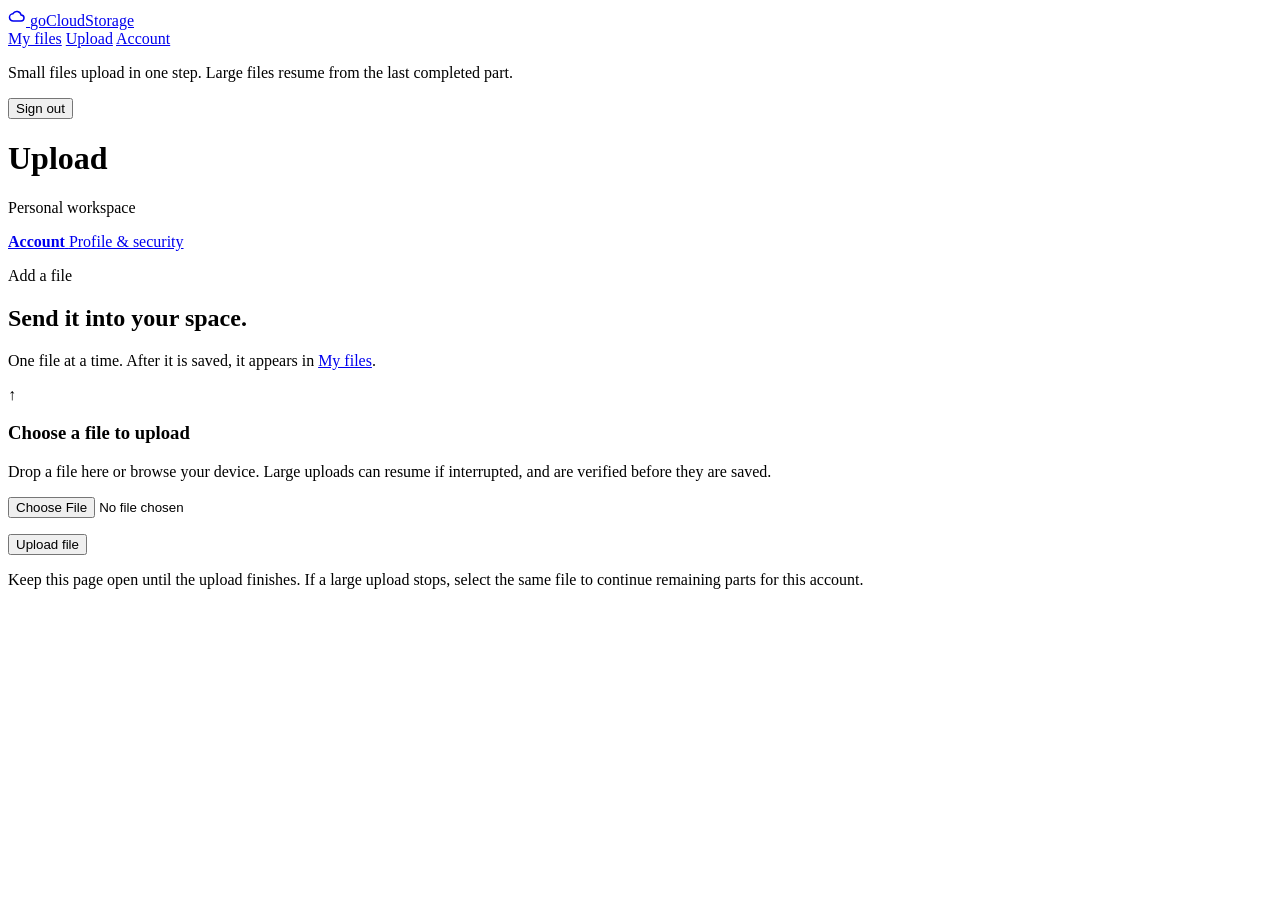
==== static/view/index.html @ 402de176 "feat: Integrated working frontend demo to existing backend logic" ====
<!doctype html>
<html lang="en">
<head>
  <meta charset="utf-8">
  <meta name="viewport" content="width=device-width, initial-scale=1">
  <meta name="description" content="Upload files to goCloudStorage, including large files in resumable parts.">
  <title>Upload · goCloudStorage</title>
  <link rel="icon" href="/assets/favicon.svg" type="image/svg+xml">
  <link rel="stylesheet" href="/assets/styles.css">
  <script src="/assets/app.js" defer></script>
</head>
<body class="app-page" data-page="upload">
  <div class="app-shell">
    <aside class="sidebar">
      <a class="brand" href="/" aria-label="goCloudStorage home">
        <span class="brand-mark" aria-hidden="true">
          <svg width="18" height="18" viewBox="0 0 24 24" fill="none"><path d="M7.2 17.4h9.9a4.1 4.1 0 0 0 .3-8.2A5.8 5.8 0 0 0 6.6 7.6a4.9 4.9 0 0 0 .6 9.8Z" stroke="currentColor" stroke-width="2"/></svg>
        </span>
        <span>goCloudStorage</span>
      </a>
      <nav class="sidebar-nav" aria-label="Workspace">
        <a href="/file/home">My files</a>
        <a href="/file/upload" aria-current="page">Upload</a>
        <a href="/file/account">Account</a>
      </nav>
      <div class="sidebar-foot">
        <p class="sidebar-caption">Small files upload in one step. Large files resume from the last completed part.</p>
        <form class="signout-form" action="/api/sessions/signout" method="post">
          <button class="button button-secondary button-full" type="submit">Sign out</button>
        </form>
      </div>
    </aside>

    <main class="app-main">
      <header class="topbar">
        <div class="page-title">
          <h1>Upload</h1>
          <p>Personal workspace</p>
        </div>
        <a class="user-chip" href="/file/account">
          <span class="user-avatar" data-avatar aria-hidden="true"></span>
          <span class="user-meta">
            <strong data-username>Account</strong>
            <span>Profile &amp; security</span>
          </span>
        </a>
      </header>

      <div class="content">
        <p id="page-status" class="status" role="status" aria-live="polite"></p>
        <div class="welcome-row">
          <div>
            <p class="eyebrow">Add a file</p>
            <h2>Send it into your space.</h2>
            <p>One file at a time. After it is saved, it appears in <a class="inline-link" href="/file/home">My files</a>.</p>
          </div>
        </div>

        <section class="surface upload-page-card" aria-labelledby="upload-title">
          <form id="upload-form" action="/api/files" method="post" enctype="multipart/form-data">
            <div class="upload-zone upload-zone-wide" id="drop-zone">
              <div>
                <div class="upload-symbol" aria-hidden="true">↑</div>
                <h3 id="upload-title">Choose a file to upload</h3>
                <p>Drop a file here or browse your device. Large uploads can resume if interrupted, and are verified before they are saved.</p>
                <input id="upload-file" type="file" name="file" class="file-picker" aria-label="Choose a file" required>
                <p id="selected-file" class="field-hint"></p>
                <button class="button button-primary" type="submit">Upload file</button>
              </div>
            </div>
            <div class="upload-feedback">
              <progress id="upload-progress" max="100" value="0" hidden aria-label="Upload progress"></progress>
              <p id="upload-status" class="status" role="status" aria-live="polite"></p>
            </div>
          </form>
          <p class="upload-note">Keep this page open until the upload finishes. If a large upload stops, select the same file to continue remaining parts for this account.</p>
        </section>
      </div>
    </main>
  </div>
</body>
</html>
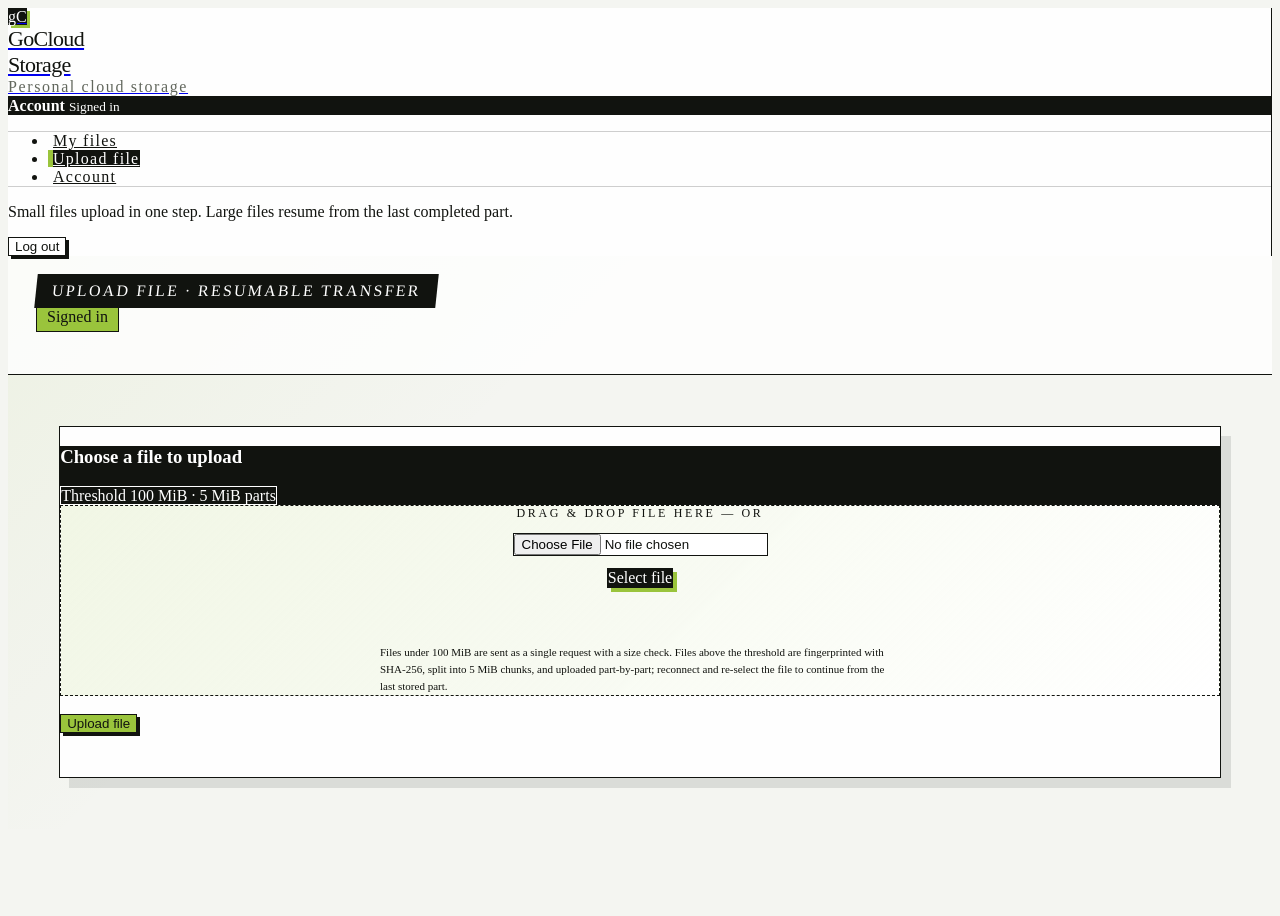
==== commit bf1b8de2: "updated view and readme" ====
--- a/static/view/index.html
+++ b/static/view/index.html
@@ -1,82 +1,147 @@
 <!doctype html>
 <html lang="en">
-<head>
-  <meta charset="utf-8">
-  <meta name="viewport" content="width=device-width, initial-scale=1">
-  <meta name="description" content="Upload files to goCloudStorage, including large files in resumable parts.">
-  <title>Upload · goCloudStorage</title>
-  <link rel="icon" href="/assets/favicon.svg" type="image/svg+xml">
-  <link rel="stylesheet" href="/assets/styles.css">
-  <script src="/assets/app.js" defer></script>
-</head>
-<body class="app-page" data-page="upload">
-  <div class="app-shell">
-    <aside class="sidebar">
-      <a class="brand" href="/" aria-label="goCloudStorage home">
-        <span class="brand-mark" aria-hidden="true">
-          <svg width="18" height="18" viewBox="0 0 24 24" fill="none"><path d="M7.2 17.4h9.9a4.1 4.1 0 0 0 .3-8.2A5.8 5.8 0 0 0 6.6 7.6a4.9 4.9 0 0 0 .6 9.8Z" stroke="currentColor" stroke-width="2"/></svg>
-        </span>
-        <span>goCloudStorage</span>
-      </a>
-      <nav class="sidebar-nav" aria-label="Workspace">
-        <a href="/file/home">My files</a>
-        <a href="/file/upload" aria-current="page">Upload</a>
-        <a href="/file/account">Account</a>
-      </nav>
-      <div class="sidebar-foot">
-        <p class="sidebar-caption">Small files upload in one step. Large files resume from the last completed part.</p>
-        <form class="signout-form" action="/api/sessions/signout" method="post">
-          <button class="button button-secondary button-full" type="submit">Sign out</button>
-        </form>
-      </div>
-    </aside>
+  <head>
+    <meta charset="utf-8">
+    <meta name="viewport" content="width=device-width, initial-scale=1">
+    <meta name="description" content="Upload files to goCloudStorage, including large files in resumable parts.">
+    <link rel="icon" type="image/svg+xml" href="/assets/favicon.svg">
+    <title>Upload — goCloudStorage</title>
+    <link rel="stylesheet" href="/assets/styles.css?v=3">
+    <link rel="preconnect" href="https://fonts.googleapis.com">
+    <link rel="preconnect" href="https://fonts.gstatic.com" crossorigin>
+    <link href="https://fonts.googleapis.com/css2?family=IBM+Plex+Mono:wght@400;500;600;700&family=Space+Grotesk:wght@500;600;700;800&display=swap" rel="stylesheet">
+    <style>
+      body.rhine-theme { --r-ink:#11130f; --r-paper:#f4f5f1; --r-white:#fff; --r-green:#9ac43c; --r-line:rgba(17,19,15,.2); background:var(--r-paper); color:var(--r-ink); }
+      body.rhine-theme::before { background:linear-gradient(rgba(17,19,15,.035) 1px,transparent 1px),linear-gradient(90deg,rgba(17,19,15,.025) 1px,transparent 1px); background-size:100% 36px,36px 100%; mix-blend-mode:normal; }
+      .rhine-theme .app-shell { grid-template-columns:260px minmax(0,1fr); min-height:100vh; }
+      .rhine-theme .sidebar { background:rgba(255,255,255,.9); border-right:1px solid var(--r-ink); box-shadow:none; }
+      .rhine-theme .sidebar::before { inset:16px; border:1px solid var(--r-line); background:none; }
+      .rhine-theme .sidebar-head { border-bottom:1px solid var(--r-ink); }
+      .rhine-theme .brand-mark { background:var(--r-ink); color:var(--r-white); border:0; box-shadow:3px 3px 0 var(--r-green); }
+      .rhine-theme .brand-title { color:var(--r-ink); font-size:22px; letter-spacing:-.03em; }
+      .rhine-theme .brand-sub { color:#62675d; letter-spacing:.1em; }
+      .rhine-theme .sidebar-user { background:var(--r-ink); border:0; color:var(--r-white); }
+      .rhine-theme .sidebar-user strong { color:var(--r-white); }
+      .rhine-theme .user-avatar { background:var(--r-green); color:var(--r-ink); border:0; }
+      .rhine-theme .sidebar-nav { border-top:1px solid var(--r-line); border-bottom:1px solid var(--r-line); }
+      .rhine-theme .sidebar-nav a { border:0; border-left:5px solid transparent; color:var(--r-ink); background:transparent; letter-spacing:.08em; }
+      .rhine-theme .sidebar-nav a:hover { background:rgba(154,196,60,.14); }
+      .rhine-theme .sidebar-nav a.is-active { background:var(--r-ink); color:var(--r-white); border-left-color:var(--r-green); }
+      .rhine-theme .sidebar-foot { border-top:0; }
+      .rhine-theme .app-main { background:linear-gradient(135deg,rgba(154,196,60,.08),transparent 35%); }
+      .rhine-theme .topbar { min-height:82px; background:rgba(255,255,255,.8); border-bottom:1px solid var(--r-ink); box-shadow:none; padding:18px 28px; }
+      .rhine-theme .topbar-title { display:inline-block; background:var(--r-ink); color:var(--r-white); padding:8px 16px; letter-spacing:.14em; transform:skewX(-6deg); }
+      .rhine-theme .led-indicator { background:var(--r-green); color:var(--r-ink); border:1px solid var(--r-ink); padding:6px 10px; }
+      .rhine-theme .led-indicator::before { display:none; }
+      .rhine-theme .content { padding:clamp(22px,4vw,54px); }
+      .rhine-theme .card,.rhine-theme .surface { background:rgba(255,255,255,.95); border:1px solid var(--r-ink); border-radius:0; box-shadow:10px 10px 0 rgba(17,19,15,.11); }
+      .rhine-theme .card::before { height:8px; background:var(--r-green); }
+      .rhine-theme .card-head { background:var(--r-ink); color:var(--r-white); border-bottom:0; }
+      .rhine-theme .card-head h2,.rhine-theme .card-head h3 { color:var(--r-white); }
+      .rhine-theme .chip { border:1px solid var(--r-white); background:transparent; color:var(--r-white); box-shadow:none; }
+      .rhine-theme .upload-card { background:rgba(255,255,255,.96); }
+      .rhine-theme .upload-card .card-head { padding:12px 14px; margin:-18px -18px 18px; }
+      .rhine-theme .upload-zone { background:linear-gradient(135deg,rgba(154,196,60,.13),rgba(255,255,255,.8)); border:1px dashed var(--r-ink); }
+      .rhine-theme .file-picker + label { background:var(--r-ink); color:var(--r-white); border:1px solid var(--r-ink); box-shadow:4px 4px 0 var(--r-green); }
+      .rhine-theme .button { border:1px solid var(--r-ink); border-radius:0; box-shadow:3px 3px 0 var(--r-ink); }
+      .rhine-theme .button-primary { background:var(--r-green); color:var(--r-ink); }
+      .rhine-theme .button-secondary { background:var(--r-white); color:var(--r-ink); }
+      .rhine-theme .files-table thead { background:var(--r-ink); }
+      .rhine-theme .files-table tbody td { border-color:var(--r-line); }
+      .rhine-theme .file-type { background:var(--r-green); border:1px solid var(--r-ink); }
+      .rhine-theme .row-action { border:1px solid var(--r-ink); box-shadow:2px 2px 0 var(--r-ink); background:var(--r-white); }
+      .rhine-theme .row-action.danger { background:#f0d9d2; color:#6d261c; }
+      .rhine-theme .pager { border-top:1px solid var(--r-ink); background:#f0f2ec; }
+      .rhine-theme input { border:1px solid var(--r-ink); border-radius:0; background:var(--r-white); box-shadow:none; }
+      .rhine-theme input:focus { outline:3px solid rgba(154,196,60,.42); border-color:var(--r-ink); }
+      .rhine-theme fieldset { border:1px solid var(--r-line); }
+      .rhine-theme legend { background:var(--r-ink); color:var(--r-white); padding:5px 9px; }
+      .rhine-theme .profile-avatar { background:var(--r-green); color:var(--r-ink); border:1px solid var(--r-ink); }
+      .rhine-theme dialog { border:1px solid var(--r-ink); border-radius:0; box-shadow:14px 14px 0 rgba(17,19,15,.2); }
+      .rhine-theme dialog::backdrop { background:rgba(17,19,15,.62); }
+      .rhine-theme progress { border:1px solid var(--r-ink); }
+      .rhine-theme progress::-webkit-progress-value { background:var(--r-green); }
+      @media(max-width:960px){ .rhine-theme .app-shell{grid-template-columns:1fr}.rhine-theme .sidebar{border-right:0;border-bottom:1px solid var(--r-ink)}.rhine-theme .content{padding:20px}.rhine-theme .topbar{padding:14px 18px}.rhine-theme .content-grid{grid-template-columns:1fr} }
+    </style>
+  </head>
+  <body class="app-page rhine-theme" data-page="upload">
+    <div class="app-shell">
+      <aside class="sidebar" aria-label="Application">
+        <div class="sidebar-head">
+          <a class="brand-block" href="/file/home" aria-label="Go to main page">
+            <span class="brand-mark">gC</span>
+            <div>
+              <div class="brand-title">GoCloud<br>Storage</div>
+              <div class="brand-sub">Personal cloud storage</div>
+            </div>
+          </a>
+        </div>
 
-    <main class="app-main">
-      <header class="topbar">
-        <div class="page-title">
-          <h1>Upload</h1>
-          <p>Personal workspace</p>
-        </div>
-        <a class="user-chip" href="/file/account">
+        <div class="sidebar-user" aria-label="Current user">
           <span class="user-avatar" data-avatar aria-hidden="true"></span>
-          <span class="user-meta">
+          <div class="user-meta">
             <strong data-username>Account</strong>
-            <span>Profile &amp; security</span>
-          </span>
-        </a>
-      </header>
-
-      <div class="content">
-        <p id="page-status" class="status" role="status" aria-live="polite"></p>
-        <div class="welcome-row">
-          <div>
-            <p class="eyebrow">Add a file</p>
-            <h2>Send it into your space.</h2>
-            <p>One file at a time. After it is saved, it appears in <a class="inline-link" href="/file/home">My files</a>.</p>
+            <small>Signed in</small>
           </div>
         </div>
 
-        <section class="surface upload-page-card" aria-labelledby="upload-title">
-          <form id="upload-form" action="/api/files" method="post" enctype="multipart/form-data">
-            <div class="upload-zone upload-zone-wide" id="drop-zone">
-              <div>
-                <div class="upload-symbol" aria-hidden="true">↑</div>
-                <h3 id="upload-title">Choose a file to upload</h3>
-                <p>Drop a file here or browse your device. Large uploads can resume if interrupted, and are verified before they are saved.</p>
-                <input id="upload-file" type="file" name="file" class="file-picker" aria-label="Choose a file" required>
-                <p id="selected-file" class="field-hint"></p>
-                <button class="button button-primary" type="submit">Upload file</button>
-              </div>
+        <ul class="sidebar-nav" aria-label="Primary">
+          <li><a href="/file/home">My files</a></li>
+          <li><a class="is-active" href="/file/upload">Upload file</a></li>
+          <li><a href="/file/account">Account</a></li>
+        </ul>
+
+        <div class="sidebar-foot">
+          <p class="sidebar-caption">Small files upload in one step. Large files resume from the last completed part.</p>
+          <form class="signout-form" action="/api/sessions/signout" method="post">
+            <button class="button button-secondary button-full" type="submit">Log out</button>
+          </form>
+        </div>
+      </aside>
+
+      <main class="app-main">
+        <header class="topbar">
+          <div class="topbar-title">UPLOAD FILE · RESUMABLE TRANSFER</div>
+          <div class="topbar-right">
+            <span class="led-indicator">Signed in</span>
+            <span id="page-status" class="status" role="status" aria-live="polite"></span>
+          </div>
+        </header>
+
+        <section class="content content-wide">
+          <div class="card panel-stack" aria-label="Upload file">
+            <div class="card-head">
+              <h3>Choose a file to upload</h3>
+              <span class="chip">Threshold 100 MiB · 5 MiB parts</span>
             </div>
-            <div class="upload-feedback">
-              <progress id="upload-progress" max="100" value="0" hidden aria-label="Upload progress"></progress>
-              <p id="upload-status" class="status" role="status" aria-live="polite"></p>
+            <div class="card-body" style="display:flex; flex-direction:column; gap: 18px;">
+              <form id="upload-form" action="/api/files" method="post" enctype="multipart/form-data">
+                <div class="upload-zone upload-zone-wide" id="drop-zone">
+                  <div style="display:flex; flex-direction:column; align-items:center; gap:12px;">
+                    <div style="font-family: var(--font-display); font-size:12px; letter-spacing:.22em; text-transform:uppercase; color: var(--warmgray-700);">Drag &amp; drop file here — or</div>
+                    <input id="upload-file" type="file" name="file" class="file-picker" aria-label="Choose a file" required>
+                    <label for="upload-file">Select file</label>
+                    <p id="selected-file" class="field-hint"></p>
+                    <div style="font-size:11px; color: var(--warmgray-500); max-width:520px; line-height:1.55; text-align:left;">
+                      Files under 100 MiB are sent as a single request with a size check. Files above the threshold are fingerprinted with SHA-256, split into 5 MiB chunks, and uploaded part-by-part; reconnect and re-select the file to continue from the last stored part.
+                    </div>
+                  </div>
+                </div>
+                <div style="padding-top: 18px; display:flex; flex-direction:column; gap:12px;">
+                  <div>
+                    <button class="button button-primary" type="submit">Upload file</button>
+                    <button id="cancel-upload" class="button button-danger" type="button" hidden>Cancel upload</button>
+                  </div>
+                  <progress id="upload-progress" max="100" value="0" hidden aria-label="Upload progress"></progress>
+                  <p id="upload-status" class="status" role="status" aria-live="polite"></p>
+                </div>
+              </form>
             </div>
-          </form>
-          <p class="upload-note">Keep this page open until the upload finishes. If a large upload stops, select the same file to continue remaining parts for this account.</p>
+          </div>
         </section>
-      </div>
-    </main>
-  </div>
-</body>
+      </main>
+    </div>
+
+    <script src="/assets/app.js?v=3"></script>
+  </body>
 </html>
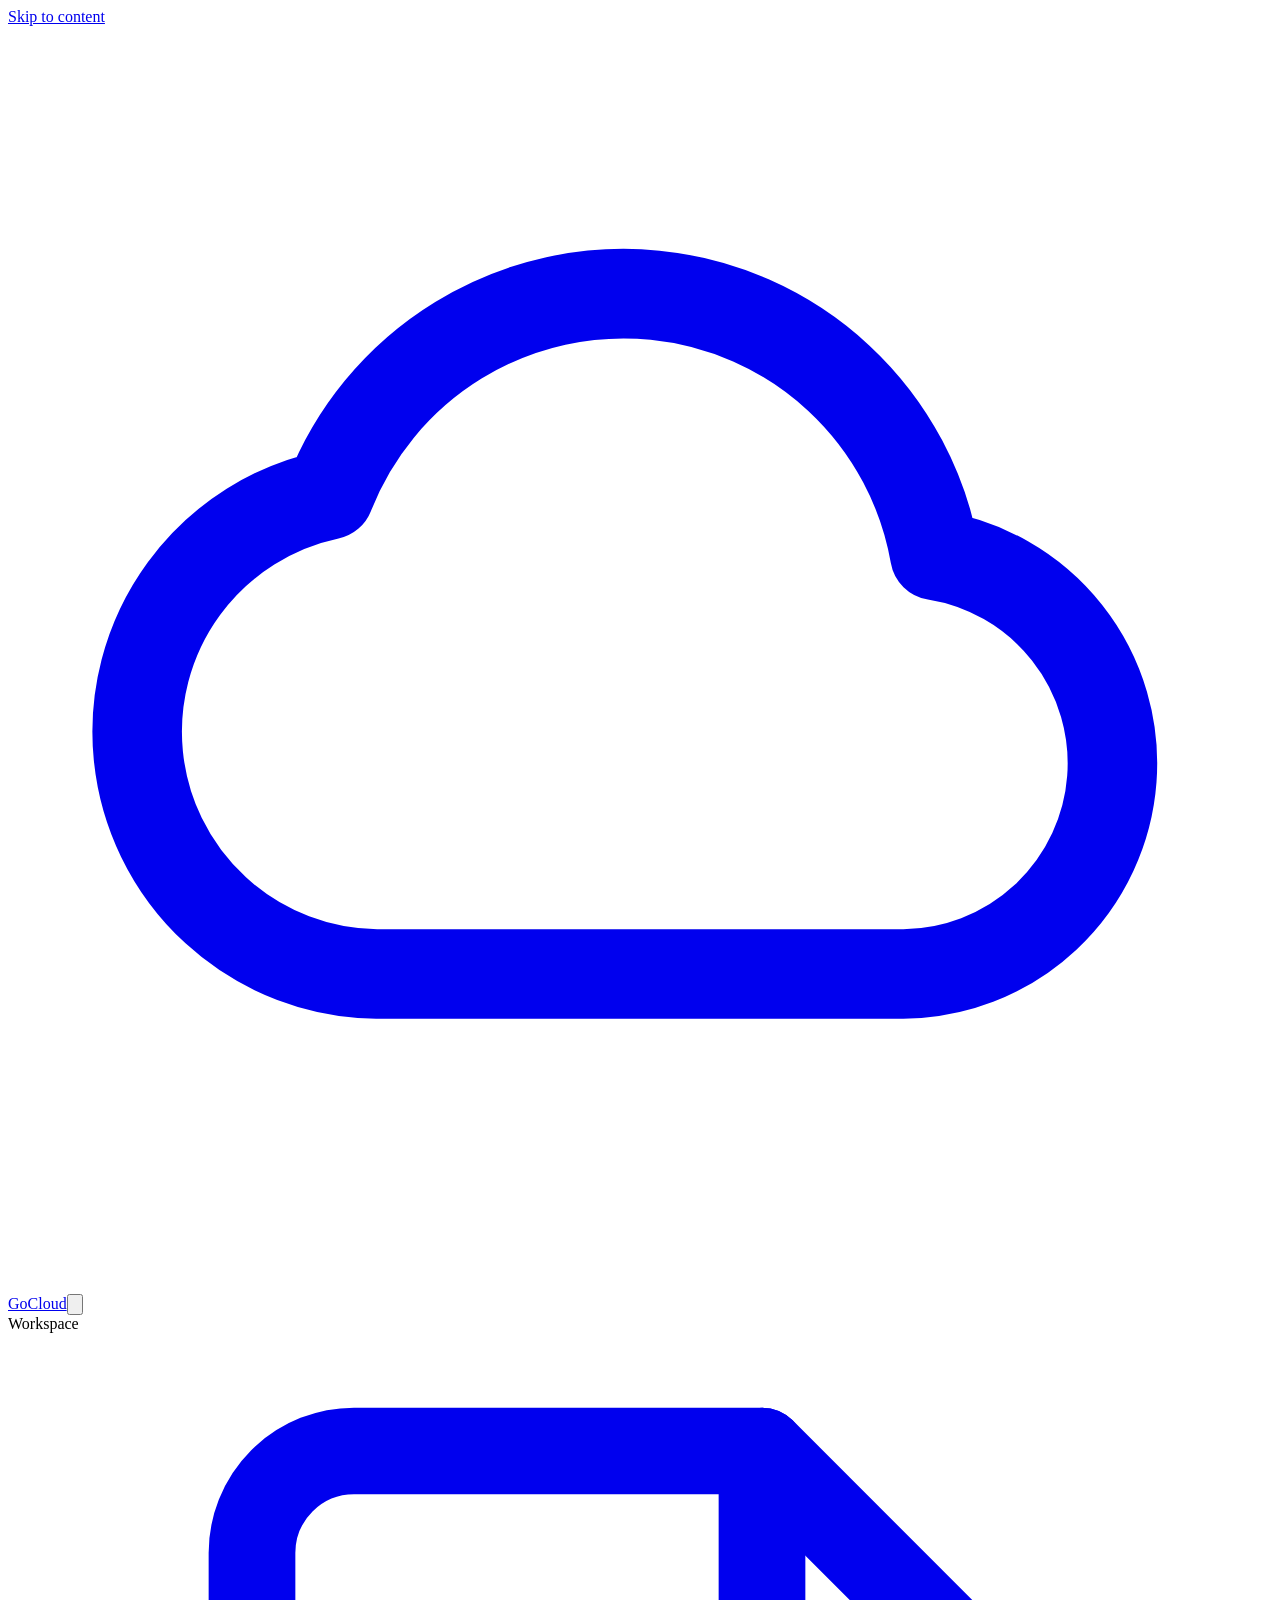
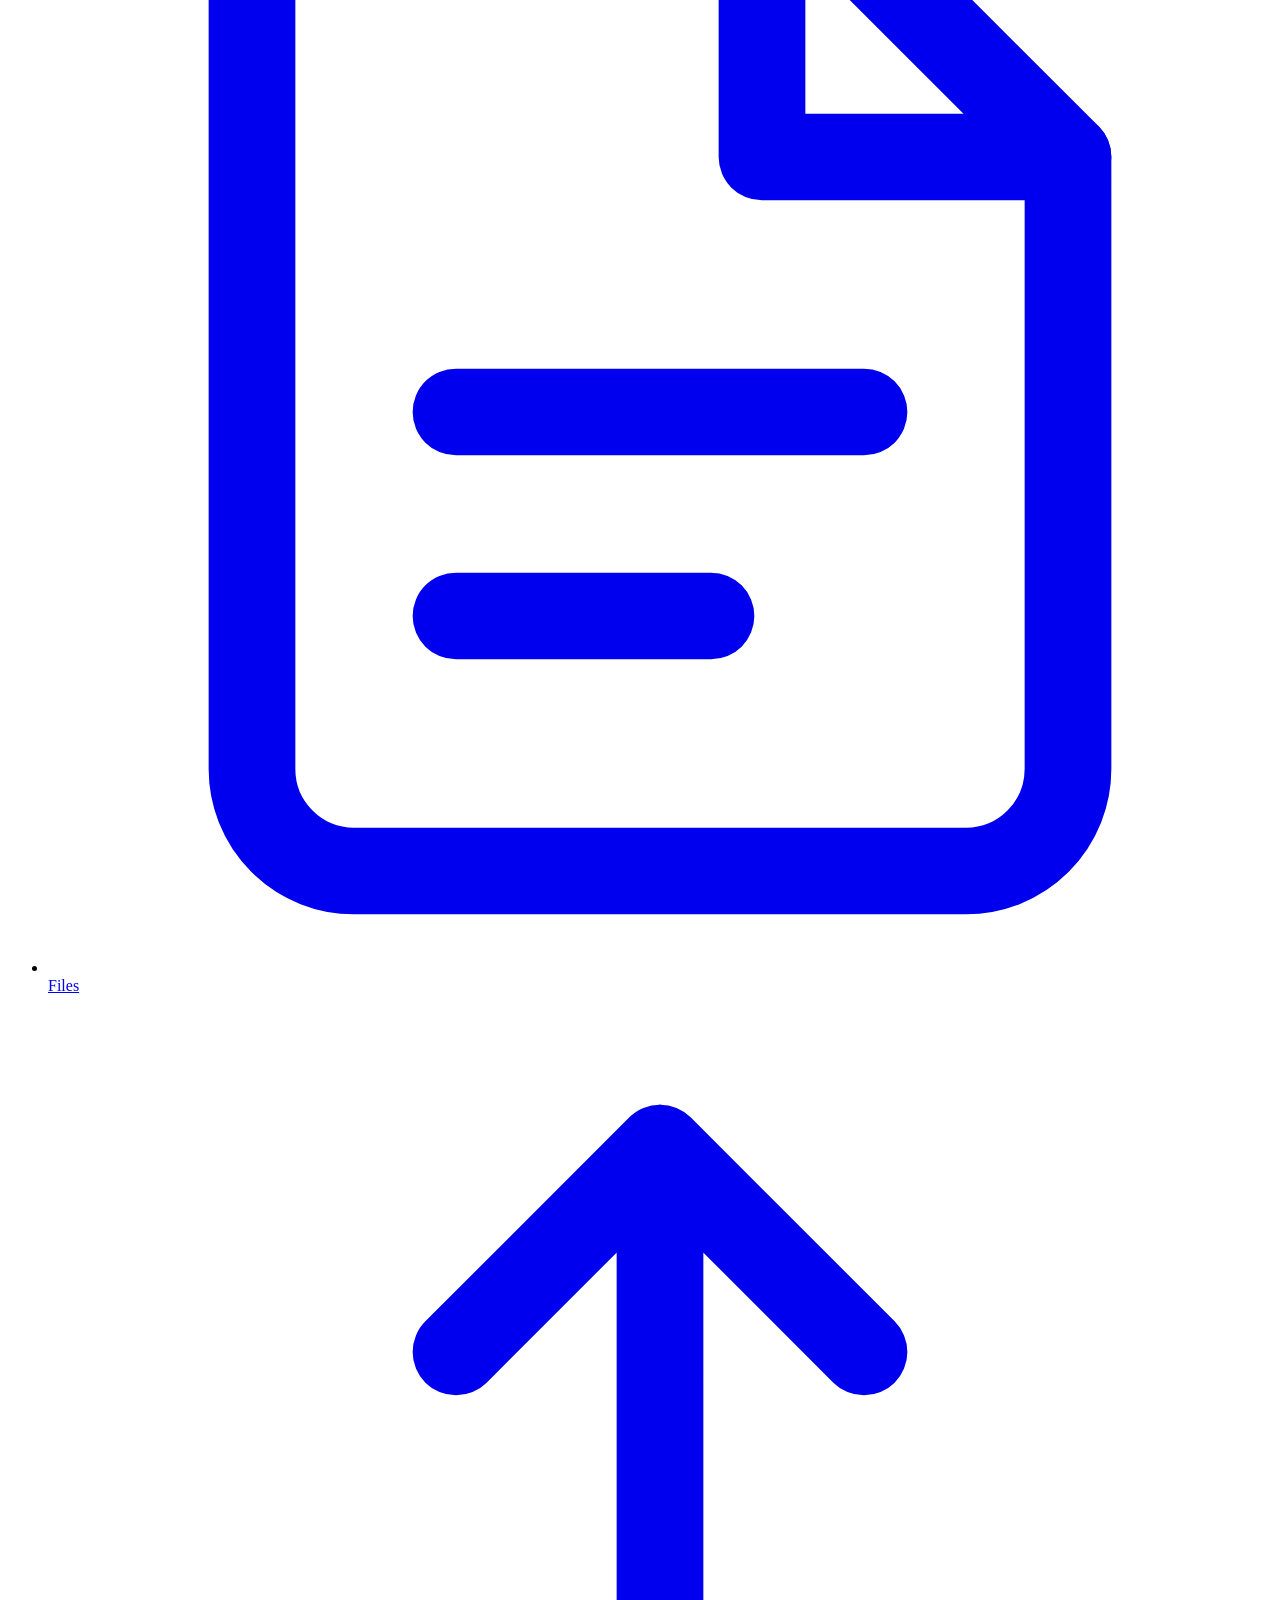
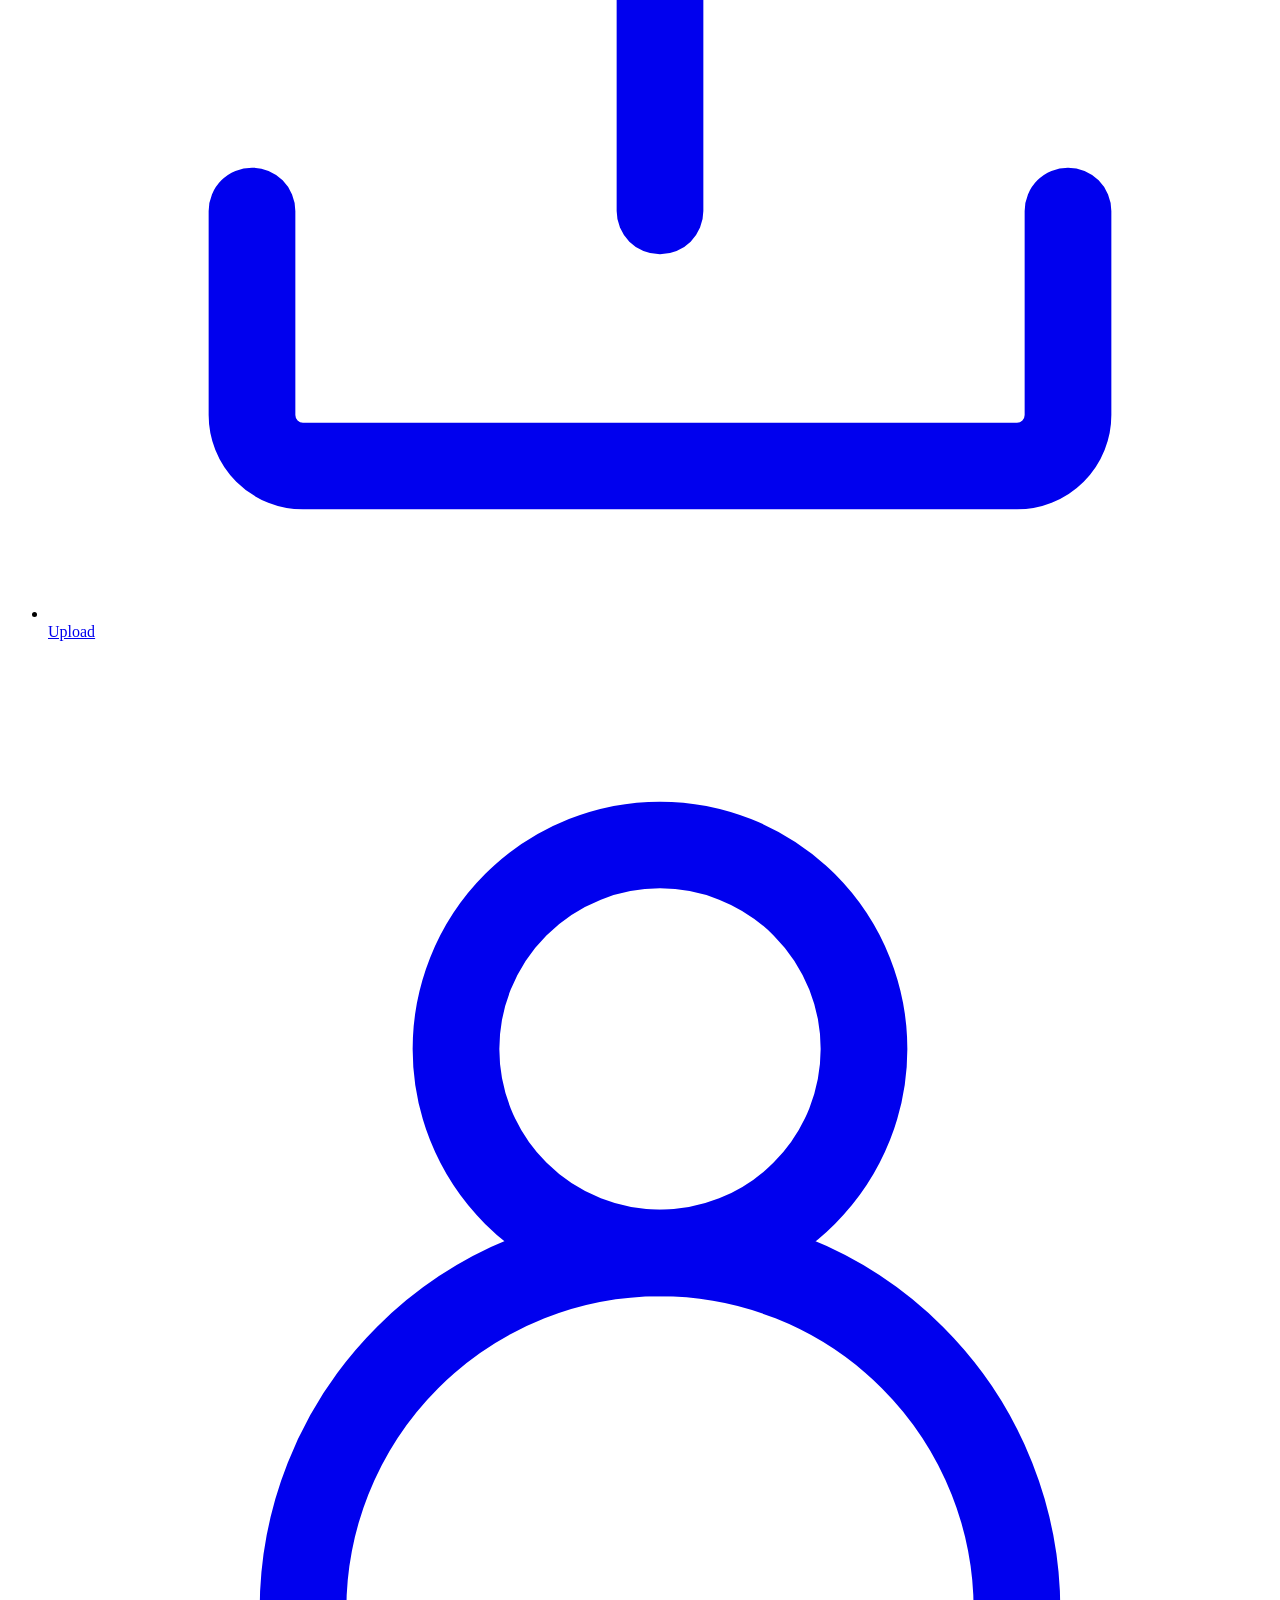
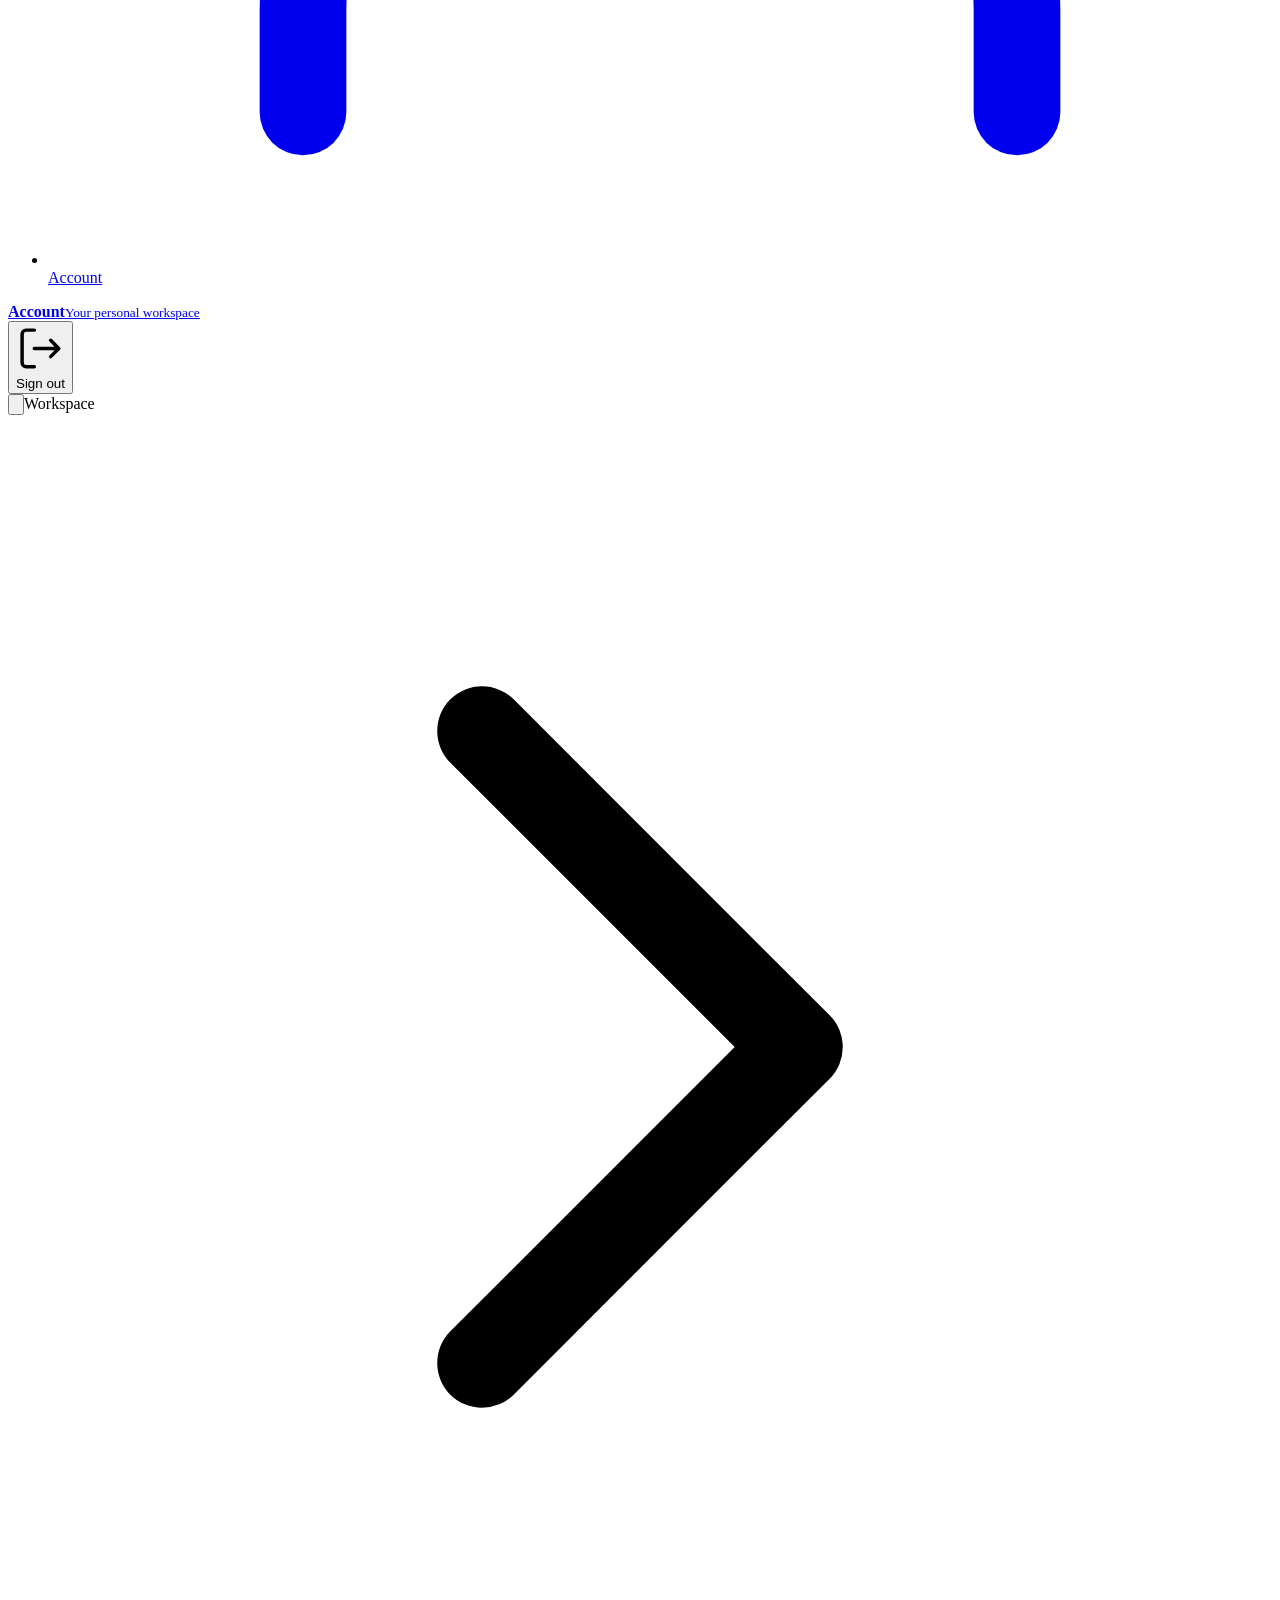
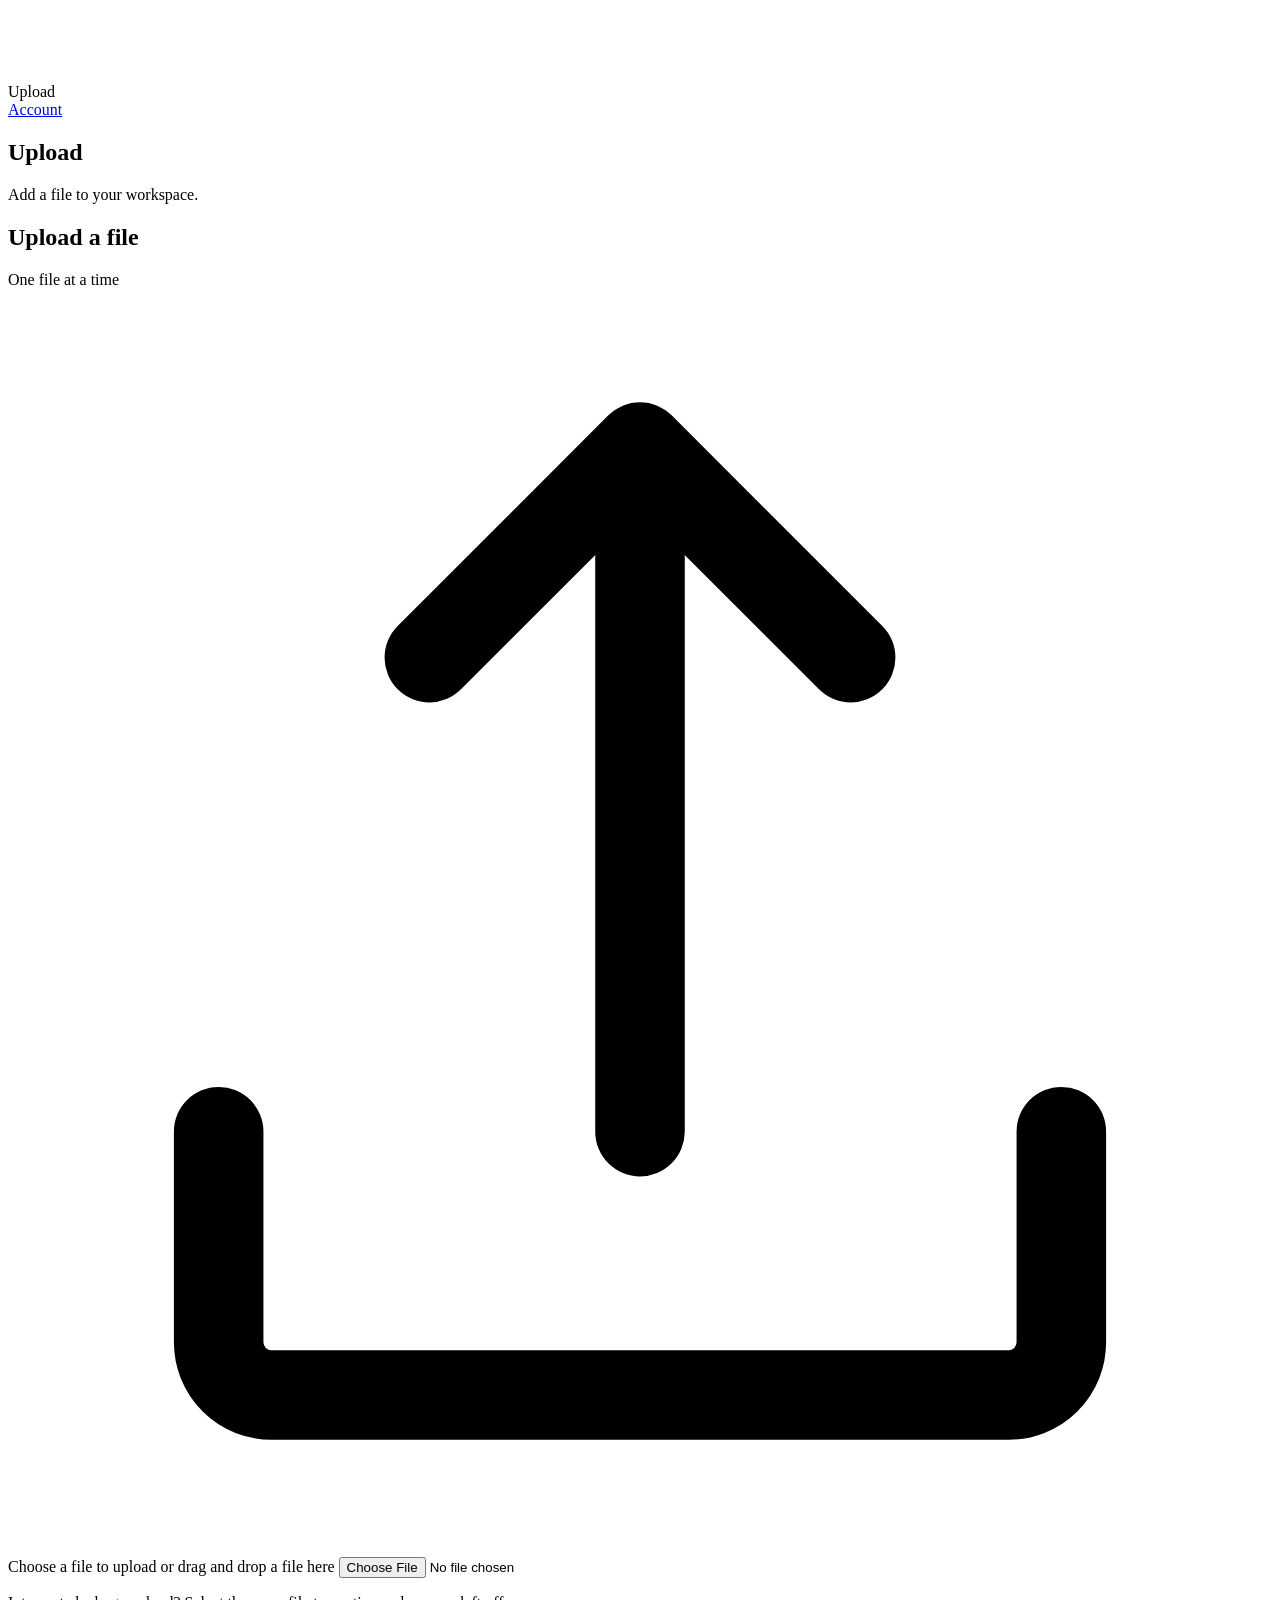
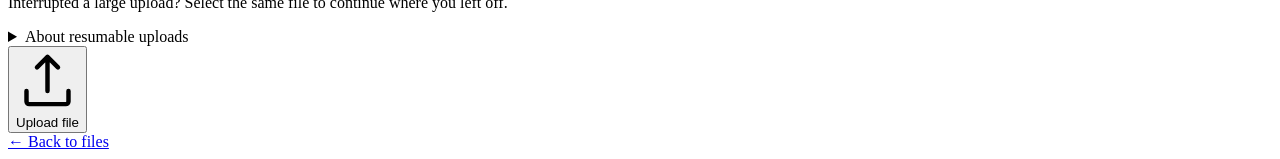
==== commit abf17e7c: "Revised frontend UI design to simpler and more user centric." ====
--- a/static/view/index.html
+++ b/static/view/index.html
@@ -1,147 +1,53 @@
 <!doctype html>
 <html lang="en">
-  <head>
-    <meta charset="utf-8">
-    <meta name="viewport" content="width=device-width, initial-scale=1">
-    <meta name="description" content="Upload files to goCloudStorage, including large files in resumable parts.">
-    <link rel="icon" type="image/svg+xml" href="/assets/favicon.svg">
-    <title>Upload — goCloudStorage</title>
-    <link rel="stylesheet" href="/assets/styles.css?v=3">
-    <link rel="preconnect" href="https://fonts.googleapis.com">
-    <link rel="preconnect" href="https://fonts.gstatic.com" crossorigin>
-    <link href="https://fonts.googleapis.com/css2?family=IBM+Plex+Mono:wght@400;500;600;700&family=Space+Grotesk:wght@500;600;700;800&display=swap" rel="stylesheet">
-    <style>
-      body.rhine-theme { --r-ink:#11130f; --r-paper:#f4f5f1; --r-white:#fff; --r-green:#9ac43c; --r-line:rgba(17,19,15,.2); background:var(--r-paper); color:var(--r-ink); }
-      body.rhine-theme::before { background:linear-gradient(rgba(17,19,15,.035) 1px,transparent 1px),linear-gradient(90deg,rgba(17,19,15,.025) 1px,transparent 1px); background-size:100% 36px,36px 100%; mix-blend-mode:normal; }
-      .rhine-theme .app-shell { grid-template-columns:260px minmax(0,1fr); min-height:100vh; }
-      .rhine-theme .sidebar { background:rgba(255,255,255,.9); border-right:1px solid var(--r-ink); box-shadow:none; }
-      .rhine-theme .sidebar::before { inset:16px; border:1px solid var(--r-line); background:none; }
-      .rhine-theme .sidebar-head { border-bottom:1px solid var(--r-ink); }
-      .rhine-theme .brand-mark { background:var(--r-ink); color:var(--r-white); border:0; box-shadow:3px 3px 0 var(--r-green); }
-      .rhine-theme .brand-title { color:var(--r-ink); font-size:22px; letter-spacing:-.03em; }
-      .rhine-theme .brand-sub { color:#62675d; letter-spacing:.1em; }
-      .rhine-theme .sidebar-user { background:var(--r-ink); border:0; color:var(--r-white); }
-      .rhine-theme .sidebar-user strong { color:var(--r-white); }
-      .rhine-theme .user-avatar { background:var(--r-green); color:var(--r-ink); border:0; }
-      .rhine-theme .sidebar-nav { border-top:1px solid var(--r-line); border-bottom:1px solid var(--r-line); }
-      .rhine-theme .sidebar-nav a { border:0; border-left:5px solid transparent; color:var(--r-ink); background:transparent; letter-spacing:.08em; }
-      .rhine-theme .sidebar-nav a:hover { background:rgba(154,196,60,.14); }
-      .rhine-theme .sidebar-nav a.is-active { background:var(--r-ink); color:var(--r-white); border-left-color:var(--r-green); }
-      .rhine-theme .sidebar-foot { border-top:0; }
-      .rhine-theme .app-main { background:linear-gradient(135deg,rgba(154,196,60,.08),transparent 35%); }
-      .rhine-theme .topbar { min-height:82px; background:rgba(255,255,255,.8); border-bottom:1px solid var(--r-ink); box-shadow:none; padding:18px 28px; }
-      .rhine-theme .topbar-title { display:inline-block; background:var(--r-ink); color:var(--r-white); padding:8px 16px; letter-spacing:.14em; transform:skewX(-6deg); }
-      .rhine-theme .led-indicator { background:var(--r-green); color:var(--r-ink); border:1px solid var(--r-ink); padding:6px 10px; }
-      .rhine-theme .led-indicator::before { display:none; }
-      .rhine-theme .content { padding:clamp(22px,4vw,54px); }
-      .rhine-theme .card,.rhine-theme .surface { background:rgba(255,255,255,.95); border:1px solid var(--r-ink); border-radius:0; box-shadow:10px 10px 0 rgba(17,19,15,.11); }
-      .rhine-theme .card::before { height:8px; background:var(--r-green); }
-      .rhine-theme .card-head { background:var(--r-ink); color:var(--r-white); border-bottom:0; }
-      .rhine-theme .card-head h2,.rhine-theme .card-head h3 { color:var(--r-white); }
-      .rhine-theme .chip { border:1px solid var(--r-white); background:transparent; color:var(--r-white); box-shadow:none; }
-      .rhine-theme .upload-card { background:rgba(255,255,255,.96); }
-      .rhine-theme .upload-card .card-head { padding:12px 14px; margin:-18px -18px 18px; }
-      .rhine-theme .upload-zone { background:linear-gradient(135deg,rgba(154,196,60,.13),rgba(255,255,255,.8)); border:1px dashed var(--r-ink); }
-      .rhine-theme .file-picker + label { background:var(--r-ink); color:var(--r-white); border:1px solid var(--r-ink); box-shadow:4px 4px 0 var(--r-green); }
-      .rhine-theme .button { border:1px solid var(--r-ink); border-radius:0; box-shadow:3px 3px 0 var(--r-ink); }
-      .rhine-theme .button-primary { background:var(--r-green); color:var(--r-ink); }
-      .rhine-theme .button-secondary { background:var(--r-white); color:var(--r-ink); }
-      .rhine-theme .files-table thead { background:var(--r-ink); }
-      .rhine-theme .files-table tbody td { border-color:var(--r-line); }
-      .rhine-theme .file-type { background:var(--r-green); border:1px solid var(--r-ink); }
-      .rhine-theme .row-action { border:1px solid var(--r-ink); box-shadow:2px 2px 0 var(--r-ink); background:var(--r-white); }
-      .rhine-theme .row-action.danger { background:#f0d9d2; color:#6d261c; }
-      .rhine-theme .pager { border-top:1px solid var(--r-ink); background:#f0f2ec; }
-      .rhine-theme input { border:1px solid var(--r-ink); border-radius:0; background:var(--r-white); box-shadow:none; }
-      .rhine-theme input:focus { outline:3px solid rgba(154,196,60,.42); border-color:var(--r-ink); }
-      .rhine-theme fieldset { border:1px solid var(--r-line); }
-      .rhine-theme legend { background:var(--r-ink); color:var(--r-white); padding:5px 9px; }
-      .rhine-theme .profile-avatar { background:var(--r-green); color:var(--r-ink); border:1px solid var(--r-ink); }
-      .rhine-theme dialog { border:1px solid var(--r-ink); border-radius:0; box-shadow:14px 14px 0 rgba(17,19,15,.2); }
-      .rhine-theme dialog::backdrop { background:rgba(17,19,15,.62); }
-      .rhine-theme progress { border:1px solid var(--r-ink); }
-      .rhine-theme progress::-webkit-progress-value { background:var(--r-green); }
-      @media(max-width:960px){ .rhine-theme .app-shell{grid-template-columns:1fr}.rhine-theme .sidebar{border-right:0;border-bottom:1px solid var(--r-ink)}.rhine-theme .content{padding:20px}.rhine-theme .topbar{padding:14px 18px}.rhine-theme .content-grid{grid-template-columns:1fr} }
-    </style>
-  </head>
-  <body class="app-page rhine-theme" data-page="upload">
-    <div class="app-shell">
-      <aside class="sidebar" aria-label="Application">
-        <div class="sidebar-head">
-          <a class="brand-block" href="/file/home" aria-label="Go to main page">
-            <span class="brand-mark">gC</span>
-            <div>
-              <div class="brand-title">GoCloud<br>Storage</div>
-              <div class="brand-sub">Personal cloud storage</div>
-            </div>
-          </a>
-        </div>
-
-        <div class="sidebar-user" aria-label="Current user">
-          <span class="user-avatar" data-avatar aria-hidden="true"></span>
-          <div class="user-meta">
-            <strong data-username>Account</strong>
-            <small>Signed in</small>
-          </div>
-        </div>
-
-        <ul class="sidebar-nav" aria-label="Primary">
-          <li><a href="/file/home">My files</a></li>
-          <li><a class="is-active" href="/file/upload">Upload file</a></li>
-          <li><a href="/file/account">Account</a></li>
-        </ul>
-
-        <div class="sidebar-foot">
-          <p class="sidebar-caption">Small files upload in one step. Large files resume from the last completed part.</p>
-          <form class="signout-form" action="/api/sessions/signout" method="post">
-            <button class="button button-secondary button-full" type="submit">Log out</button>
-          </form>
-        </div>
-      </aside>
-
-      <main class="app-main">
-        <header class="topbar">
-          <div class="topbar-title">UPLOAD FILE · RESUMABLE TRANSFER</div>
-          <div class="topbar-right">
-            <span class="led-indicator">Signed in</span>
-            <span id="page-status" class="status" role="status" aria-live="polite"></span>
-          </div>
-        </header>
-
-        <section class="content content-wide">
-          <div class="card panel-stack" aria-label="Upload file">
-            <div class="card-head">
-              <h3>Choose a file to upload</h3>
-              <span class="chip">Threshold 100 MiB · 5 MiB parts</span>
-            </div>
-            <div class="card-body" style="display:flex; flex-direction:column; gap: 18px;">
-              <form id="upload-form" action="/api/files" method="post" enctype="multipart/form-data">
-                <div class="upload-zone upload-zone-wide" id="drop-zone">
-                  <div style="display:flex; flex-direction:column; align-items:center; gap:12px;">
-                    <div style="font-family: var(--font-display); font-size:12px; letter-spacing:.22em; text-transform:uppercase; color: var(--warmgray-700);">Drag &amp; drop file here — or</div>
-                    <input id="upload-file" type="file" name="file" class="file-picker" aria-label="Choose a file" required>
-                    <label for="upload-file">Select file</label>
-                    <p id="selected-file" class="field-hint"></p>
-                    <div style="font-size:11px; color: var(--warmgray-500); max-width:520px; line-height:1.55; text-align:left;">
-                      Files under 100 MiB are sent as a single request with a size check. Files above the threshold are fingerprinted with SHA-256, split into 5 MiB chunks, and uploaded part-by-part; reconnect and re-select the file to continue from the last stored part.
-                    </div>
-                  </div>
-                </div>
-                <div style="padding-top: 18px; display:flex; flex-direction:column; gap:12px;">
-                  <div>
-                    <button class="button button-primary" type="submit">Upload file</button>
-                    <button id="cancel-upload" class="button button-danger" type="button" hidden>Cancel upload</button>
-                  </div>
-                  <progress id="upload-progress" max="100" value="0" hidden aria-label="Upload progress"></progress>
-                  <p id="upload-status" class="status" role="status" aria-live="polite"></p>
-                </div>
-              </form>
-            </div>
-          </div>
-        </section>
-      </main>
+<head>
+  <meta charset="utf-8">
+  <meta name="viewport" content="width=device-width, initial-scale=1">
+  <meta name="description" content="GoCloud — your files, in one place.">
+  <link rel="icon" type="image/svg+xml" href="/assets/favicon.svg">
+  <link rel="stylesheet" href="/assets/styles.css?v=10">
+  <title>Upload — GoCloud</title>
+</head>
+<body class="app-page" data-page="upload">
+<a class="skip-link" href="#main-content">Skip to content</a>
+<div class="app-shell">
+  <aside class="sidebar" id="app-sidebar" aria-label="Application">
+    <div class="sidebar-head"><a class="brand-lock" href="/file/home" aria-label="GoCloud home"><span class="brand-mark"><svg class="icon" viewBox="0 0 24 24" fill="none" stroke="currentColor" stroke-width="1.7" stroke-linecap="round" stroke-linejoin="round" aria-hidden="true"><path d="M7 18h10a4 4 0 0 0 .6-7.95A6 6 0 0 0 6.1 8.9 4.6 4.6 0 0 0 7 18Z"/></svg></span><span class="brand-name">GoCloud</span></a><button class="button button-ghost icon-button mobile-close" type="button" data-close-sidebar aria-label="Close navigation"><svg class="icon" viewBox="0 0 24 24" fill="none" stroke="currentColor" stroke-width="1.7" stroke-linecap="round" stroke-linejoin="round" aria-hidden="true"><path d="m6 6 12 12M6 18 18 6"/></svg></button></div>
+    <div class="workspace-label">Workspace</div>
+    <nav aria-label="Primary"><ul class="sidebar-nav">
+      <li><a  href="/file/home"><svg class="icon" viewBox="0 0 24 24" fill="none" stroke="currentColor" stroke-width="1.7" stroke-linecap="round" stroke-linejoin="round" aria-hidden="true"><path d="M14 2H6a2 2 0 0 0-2 2v16a2 2 0 0 0 2 2h12a2 2 0 0 0 2-2V8Z"/><path d="M14 2v6h6M8 13h8M8 17h5"/></svg><span>Files</span></a></li>
+      <li><a class="is-active" aria-current="page" href="/file/upload"><svg class="icon" viewBox="0 0 24 24" fill="none" stroke="currentColor" stroke-width="1.7" stroke-linecap="round" stroke-linejoin="round" aria-hidden="true"><path d="M12 16V3m-4 4 4-4 4 4M4 16v4a1 1 0 0 0 1 1h14a1 1 0 0 0 1-1v-4"/></svg><span>Upload</span></a></li>
+      <li><a  href="/file/account"><svg class="icon" viewBox="0 0 24 24" fill="none" stroke="currentColor" stroke-width="1.7" stroke-linecap="round" stroke-linejoin="round" aria-hidden="true"><circle cx="12" cy="8" r="4"/><path d="M5 21v-2a7 7 0 0 1 14 0v2"/></svg><span>Account</span></a></li>
+    </ul></nav>
+    <div class="sidebar-foot">
+      <a class="sidebar-user" href="/file/account" aria-label="Manage your account"><span class="user-avatar" data-avatar aria-hidden="true"></span><span class="user-meta"><strong data-username>Account</strong><small class="profile-email">Your personal workspace</small></span></a>
+      <form class="signout-form" action="/api/sessions/signout" method="post"><button class="button button-ghost button-full" type="submit"><svg class="icon" viewBox="0 0 24 24" fill="none" stroke="currentColor" stroke-width="1.7" stroke-linecap="round" stroke-linejoin="round" aria-hidden="true"><path d="M9 3H5a2 2 0 0 0-2 2v14a2 2 0 0 0 2 2h4M9 12h12m-4-4 4 4-4 4"/></svg>Sign out</button></form>
     </div>
-
-    <script src="/assets/app.js?v=3"></script>
-  </body>
+  </aside>
+  <button class="sidebar-backdrop" type="button" data-close-sidebar aria-label="Close navigation" tabindex="-1" hidden></button>
+  <main class="app-main" id="main-content">
+    <header class="topbar"><div class="breadcrumbs"><button class="button button-ghost icon-button mobile-toggle" id="sidebar-toggle" type="button" aria-label="Open navigation" aria-controls="app-sidebar" aria-expanded="false"><svg class="icon" viewBox="0 0 24 24" fill="none" stroke="currentColor" stroke-width="1.7" stroke-linecap="round" stroke-linejoin="round" aria-hidden="true"><path d="M4 6h16M4 12h16M4 18h16"/></svg></button><span>Workspace</span><svg class="icon" viewBox="0 0 24 24" fill="none" stroke="currentColor" stroke-width="1.7" stroke-linecap="round" stroke-linejoin="round" aria-hidden="true"><path d="m9 6 6 6-6 6"/></svg><span class="breadcrumb-current">Upload</span></div><a class="topbar-account" href="/file/account"><span class="user-avatar" data-avatar aria-hidden="true"></span><span data-username>Account</span></a></header>
+    <div class="page-notice"><p id="page-status" class="status" role="status" aria-live="polite"></p></div>
+    <section class="content content-narrow"><div class="page-heading"><div><h1>Upload</h1><p>Add a file to your workspace.</p></div></div><section class="card upload-card" aria-labelledby="transfer-title"><div class="card-head"><h2 id="transfer-title">Upload a file</h2><span class="muted small">One file at a time</span></div><div class="card-body"><form id="upload-form" action="/api/files" method="post" enctype="multipart/form-data">
+  <div class="upload-zone" id="drop-zone">
+    <span class="upload-icon"><svg class="icon" viewBox="0 0 24 24" fill="none" stroke="currentColor" stroke-width="1.7" stroke-linecap="round" stroke-linejoin="round" aria-hidden="true"><path d="M12 16V3m-4 4 4-4 4 4M4 16v4a1 1 0 0 0 1 1h14a1 1 0 0 0 1-1v-4"/></svg></span>
+    <label for="upload-file">Choose a file to upload</label>
+    <span class="field-hint">or drag and drop a file here</span>
+    <input id="upload-file" type="file" name="file" class="file-picker" aria-describedby="upload-help" required>
+    <p id="selected-file" class="selected-file" aria-live="polite"></p>
+  </div>
+  <div class="upload-controls">
+    <p class="upload-help" id="upload-help">Interrupted a large upload? Select the same file to continue where you left off.</p>
+    <div id="transfer-readout" class="transfer-readout" hidden><span id="upload-bytes"></span><span id="upload-percent"></span></div>
+    <progress id="upload-progress" max="100" value="0" hidden aria-label="Upload progress"></progress>
+    <p id="upload-status" class="status" role="status" aria-live="polite"></p>
+    <a id="upload-complete-link" class="text-link" href="/file/home" hidden>View files <svg class="icon" viewBox="0 0 24 24" fill="none" stroke="currentColor" stroke-width="1.7" stroke-linecap="round" stroke-linejoin="round" aria-hidden="true"><path d="M5 12h14m-5-5 5 5-5 5"/></svg></a>
+    <details class="transfer-details"><summary>About resumable uploads</summary><p class="field-hint">Files up to 100 MiB upload in one request. Larger files upload in resumable parts and are verified before saving. To resume, select the same file within 24 hours of the last saved part.</p><dl id="transfer-metadata" hidden><dt>SHA-256</dt><dd id="upload-hash"></dd><dt>Parts saved</dt><dd id="upload-chunks"></dd></dl></details>
+    <div class="action-group"><button class="button button-primary" type="submit"><svg class="icon" viewBox="0 0 24 24" fill="none" stroke="currentColor" stroke-width="1.7" stroke-linecap="round" stroke-linejoin="round" aria-hidden="true"><path d="M12 16V3m-4 4 4-4 4 4M4 16v4a1 1 0 0 0 1 1h14a1 1 0 0 0 1-1v-4"/></svg>Upload file</button><button id="cancel-upload" class="button button-danger" type="button" hidden>Cancel upload</button></div>
+  </div>
+</form></div></section><a class="back-link" href="/file/home">← Back to files</a></section>
+  </main>
+</div>
+<script src="/assets/app.js?v=10"></script>
+</body>
 </html>
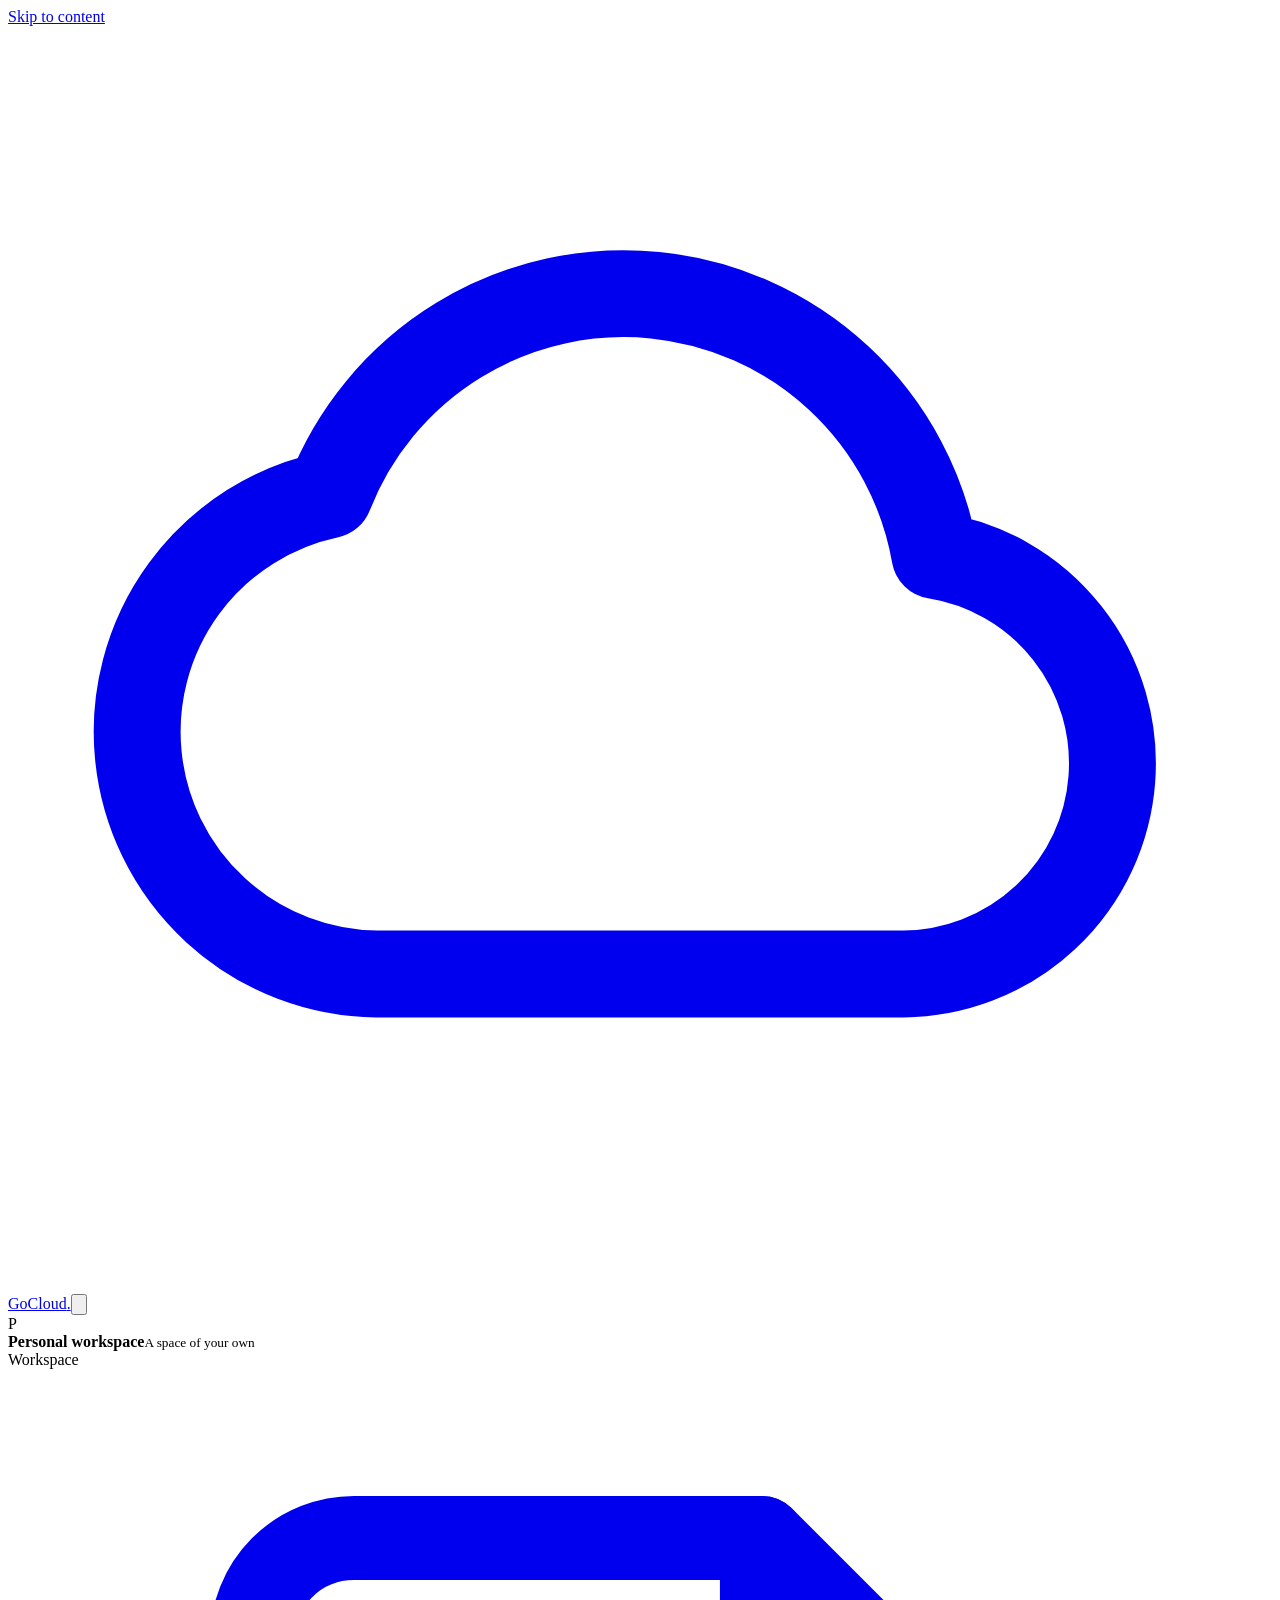
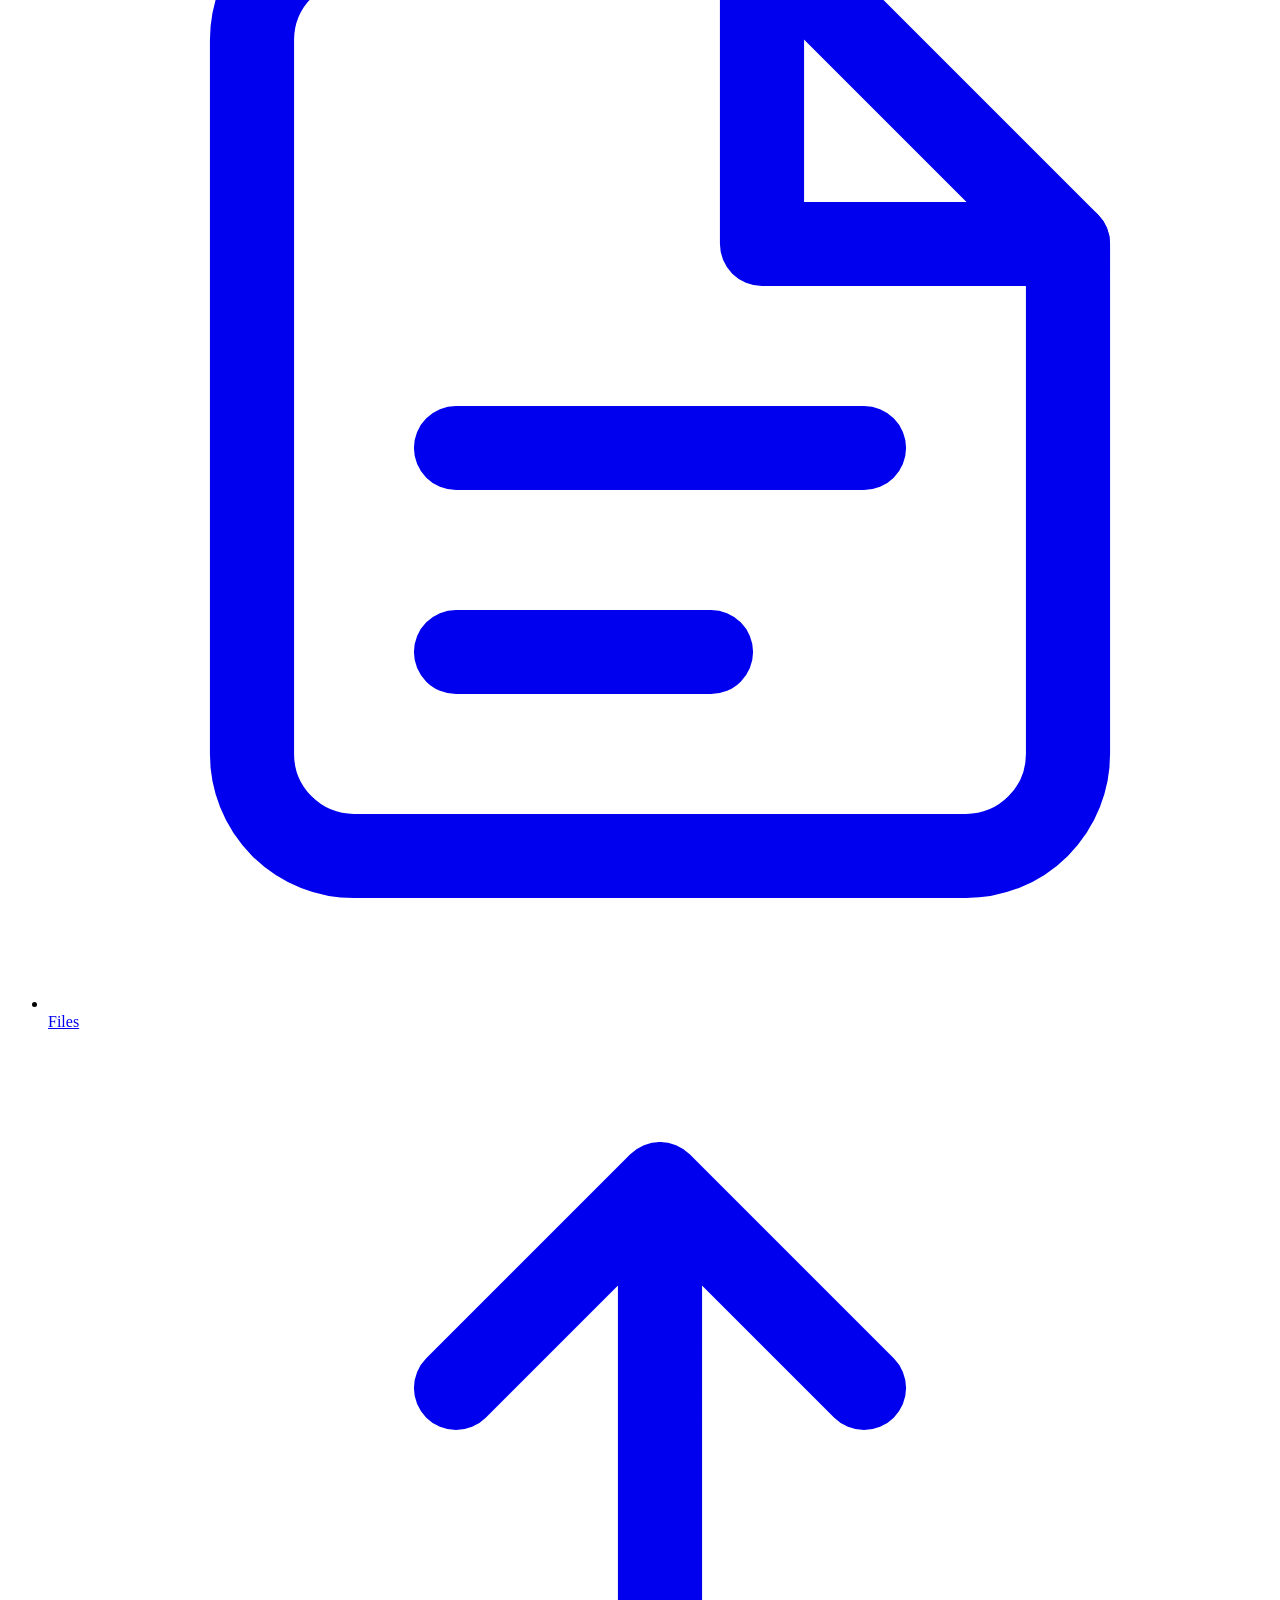
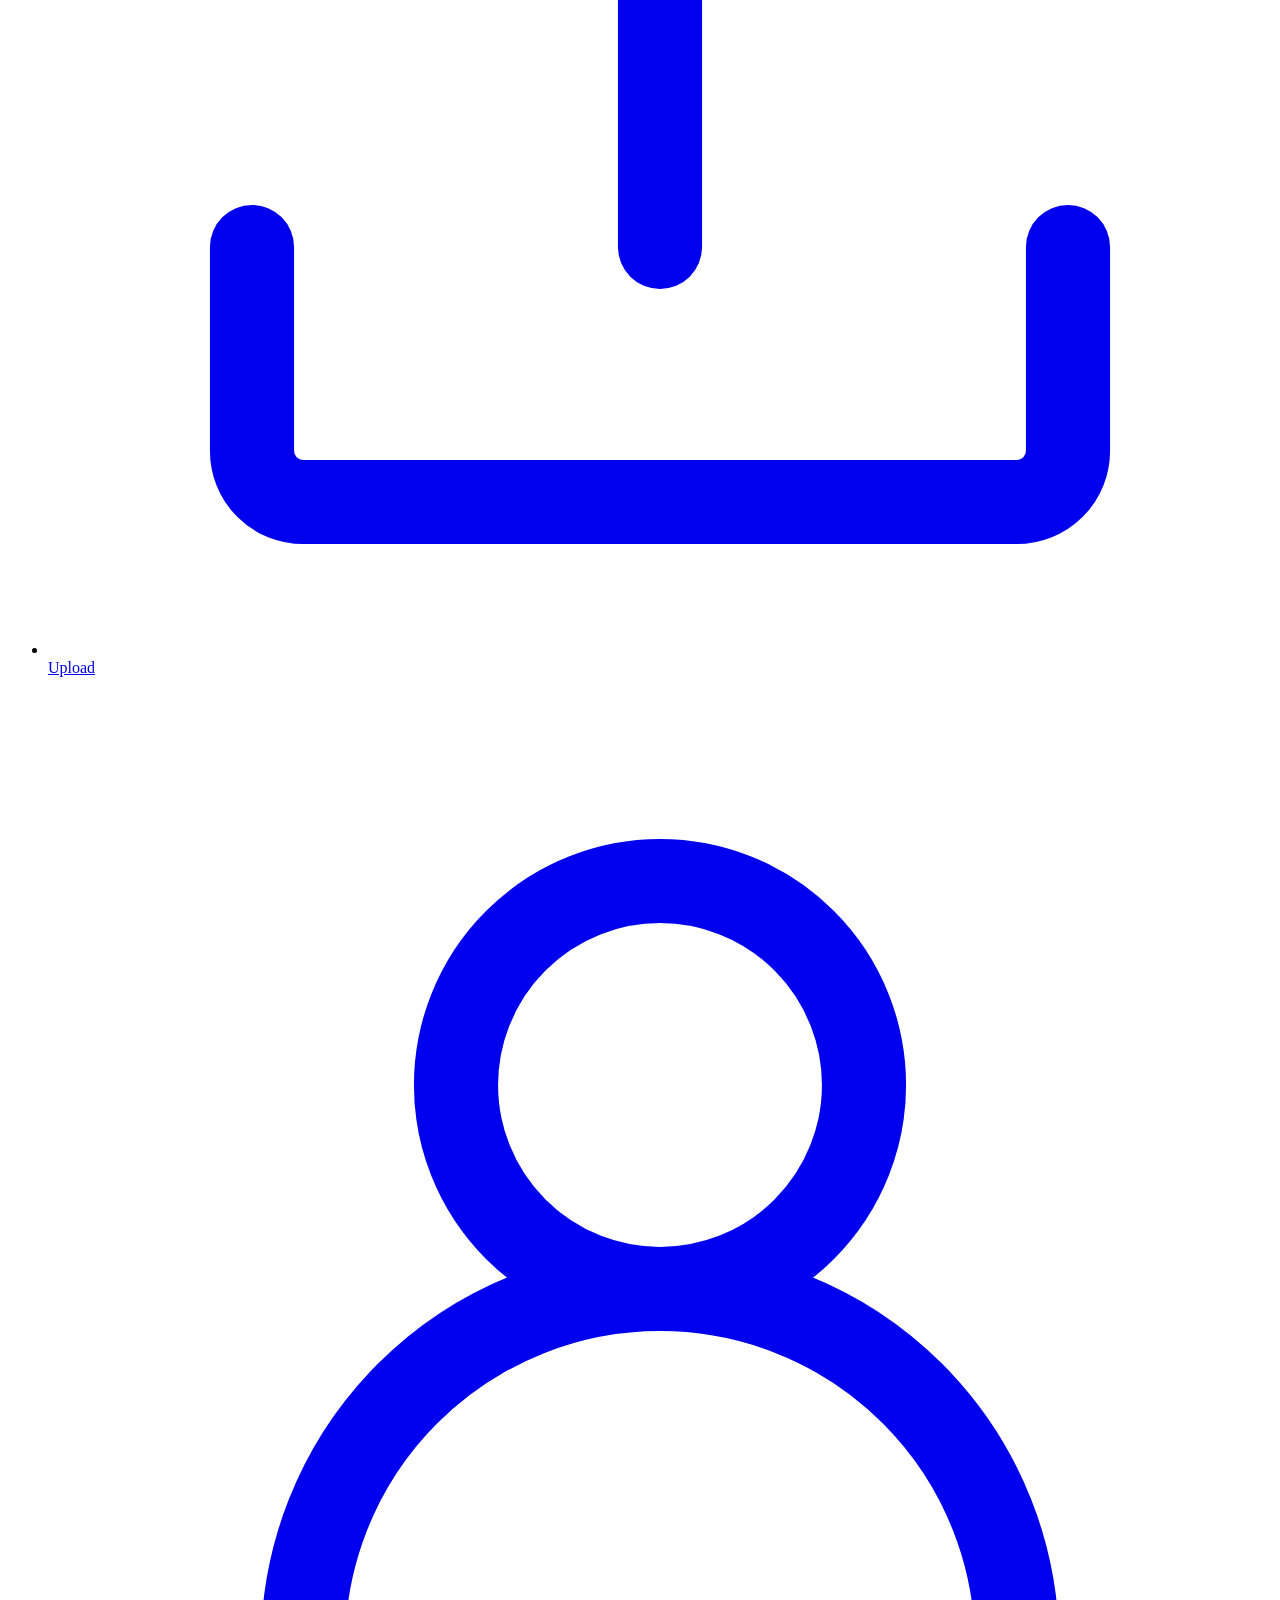
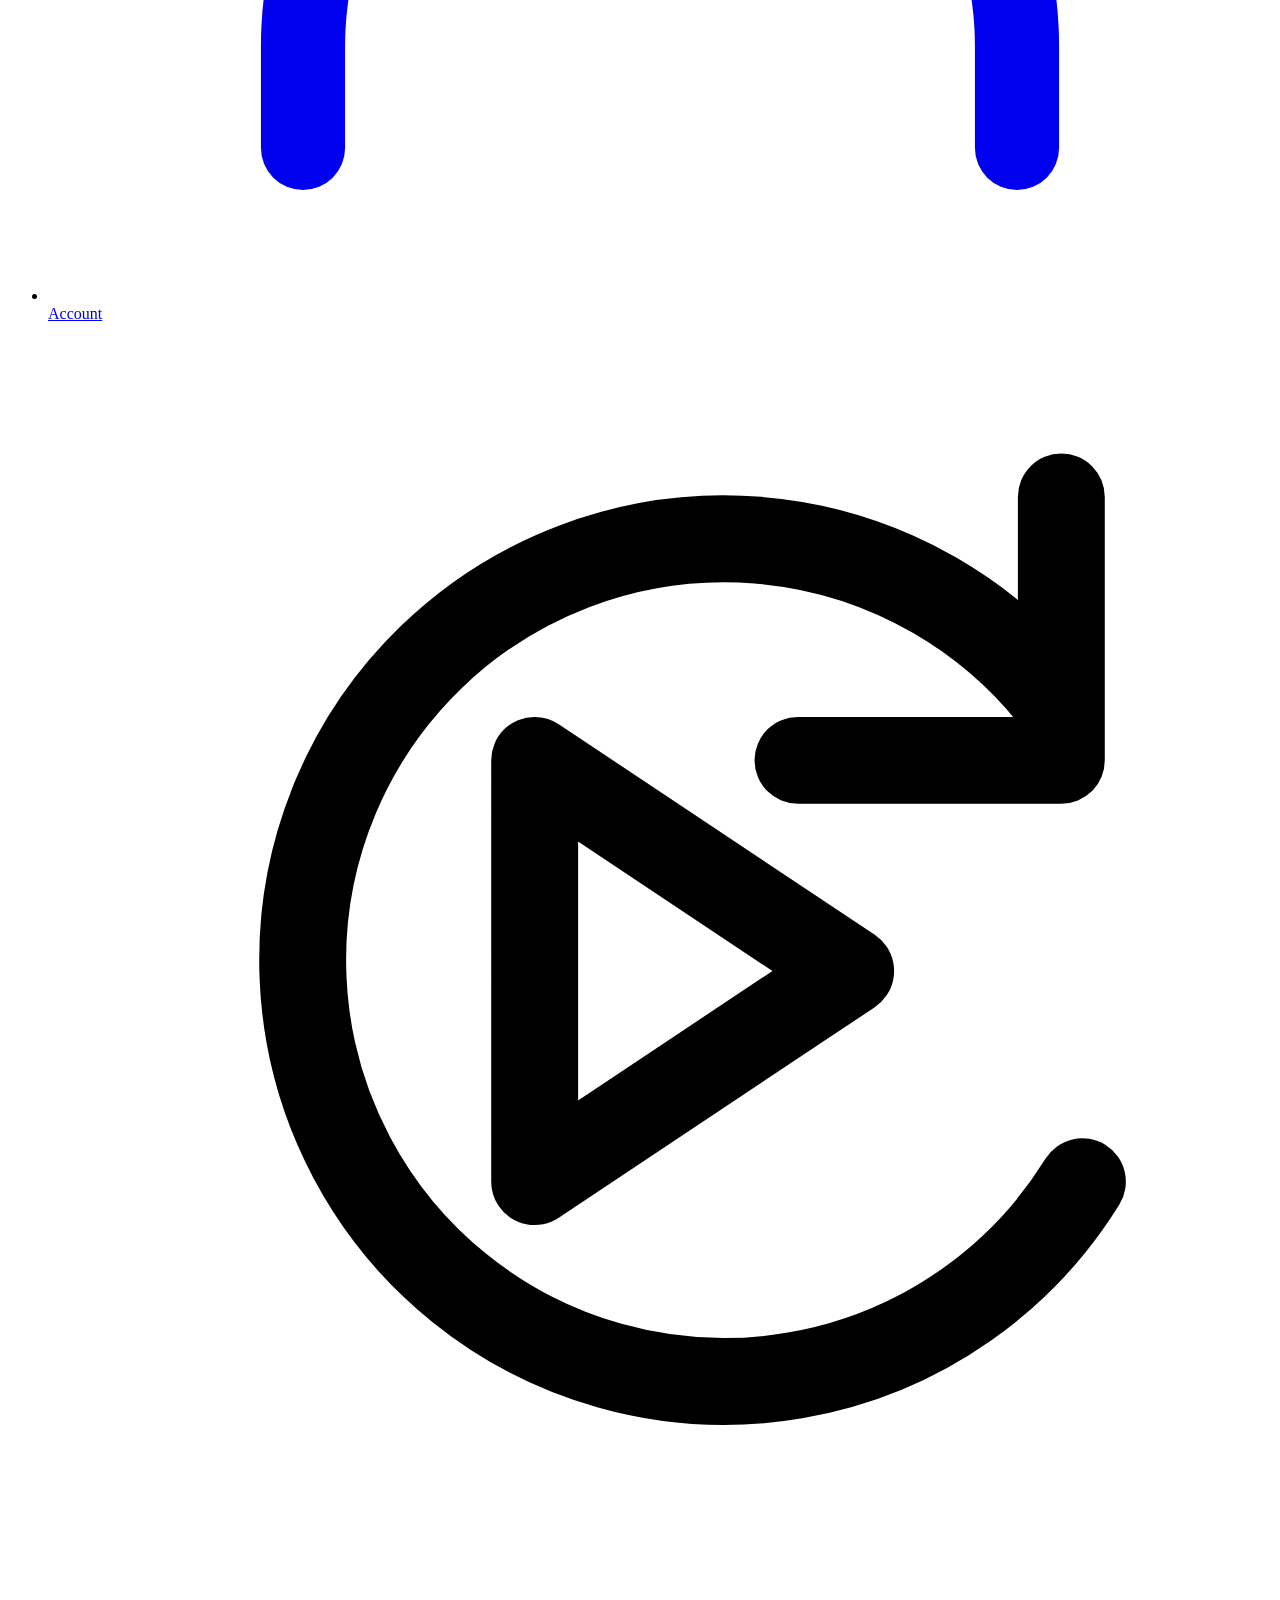
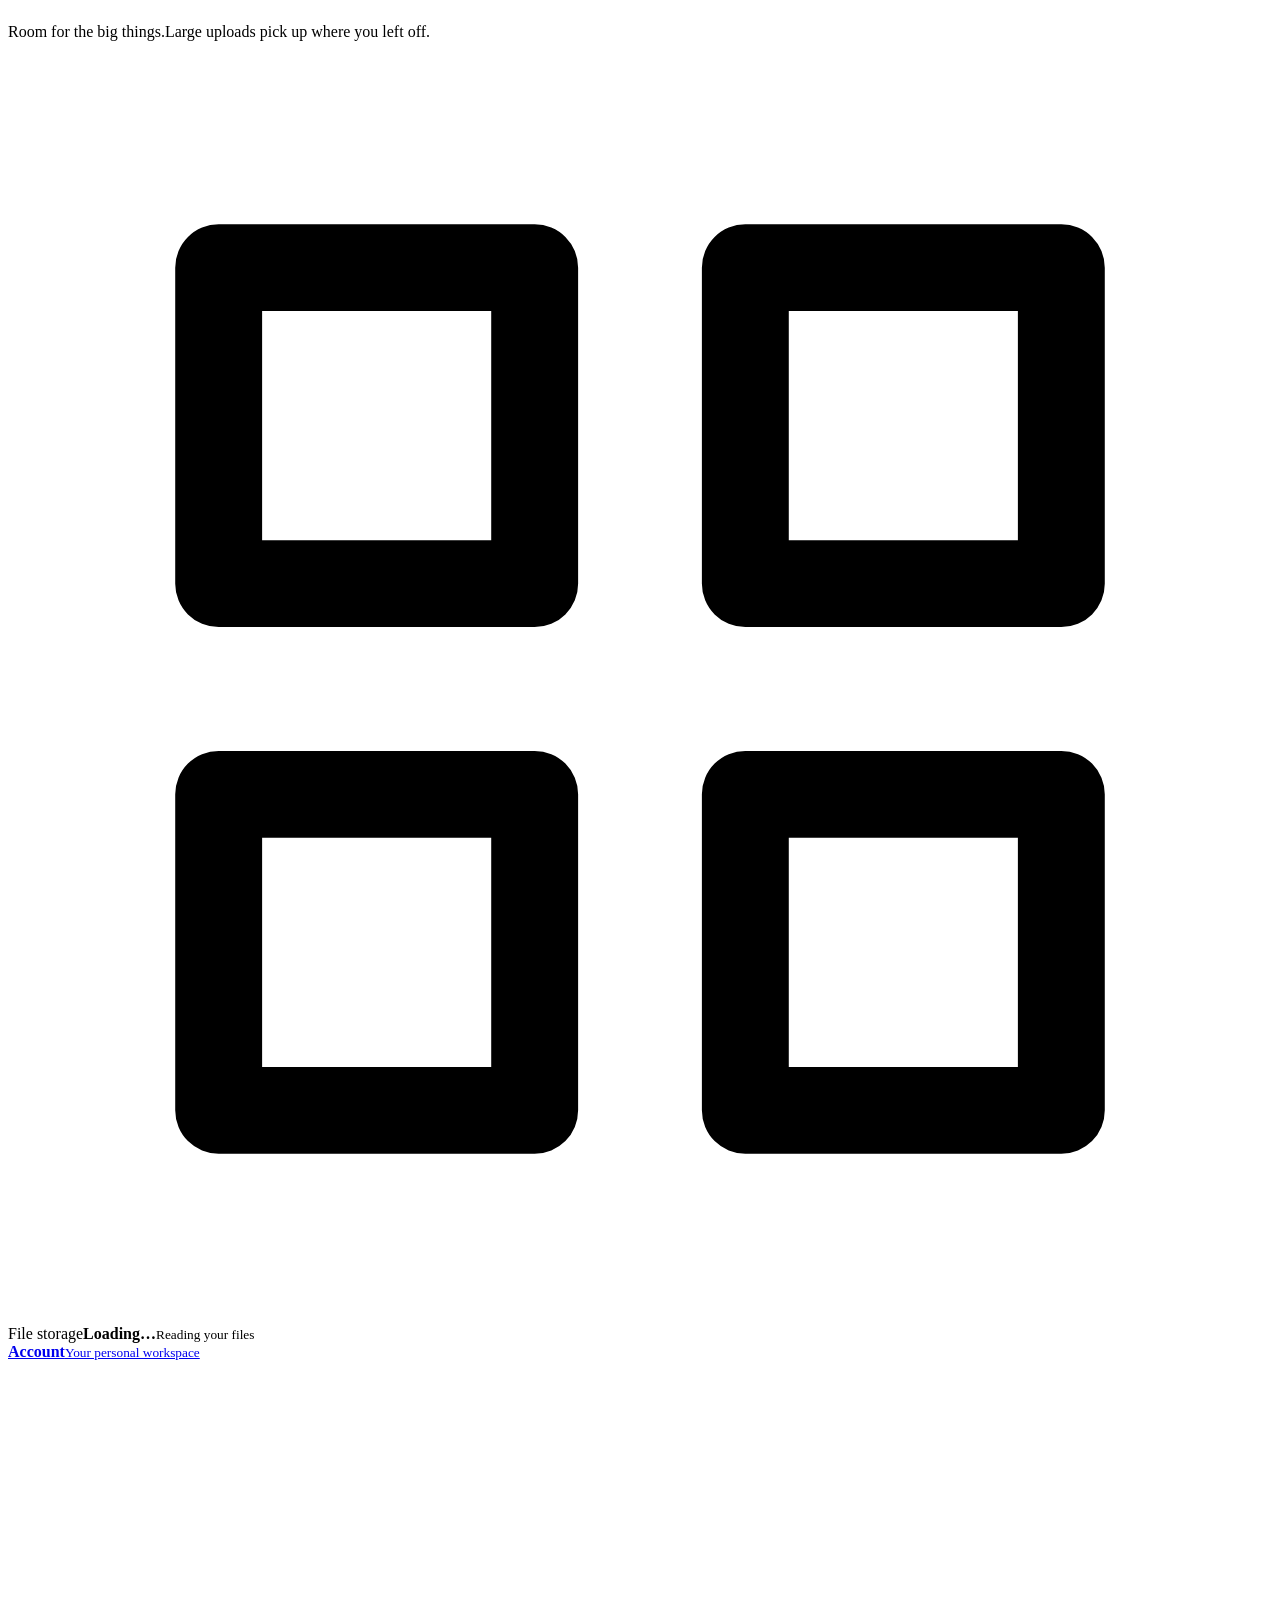
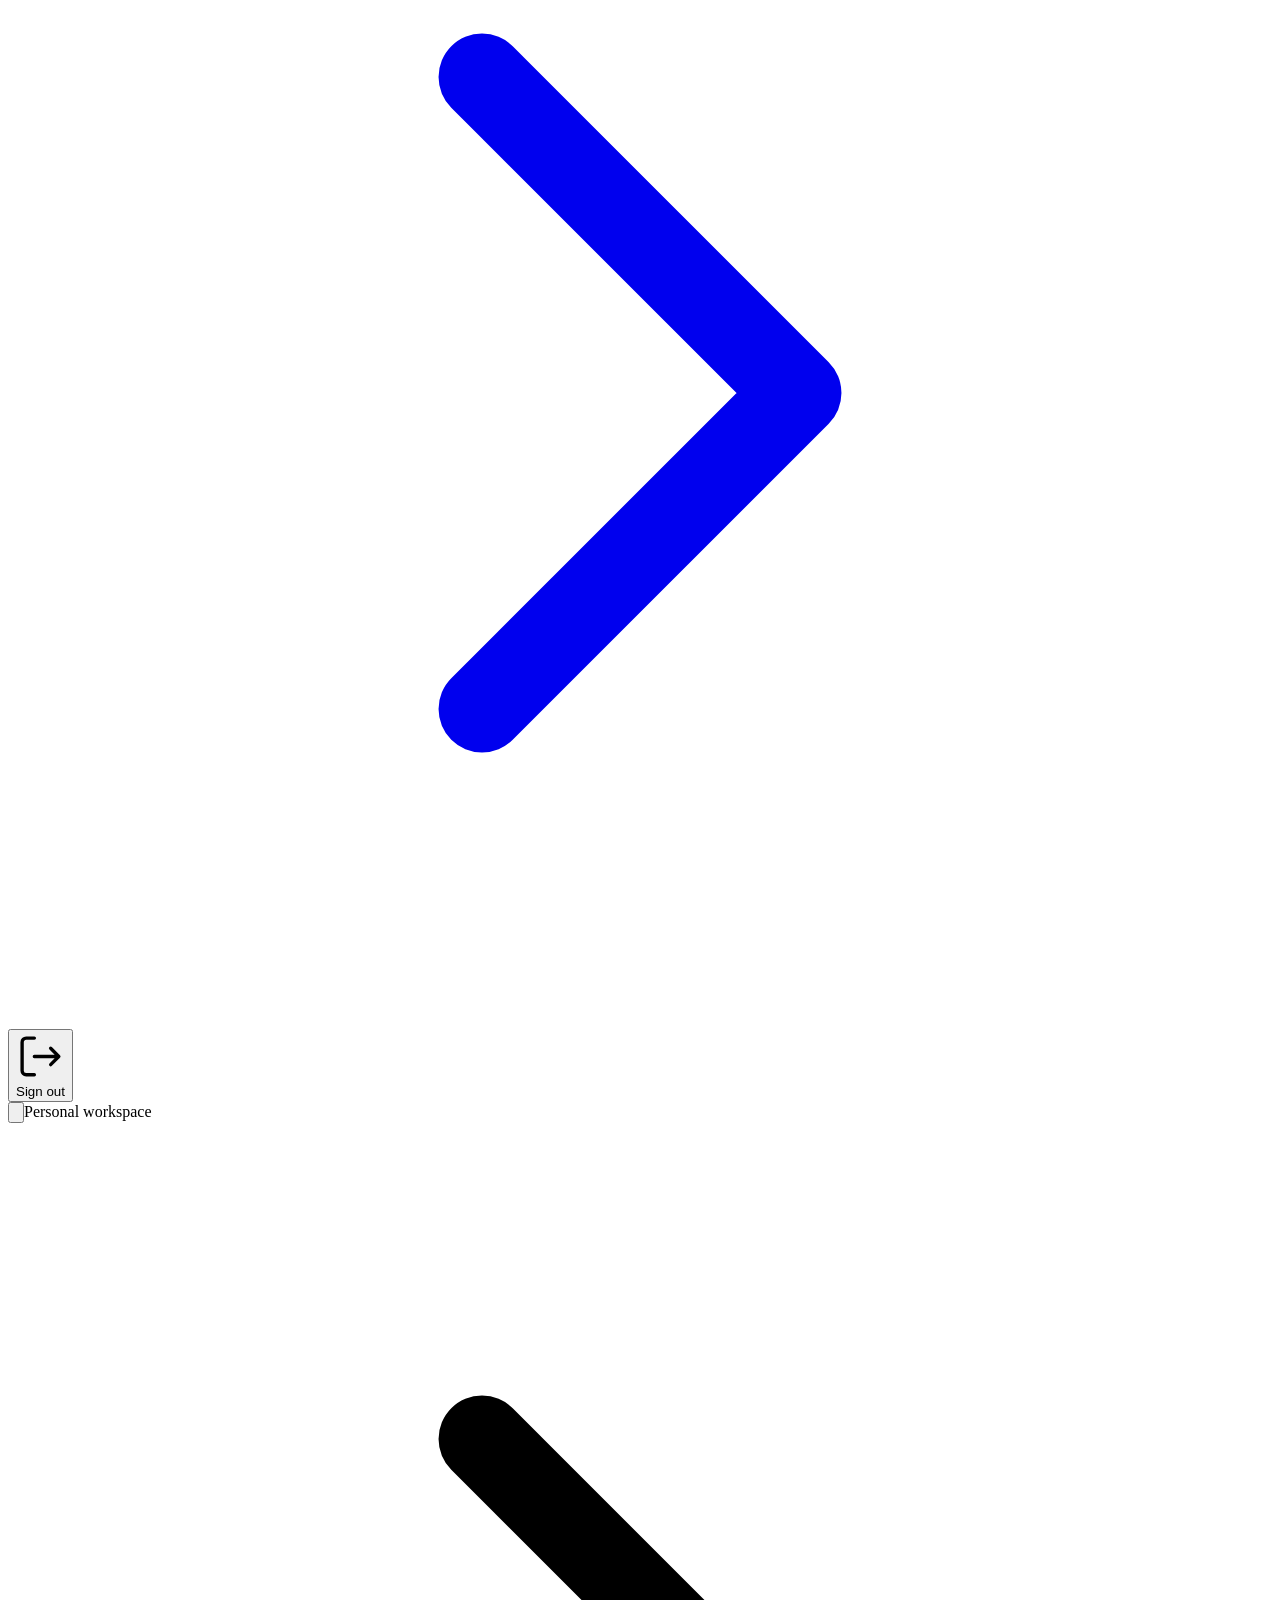
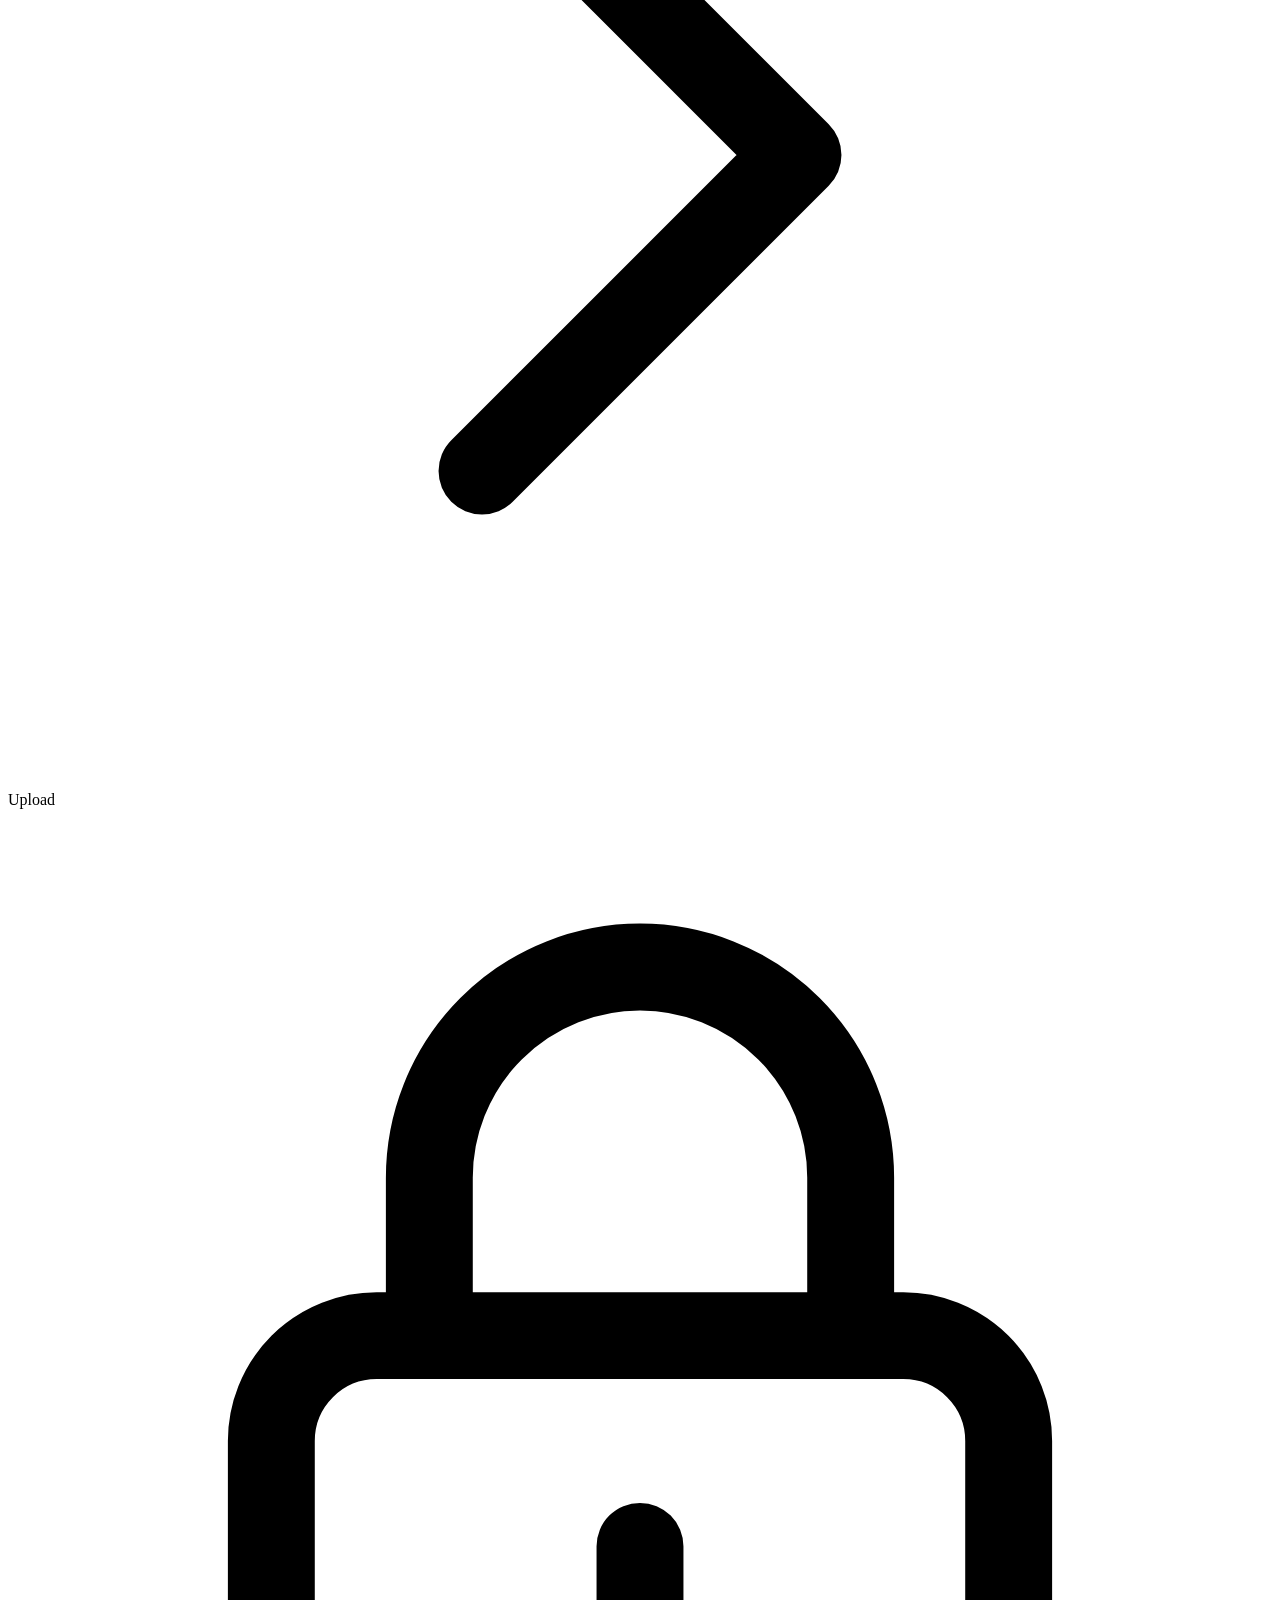
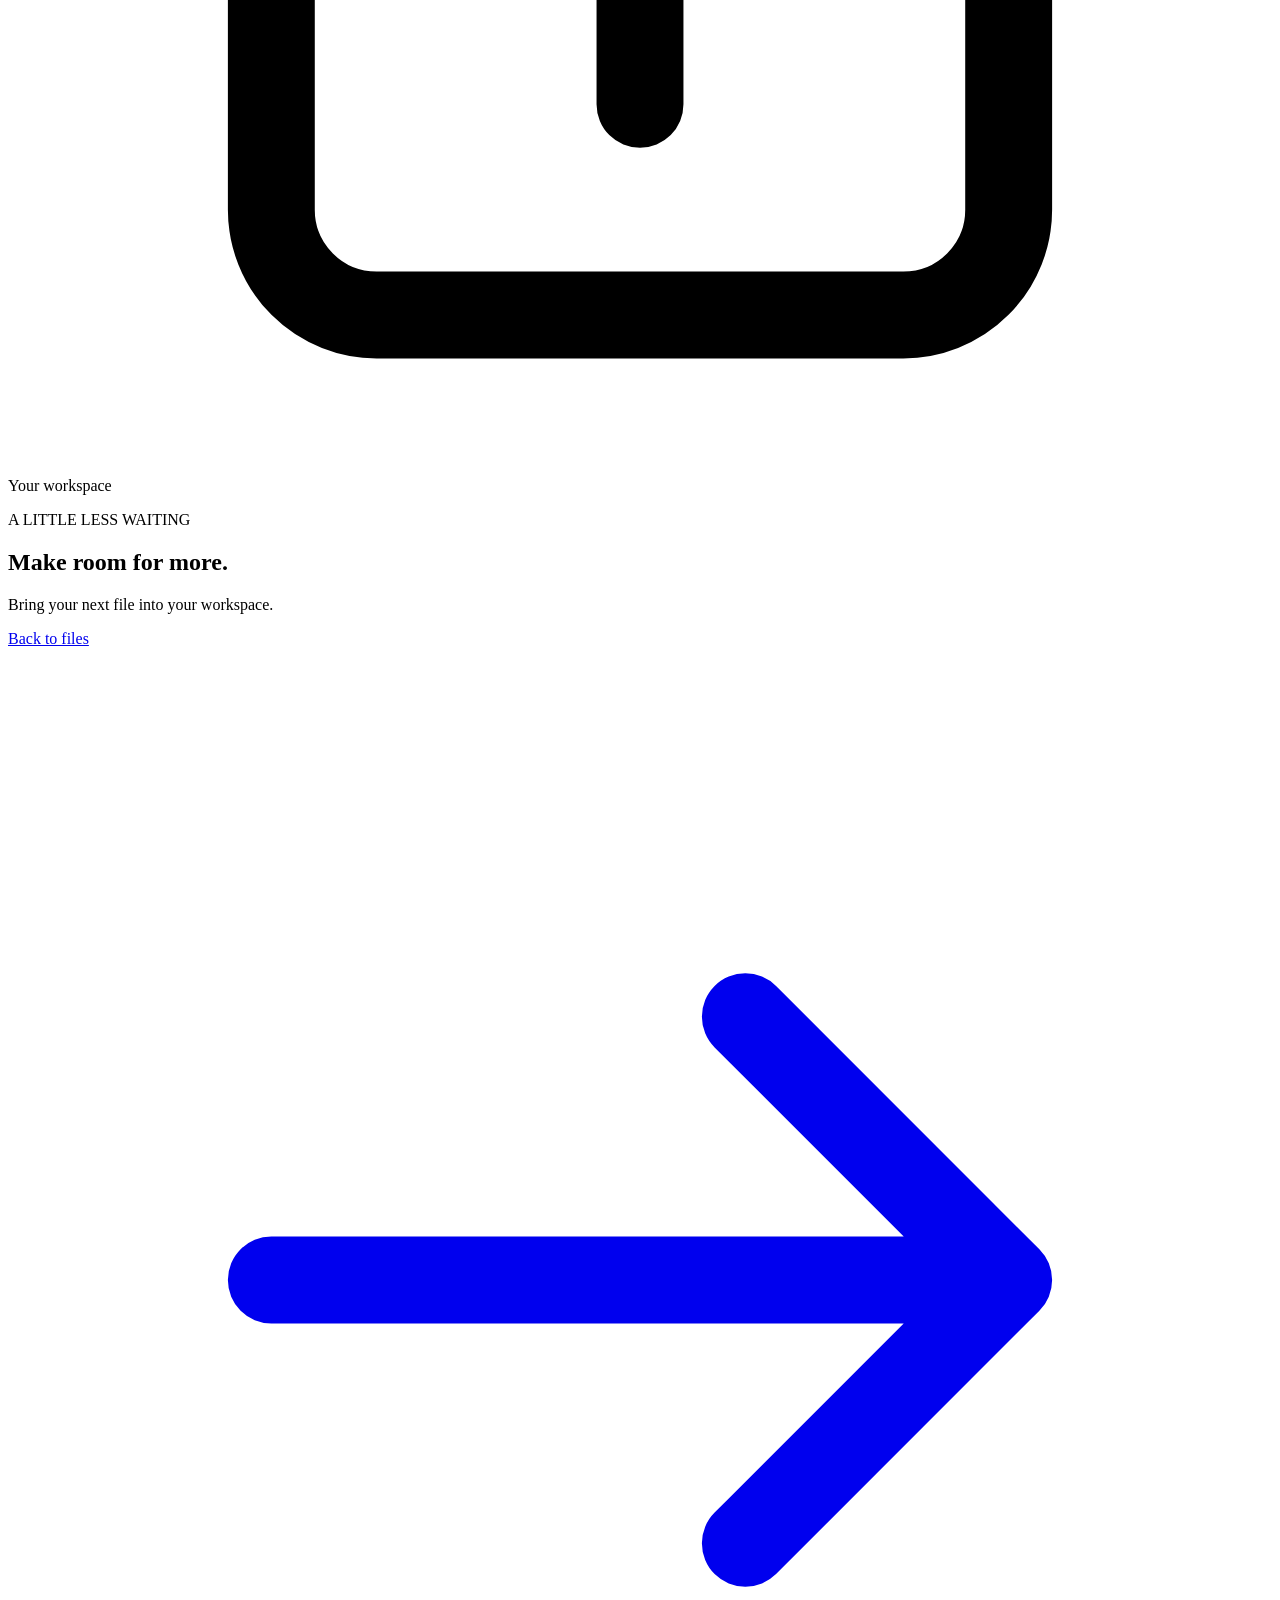
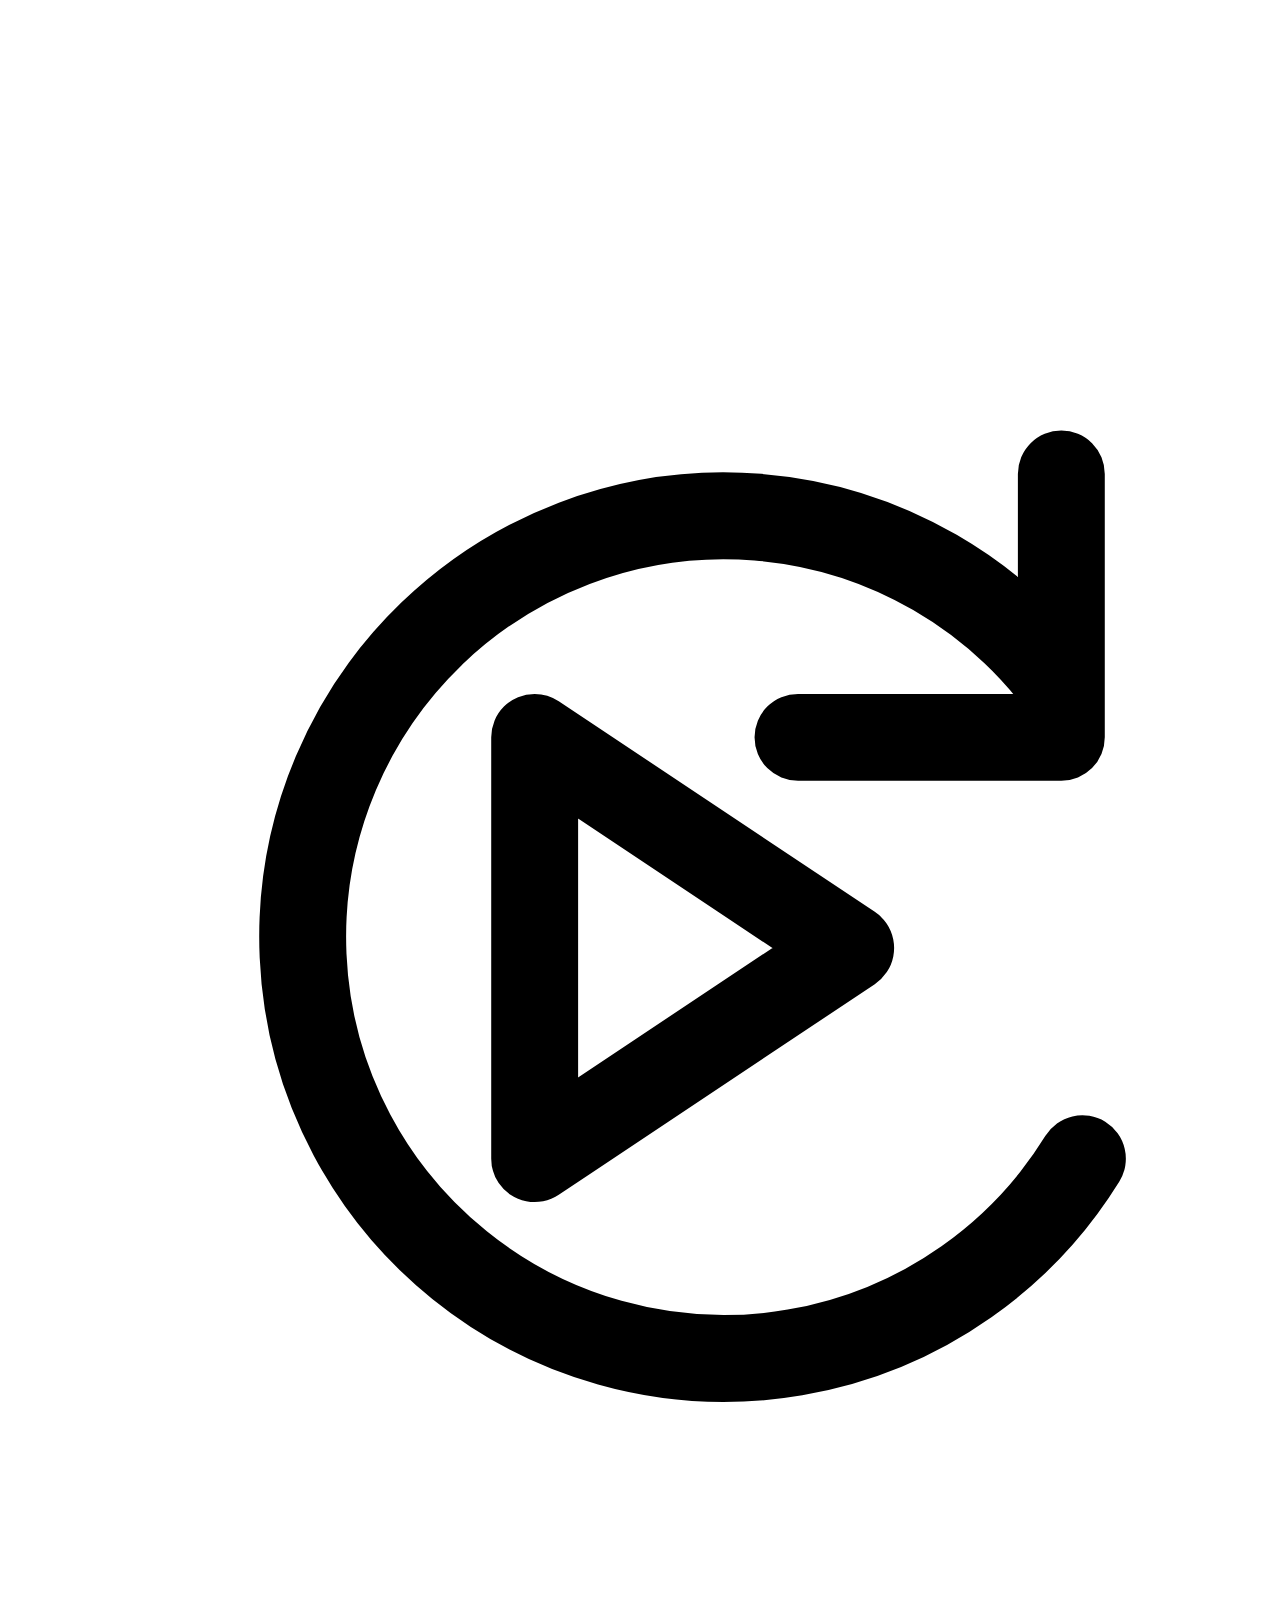
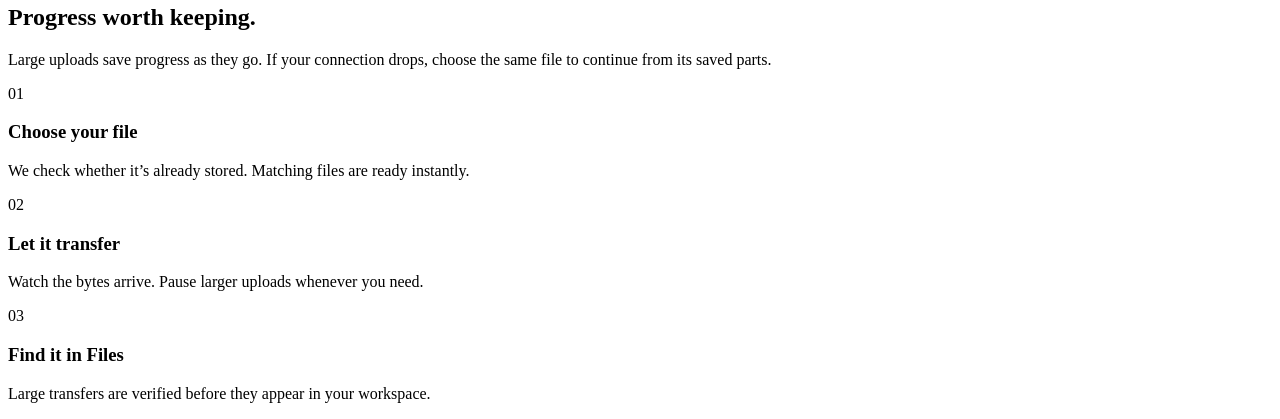
==== commit 98374231: "Revised UI for clarity" ====
--- a/static/view/index.html
+++ b/static/view/index.html
@@ -3,51 +3,43 @@
 <head>
   <meta charset="utf-8">
   <meta name="viewport" content="width=device-width, initial-scale=1">
-  <meta name="description" content="GoCloud — your files, in one place.">
+  <meta name="description" content="GoCloud — a considered space for your files.">
   <link rel="icon" type="image/svg+xml" href="/assets/favicon.svg">
-  <link rel="stylesheet" href="/assets/styles.css?v=10">
+  <link rel="stylesheet" href="/assets/styles.css?v=11">
   <title>Upload — GoCloud</title>
 </head>
 <body class="app-page" data-page="upload">
 <a class="skip-link" href="#main-content">Skip to content</a>
-<div class="app-shell">
-  <aside class="sidebar" id="app-sidebar" aria-label="Application">
-    <div class="sidebar-head"><a class="brand-lock" href="/file/home" aria-label="GoCloud home"><span class="brand-mark"><svg class="icon" viewBox="0 0 24 24" fill="none" stroke="currentColor" stroke-width="1.7" stroke-linecap="round" stroke-linejoin="round" aria-hidden="true"><path d="M7 18h10a4 4 0 0 0 .6-7.95A6 6 0 0 0 6.1 8.9 4.6 4.6 0 0 0 7 18Z"/></svg></span><span class="brand-name">GoCloud</span></a><button class="button button-ghost icon-button mobile-close" type="button" data-close-sidebar aria-label="Close navigation"><svg class="icon" viewBox="0 0 24 24" fill="none" stroke="currentColor" stroke-width="1.7" stroke-linecap="round" stroke-linejoin="round" aria-hidden="true"><path d="m6 6 12 12M6 18 18 6"/></svg></button></div>
-    <div class="workspace-label">Workspace</div>
-    <nav aria-label="Primary"><ul class="sidebar-nav">
-      <li><a  href="/file/home"><svg class="icon" viewBox="0 0 24 24" fill="none" stroke="currentColor" stroke-width="1.7" stroke-linecap="round" stroke-linejoin="round" aria-hidden="true"><path d="M14 2H6a2 2 0 0 0-2 2v16a2 2 0 0 0 2 2h12a2 2 0 0 0 2-2V8Z"/><path d="M14 2v6h6M8 13h8M8 17h5"/></svg><span>Files</span></a></li>
-      <li><a class="is-active" aria-current="page" href="/file/upload"><svg class="icon" viewBox="0 0 24 24" fill="none" stroke="currentColor" stroke-width="1.7" stroke-linecap="round" stroke-linejoin="round" aria-hidden="true"><path d="M12 16V3m-4 4 4-4 4 4M4 16v4a1 1 0 0 0 1 1h14a1 1 0 0 0 1-1v-4"/></svg><span>Upload</span></a></li>
-      <li><a  href="/file/account"><svg class="icon" viewBox="0 0 24 24" fill="none" stroke="currentColor" stroke-width="1.7" stroke-linecap="round" stroke-linejoin="round" aria-hidden="true"><circle cx="12" cy="8" r="4"/><path d="M5 21v-2a7 7 0 0 1 14 0v2"/></svg><span>Account</span></a></li>
-    </ul></nav>
-    <div class="sidebar-foot">
-      <a class="sidebar-user" href="/file/account" aria-label="Manage your account"><span class="user-avatar" data-avatar aria-hidden="true"></span><span class="user-meta"><strong data-username>Account</strong><small class="profile-email">Your personal workspace</small></span></a>
-      <form class="signout-form" action="/api/sessions/signout" method="post"><button class="button button-ghost button-full" type="submit"><svg class="icon" viewBox="0 0 24 24" fill="none" stroke="currentColor" stroke-width="1.7" stroke-linecap="round" stroke-linejoin="round" aria-hidden="true"><path d="M9 3H5a2 2 0 0 0-2 2v14a2 2 0 0 0 2 2h4M9 12h12m-4-4 4 4-4 4"/></svg>Sign out</button></form>
-    </div>
-  </aside>
-  <button class="sidebar-backdrop" type="button" data-close-sidebar aria-label="Close navigation" tabindex="-1" hidden></button>
-  <main class="app-main" id="main-content">
-    <header class="topbar"><div class="breadcrumbs"><button class="button button-ghost icon-button mobile-toggle" id="sidebar-toggle" type="button" aria-label="Open navigation" aria-controls="app-sidebar" aria-expanded="false"><svg class="icon" viewBox="0 0 24 24" fill="none" stroke="currentColor" stroke-width="1.7" stroke-linecap="round" stroke-linejoin="round" aria-hidden="true"><path d="M4 6h16M4 12h16M4 18h16"/></svg></button><span>Workspace</span><svg class="icon" viewBox="0 0 24 24" fill="none" stroke="currentColor" stroke-width="1.7" stroke-linecap="round" stroke-linejoin="round" aria-hidden="true"><path d="m9 6 6 6-6 6"/></svg><span class="breadcrumb-current">Upload</span></div><a class="topbar-account" href="/file/account"><span class="user-avatar" data-avatar aria-hidden="true"></span><span data-username>Account</span></a></header>
-    <div class="page-notice"><p id="page-status" class="status" role="status" aria-live="polite"></p></div>
-    <section class="content content-narrow"><div class="page-heading"><div><h1>Upload</h1><p>Add a file to your workspace.</p></div></div><section class="card upload-card" aria-labelledby="transfer-title"><div class="card-head"><h2 id="transfer-title">Upload a file</h2><span class="muted small">One file at a time</span></div><div class="card-body"><form id="upload-form" action="/api/files" method="post" enctype="multipart/form-data">
-  <div class="upload-zone" id="drop-zone">
-    <span class="upload-icon"><svg class="icon" viewBox="0 0 24 24" fill="none" stroke="currentColor" stroke-width="1.7" stroke-linecap="round" stroke-linejoin="round" aria-hidden="true"><path d="M12 16V3m-4 4 4-4 4 4M4 16v4a1 1 0 0 0 1 1h14a1 1 0 0 0 1-1v-4"/></svg></span>
-    <label for="upload-file">Choose a file to upload</label>
-    <span class="field-hint">or drag and drop a file here</span>
-    <input id="upload-file" type="file" name="file" class="file-picker" aria-describedby="upload-help" required>
-    <p id="selected-file" class="selected-file" aria-live="polite"></p>
+<div class="app-shell"><aside class="sidebar" id="app-sidebar" aria-label="Application">
+  <div class="sidebar-head"><a class="brand-lock" href="/file/home" aria-label="GoCloud home"><span class="brand-mark"><svg class="icon" viewBox="0 0 24 24" fill="none" stroke="currentColor" stroke-width="1.65" stroke-linecap="round" stroke-linejoin="round" aria-hidden="true"><path d="M7 18h10a4 4 0 0 0 .6-7.95A6 6 0 0 0 6.1 8.9 4.6 4.6 0 0 0 7 18Z"/></svg></span><span class="brand-name">GoCloud<span class="brand-dot">.</span></span></a><button class="button button-ghost icon-button mobile-close" type="button" data-close-sidebar aria-label="Close navigation"><svg class="icon" viewBox="0 0 24 24" fill="none" stroke="currentColor" stroke-width="1.65" stroke-linecap="round" stroke-linejoin="round" aria-hidden="true"><path d="m6 6 12 12M6 18 18 6"/></svg></button></div>
+  <div class="workspace-switch"><span class="workspace-monogram">P</span><div><strong>Personal workspace</strong><small>A space of your own</small></div></div>
+  <div class="workspace-label">Workspace</div>
+  <nav aria-label="Primary"><ul class="sidebar-nav"><li><a  href="/file/home"><svg class="icon" viewBox="0 0 24 24" fill="none" stroke="currentColor" stroke-width="1.65" stroke-linecap="round" stroke-linejoin="round" aria-hidden="true"><path d="M14 3H6a2 2 0 0 0-2 2v14a2 2 0 0 0 2 2h12a2 2 0 0 0 2-2V9Z"/><path d="M14 3v6h6M8 13h8M8 17h5"/></svg><span>Files</span><span class="nav-count" data-file-count hidden></span></a></li>
+<li><a class="is-active" aria-current="page" href="/file/upload"><svg class="icon" viewBox="0 0 24 24" fill="none" stroke="currentColor" stroke-width="1.65" stroke-linecap="round" stroke-linejoin="round" aria-hidden="true"><path d="M12 16V3m-4 4 4-4 4 4M4 16v4a1 1 0 0 0 1 1h14a1 1 0 0 0 1-1v-4"/></svg><span>Upload</span></a></li>
+<li><a  href="/file/account"><svg class="icon" viewBox="0 0 24 24" fill="none" stroke="currentColor" stroke-width="1.65" stroke-linecap="round" stroke-linejoin="round" aria-hidden="true"><circle cx="12" cy="8" r="4"/><path d="M5 21v-2a7 7 0 0 1 14 0v2"/></svg><span>Account</span></a></li></ul></nav>
+  <div class="sidebar-transfer-note"><svg class="icon" viewBox="0 0 24 24" fill="none" stroke="currentColor" stroke-width="1.65" stroke-linecap="round" stroke-linejoin="round" aria-hidden="true"><path d="M20 7a8 8 0 1 0 .4 9M20 3v5h-5M10 8l6 4-6 4Z"/></svg><p>Room for the big things.<span>Large uploads pick up where you left off.</span></p></div>
+  <div class="sidebar-foot">
+    <div class="storage-summary"><svg class="icon" viewBox="0 0 24 24" fill="none" stroke="currentColor" stroke-width="1.65" stroke-linecap="round" stroke-linejoin="round" aria-hidden="true"><path d="M4 4h6v6H4zM14 4h6v6h-6zM4 14h6v6H4zM14 14h6v6h-6z"/></svg><div><span>File storage</span><strong data-storage-total>Loading…</strong><small data-storage-caption>Reading your files</small></div></div>
+    <a class="sidebar-user" href="/file/account" aria-label="Manage your account"><span class="user-avatar" data-avatar aria-hidden="true"></span><span class="user-meta"><strong data-username>Account</strong><small class="profile-email">Your personal workspace</small></span><svg class="icon" viewBox="0 0 24 24" fill="none" stroke="currentColor" stroke-width="1.65" stroke-linecap="round" stroke-linejoin="round" aria-hidden="true"><path d="m9 6 6 6-6 6"/></svg></a>
+    <form class="signout-form" action="/api/sessions/signout" method="post"><button class="button button-ghost button-full" type="submit"><svg class="icon" viewBox="0 0 24 24" fill="none" stroke="currentColor" stroke-width="1.65" stroke-linecap="round" stroke-linejoin="round" aria-hidden="true"><path d="M9 3H5a2 2 0 0 0-2 2v14a2 2 0 0 0 2 2h4M9 12h12m-4-4 4 4-4 4"/></svg>Sign out</button></form>
   </div>
-  <div class="upload-controls">
-    <p class="upload-help" id="upload-help">Interrupted a large upload? Select the same file to continue where you left off.</p>
-    <div id="transfer-readout" class="transfer-readout" hidden><span id="upload-bytes"></span><span id="upload-percent"></span></div>
-    <progress id="upload-progress" max="100" value="0" hidden aria-label="Upload progress"></progress>
+</aside><button class="sidebar-backdrop" type="button" data-close-sidebar aria-label="Close navigation" tabindex="-1" hidden></button>
+<main class="app-main" id="main-content"><header class="topbar"><div class="breadcrumbs"><button class="button button-ghost icon-button mobile-toggle" id="sidebar-toggle" type="button" aria-label="Open navigation" aria-controls="app-sidebar" aria-expanded="false"><svg class="icon" viewBox="0 0 24 24" fill="none" stroke="currentColor" stroke-width="1.65" stroke-linecap="round" stroke-linejoin="round" aria-hidden="true"><path d="M4 6h16M4 12h16M4 18h16"/></svg></button><span>Personal workspace</span><svg class="icon" viewBox="0 0 24 24" fill="none" stroke="currentColor" stroke-width="1.65" stroke-linecap="round" stroke-linejoin="round" aria-hidden="true"><path d="m9 6 6 6-6 6"/></svg><span class="breadcrumb-current">Upload</span></div><div class="topbar-end"><span class="workspace-private"><svg class="icon" viewBox="0 0 24 24" fill="none" stroke="currentColor" stroke-width="1.65" stroke-linecap="round" stroke-linejoin="round" aria-hidden="true"><rect x="5" y="10" width="14" height="11" rx="2"/><path d="M8 10V7a4 4 0 0 1 8 0v3M12 14v3"/></svg>Your workspace</span><a class="topbar-account" href="/file/account" aria-label="Your account"><span class="user-avatar" data-avatar aria-hidden="true"></span></a></div></header><div class="page-notice"><p id="page-status" class="status" role="status" aria-live="polite"></p></div><section class="content transfer-content"><div class="page-heading"><div><p class="eyebrow">A LITTLE LESS WAITING</p><h1>Make room for more<span class="heading-dot">.</span></h1><p>Bring your next file into your workspace.</p></div><a class="button button-secondary" href="/file/home">Back to files <svg class="icon" viewBox="0 0 24 24" fill="none" stroke="currentColor" stroke-width="1.65" stroke-linecap="round" stroke-linejoin="round" aria-hidden="true"><path d="M5 12h14m-5-5 5 5-5 5"/></svg></a></div><div class="upload-layout"><div><section class="upload-panel" id="upload-panel" aria-labelledby="upload-title" hidden>
+  <div class="upload-panel-head"><div class="transfer-heading"><svg class="icon" viewBox="0 0 24 24" fill="none" stroke="currentColor" stroke-width="1.65" stroke-linecap="round" stroke-linejoin="round" aria-hidden="true"><path d="M12 16V3m-4 4 4-4 4 4M4 16v4a1 1 0 0 0 1 1h14a1 1 0 0 0 1-1v-4"/></svg><div><h2 id="upload-title">File transfer</h2><p>From your computer to your workspace</p></div></div><button id="close-upload" class="button button-ghost icon-button" type="button" aria-label="Hide upload panel"><svg class="icon" viewBox="0 0 24 24" fill="none" stroke="currentColor" stroke-width="1.65" stroke-linecap="round" stroke-linejoin="round" aria-hidden="true"><path d="m6 6 12 12M6 18 18 6"/></svg></button></div>
+  <form id="upload-form" action="/api/files" method="post" enctype="multipart/form-data">
+    <div class="upload-zone" id="drop-zone"><span class="upload-icon"><svg class="icon" viewBox="0 0 24 24" fill="none" stroke="currentColor" stroke-width="1.65" stroke-linecap="round" stroke-linejoin="round" aria-hidden="true"><path d="M12 16V3m-4 4 4-4 4 4M4 16v4a1 1 0 0 0 1 1h14a1 1 0 0 0 1-1v-4"/></svg></span><label for="upload-file">Drop a file to get started</label><span class="field-hint">or choose one from your computer</span><input id="upload-file" type="file" name="file" class="file-picker" aria-describedby="upload-help" required></div>
+    <section class="transfer-card" id="transfer-card" aria-label="Current transfer" hidden>
+      <div class="transfer-file"><span class="file-type" id="transfer-icon"><svg class="icon" viewBox="0 0 24 24" fill="none" stroke="currentColor" stroke-width="1.65" stroke-linecap="round" stroke-linejoin="round" aria-hidden="true"><path d="M14 3H6a2 2 0 0 0-2 2v14a2 2 0 0 0 2 2h12a2 2 0 0 0 2-2V9Z"/><path d="M14 3v6h6M8 13h8M8 17h5"/></svg></span><div><strong id="selected-file"></strong><span id="selected-size"></span></div><span class="transfer-state" id="transfer-state">Ready</span></div>
+      <ol class="transfer-stages" aria-label="Upload stages"><li data-stage="preparing">Preparing</li><li data-stage="uploading">Uploading</li><li data-stage="verifying">Verifying</li><li data-stage="complete">Complete</li></ol>
+      <div id="transfer-readout" class="transfer-readout" hidden><span id="upload-bytes"></span><span id="upload-percent"></span></div>
+      <progress id="upload-progress" max="100" value="0" hidden aria-label="Upload progress"></progress>
+      <p id="resumable-note" class="resumable-note" hidden><svg class="icon" viewBox="0 0 24 24" fill="none" stroke="currentColor" stroke-width="1.65" stroke-linecap="round" stroke-linejoin="round" aria-hidden="true"><path d="M20 7a8 8 0 1 0 .4 9M20 3v5h-5M10 8l6 4-6 4Z"/></svg><span>Resumable upload enabled</span></p>
+    </section>
     <p id="upload-status" class="status" role="status" aria-live="polite"></p>
-    <a id="upload-complete-link" class="text-link" href="/file/home" hidden>View files <svg class="icon" viewBox="0 0 24 24" fill="none" stroke="currentColor" stroke-width="1.7" stroke-linecap="round" stroke-linejoin="round" aria-hidden="true"><path d="M5 12h14m-5-5 5 5-5 5"/></svg></a>
-    <details class="transfer-details"><summary>About resumable uploads</summary><p class="field-hint">Files up to 100 MiB upload in one request. Larger files upload in resumable parts and are verified before saving. To resume, select the same file within 24 hours of the last saved part.</p><dl id="transfer-metadata" hidden><dt>SHA-256</dt><dd id="upload-hash"></dd><dt>Parts saved</dt><dd id="upload-chunks"></dd></dl></details>
-    <div class="action-group"><button class="button button-primary" type="submit"><svg class="icon" viewBox="0 0 24 24" fill="none" stroke="currentColor" stroke-width="1.7" stroke-linecap="round" stroke-linejoin="round" aria-hidden="true"><path d="M12 16V3m-4 4 4-4 4 4M4 16v4a1 1 0 0 0 1 1h14a1 1 0 0 0 1-1v-4"/></svg>Upload file</button><button id="cancel-upload" class="button button-danger" type="button" hidden>Cancel upload</button></div>
-  </div>
-</form></div></section><a class="back-link" href="/file/home">← Back to files</a></section>
-  </main>
-</div>
-<script src="/assets/app.js?v=10"></script>
-</body>
-</html>
+    <div class="transfer-footer"><p class="upload-help" id="upload-help">One file at a time. For interrupted large uploads, choose the same file within 24 hours of the last saved part.</p><div class="action-group"><button id="pause-upload" class="button button-secondary" type="button" hidden>Pause</button><button id="cancel-upload" class="button button-ghost" type="button" hidden>Cancel upload</button><button class="button button-primary" type="submit">Upload file <svg class="icon" viewBox="0 0 24 24" fill="none" stroke="currentColor" stroke-width="1.65" stroke-linecap="round" stroke-linejoin="round" aria-hidden="true"><path d="M5 12h14m-5-5 5 5-5 5"/></svg></button></div></div>
+    <a id="upload-complete-link" class="text-link" href="/file/home" hidden>View your files <svg class="icon" viewBox="0 0 24 24" fill="none" stroke="currentColor" stroke-width="1.65" stroke-linecap="round" stroke-linejoin="round" aria-hidden="true"><path d="M5 12h14m-5-5 5 5-5 5"/></svg></a>
+  </form>
+</section></div><aside class="upload-guidance"><span class="guidance-icon"><svg class="icon" viewBox="0 0 24 24" fill="none" stroke="currentColor" stroke-width="1.65" stroke-linecap="round" stroke-linejoin="round" aria-hidden="true"><path d="M20 7a8 8 0 1 0 .4 9M20 3v5h-5M10 8l6 4-6 4Z"/></svg></span><h2>Progress worth keeping.</h2><p>Large uploads save progress as they go. If your connection drops, choose the same file to continue from its saved parts.</p><div class="guidance-step"><span>01</span><div><h3>Choose your file</h3><p>We check whether it’s already stored. Matching files are ready instantly.</p></div></div><div class="guidance-step"><span>02</span><div><h3>Let it transfer</h3><p>Watch the bytes arrive. Pause larger uploads whenever you need.</p></div></div><div class="guidance-step"><span>03</span><div><h3>Find it in Files</h3><p>Large transfers are verified before they appear in your workspace.</p></div></div></aside></div></section></main></div>
+<div class="toast-stack" id="toast-stack" role="status" aria-live="polite"></div>
+<script src="/assets/app.js?v=11"></script>
+</body></html>
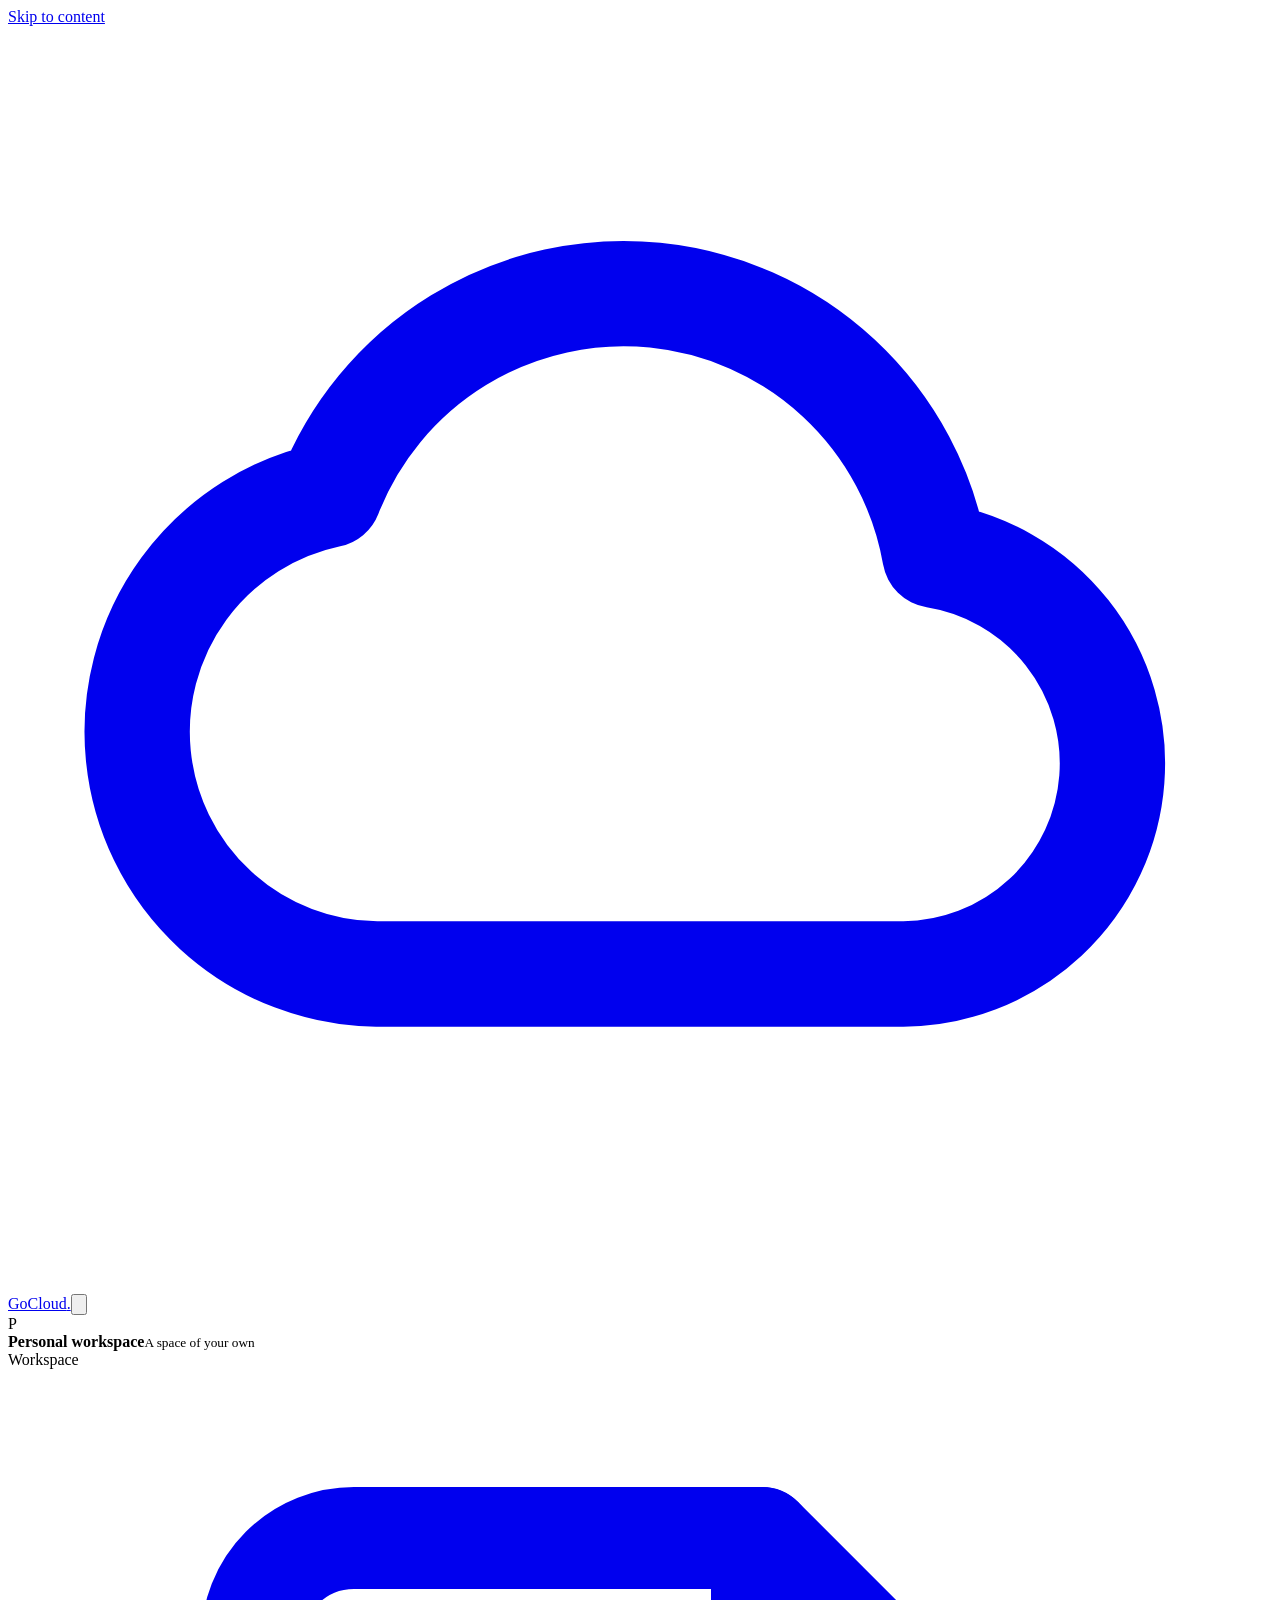
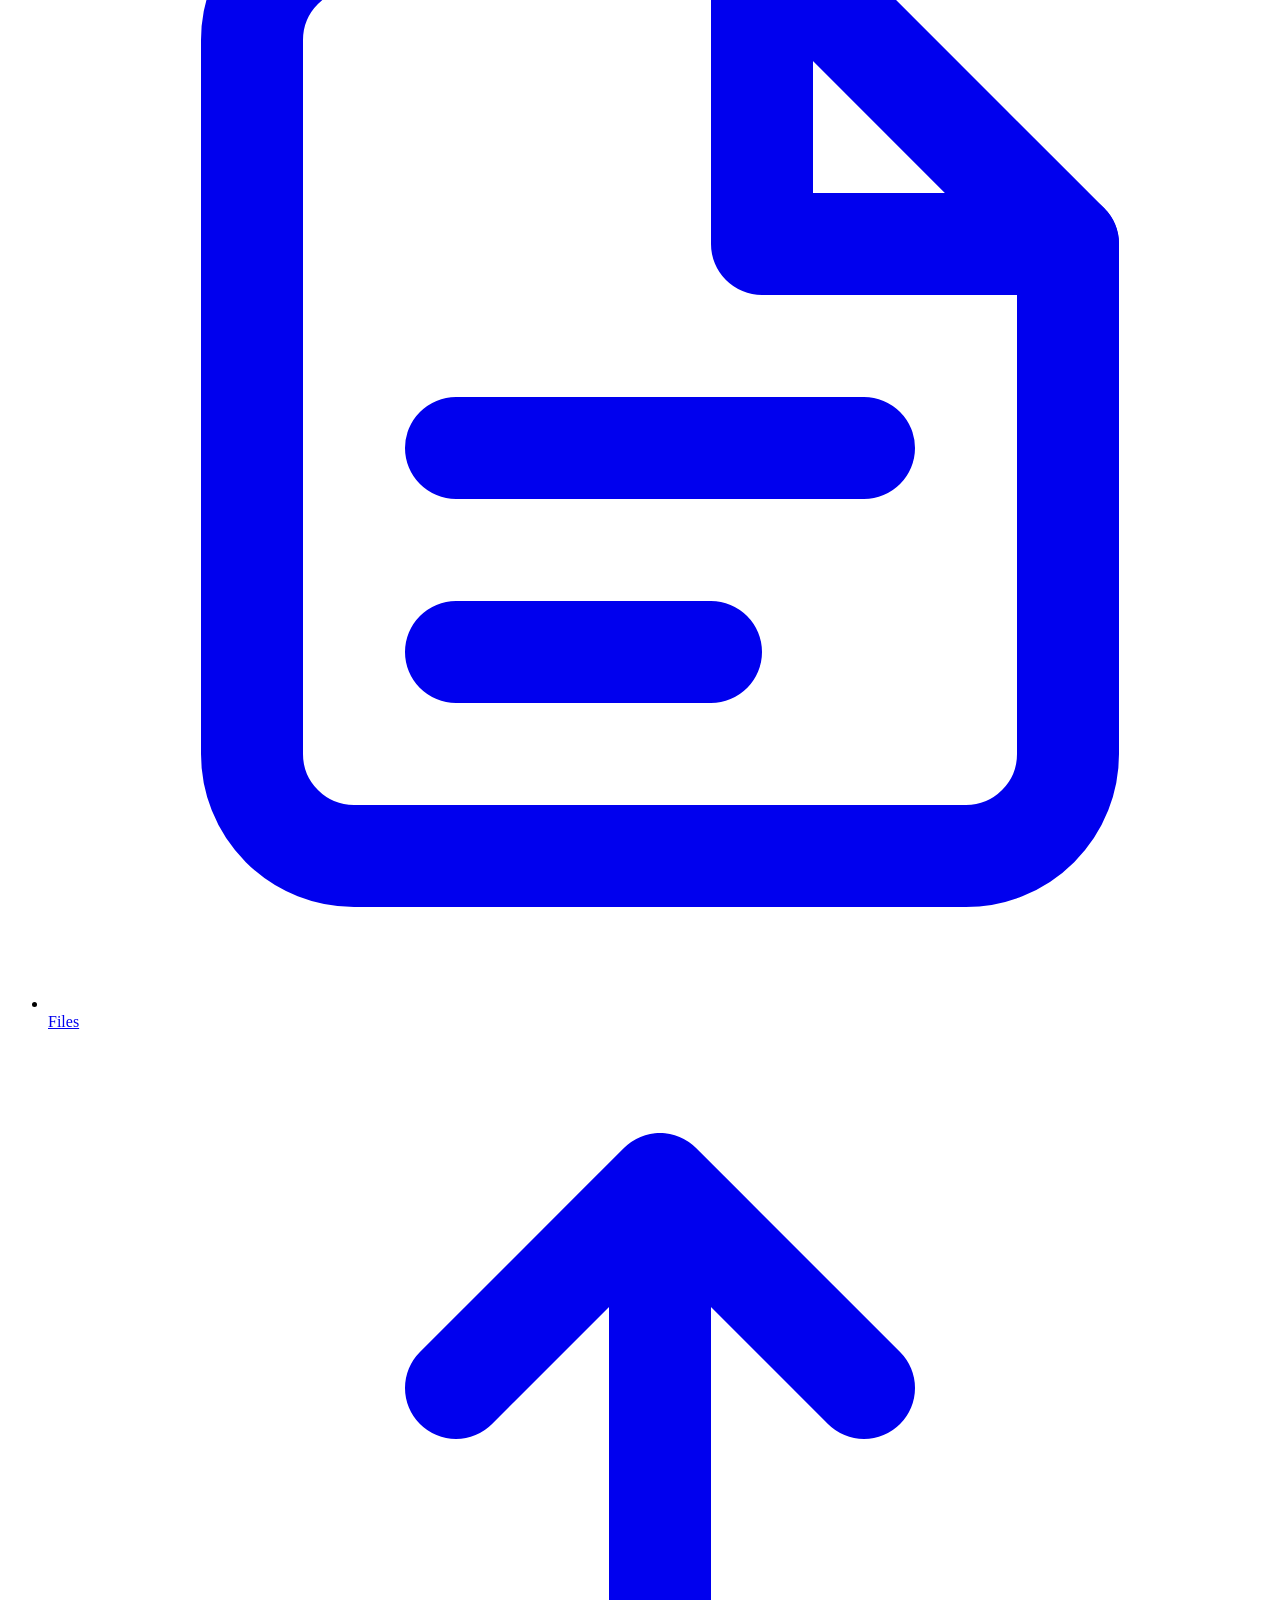
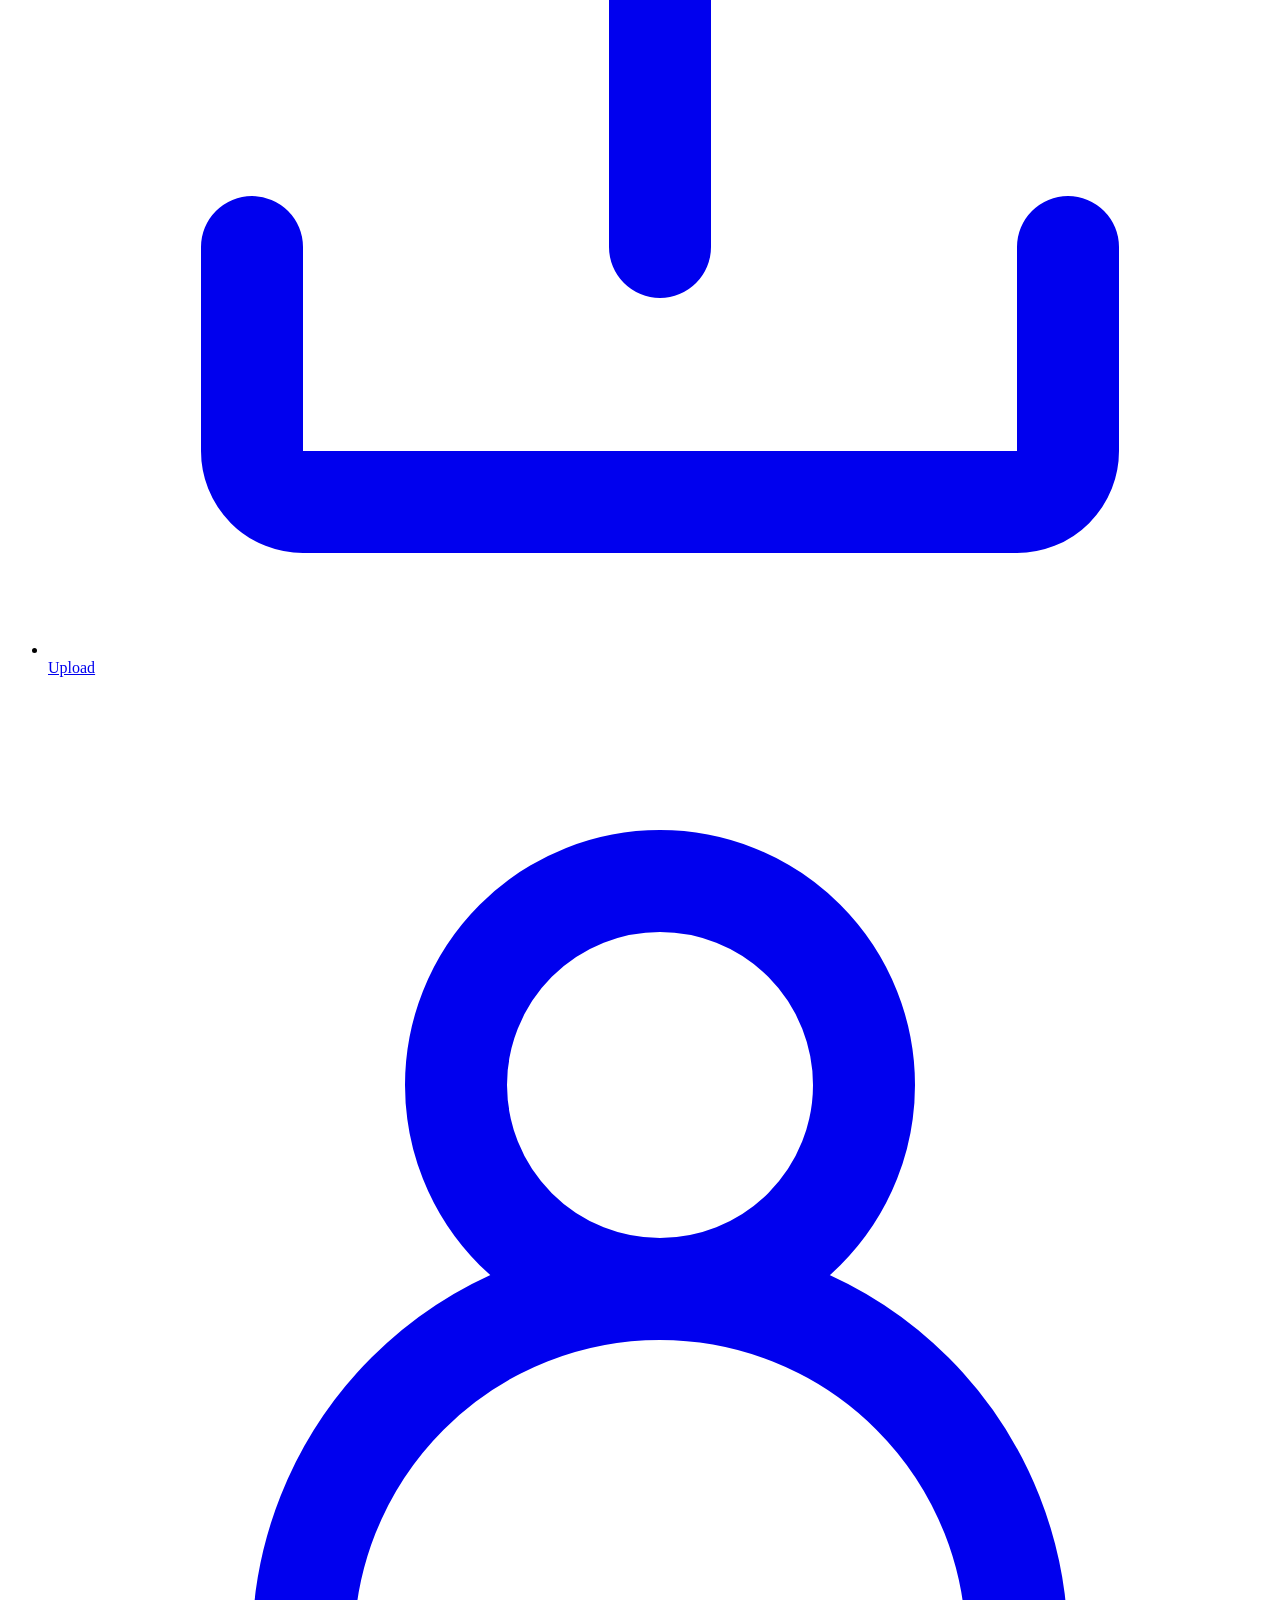
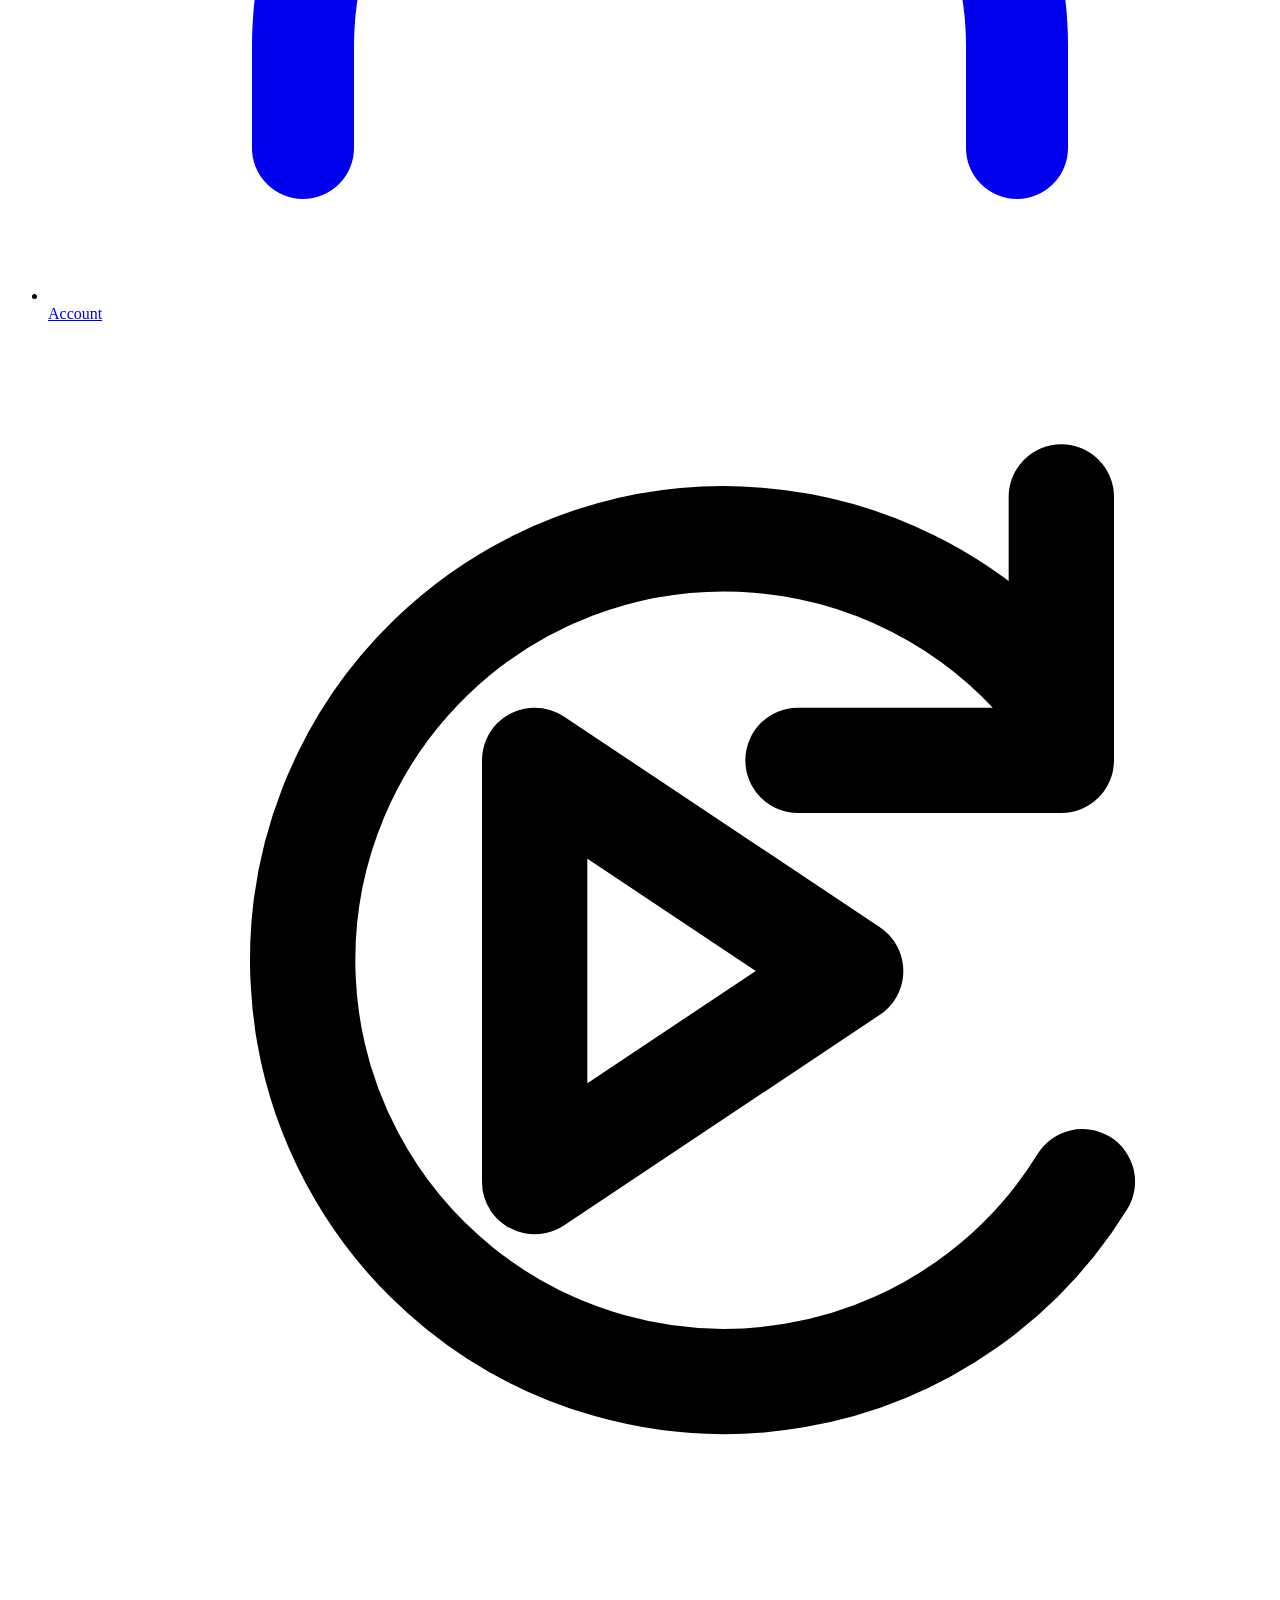
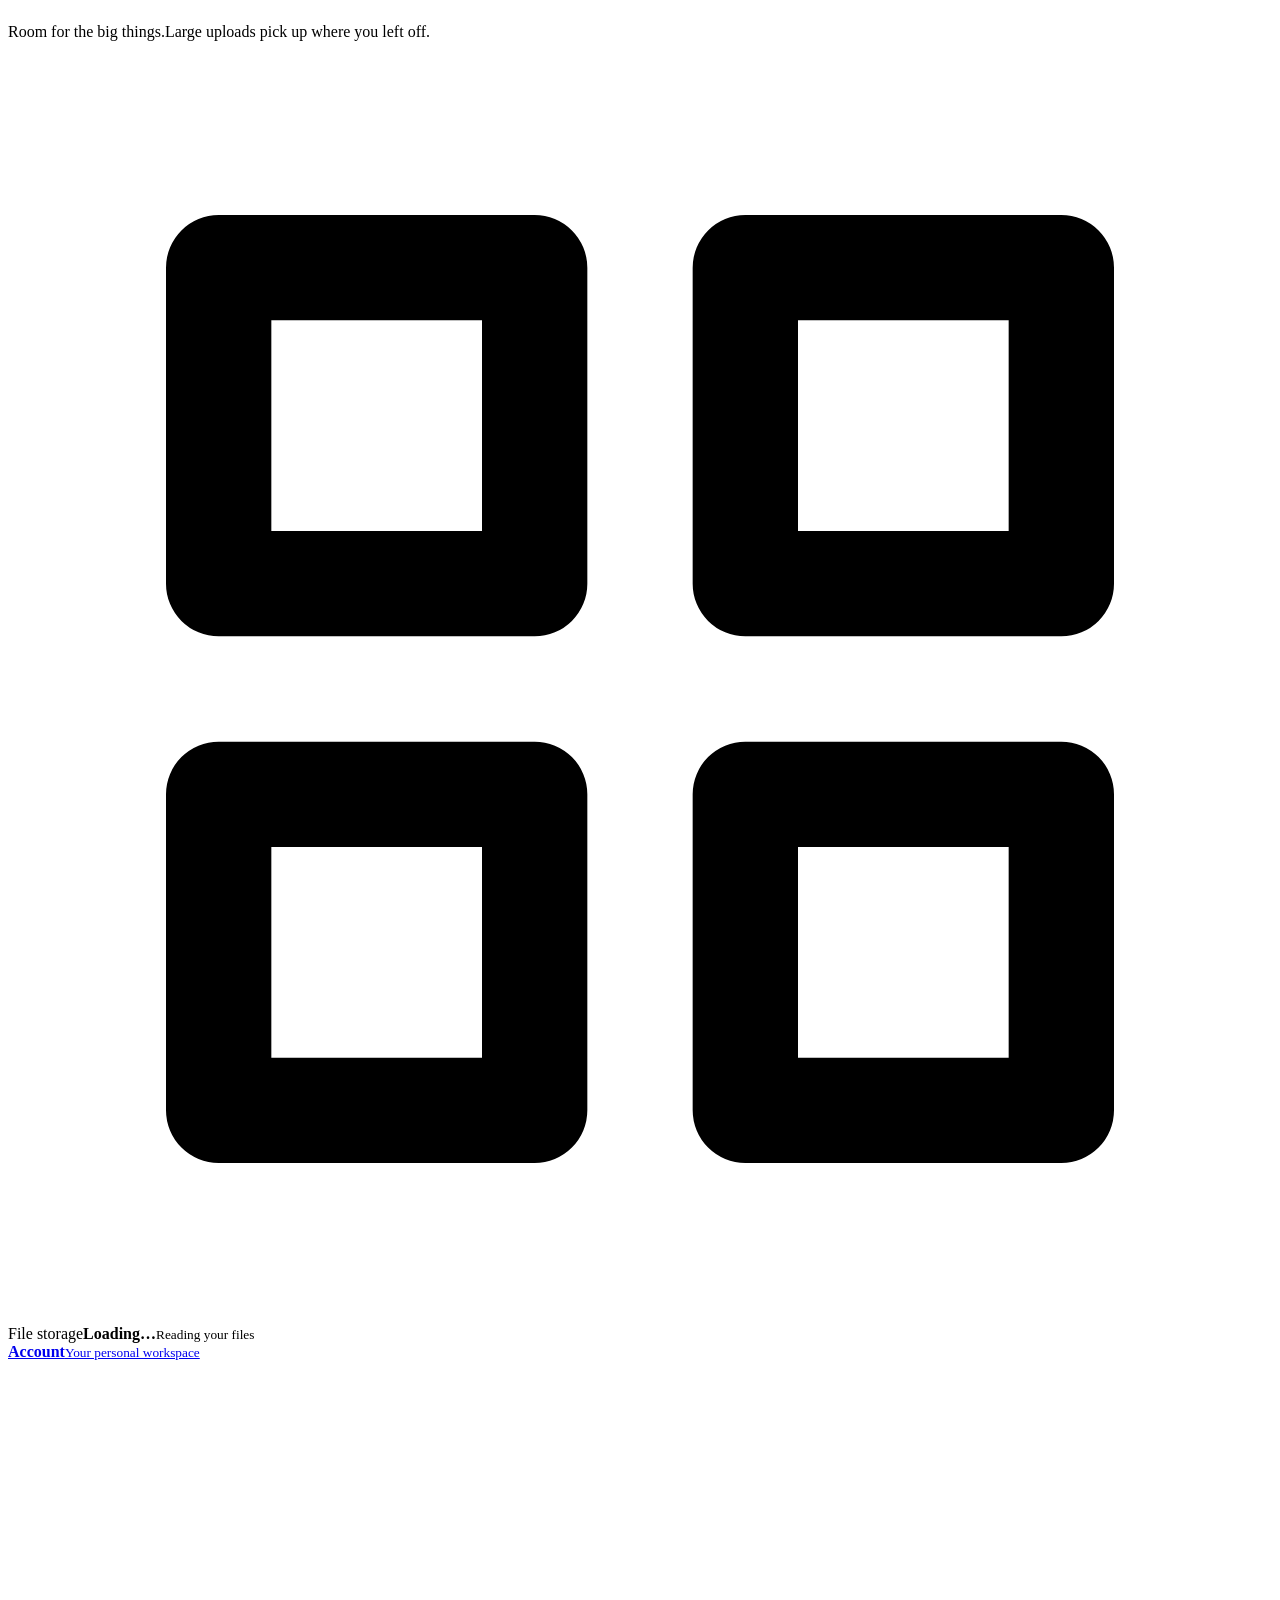
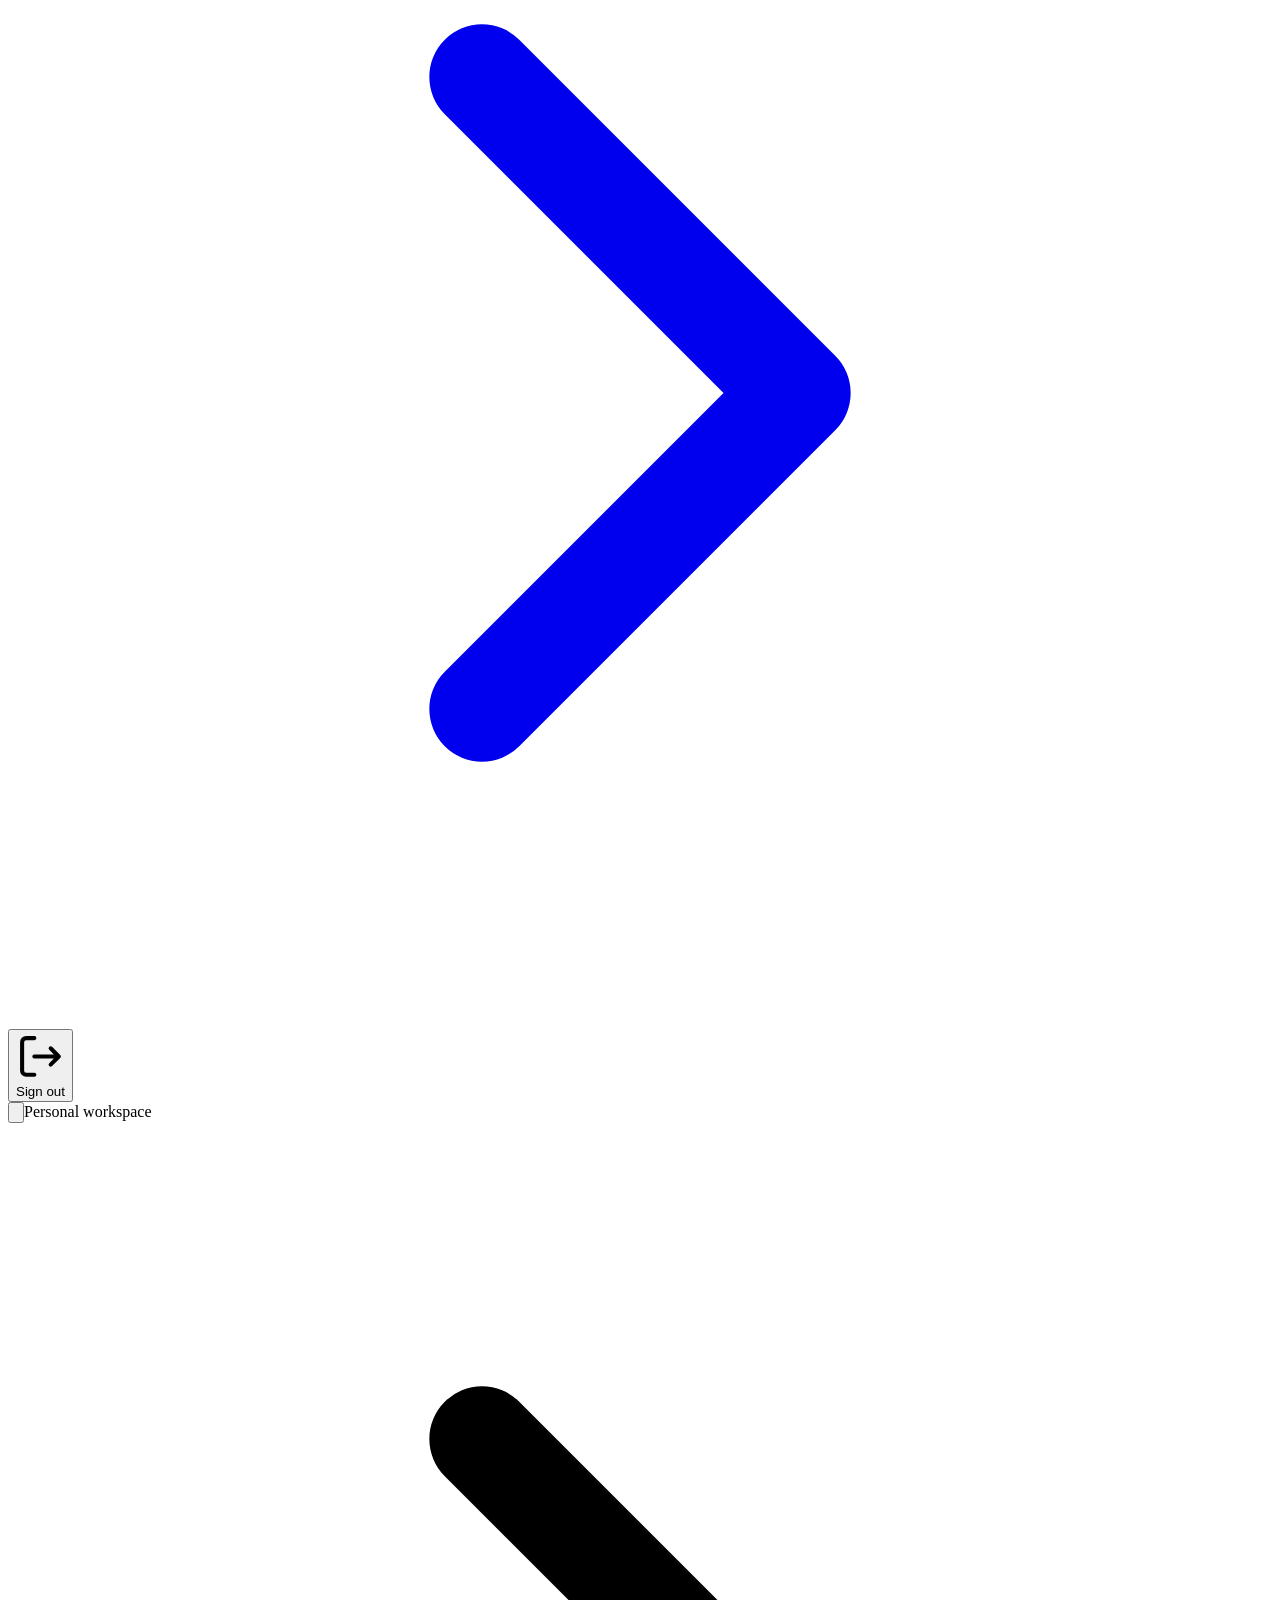
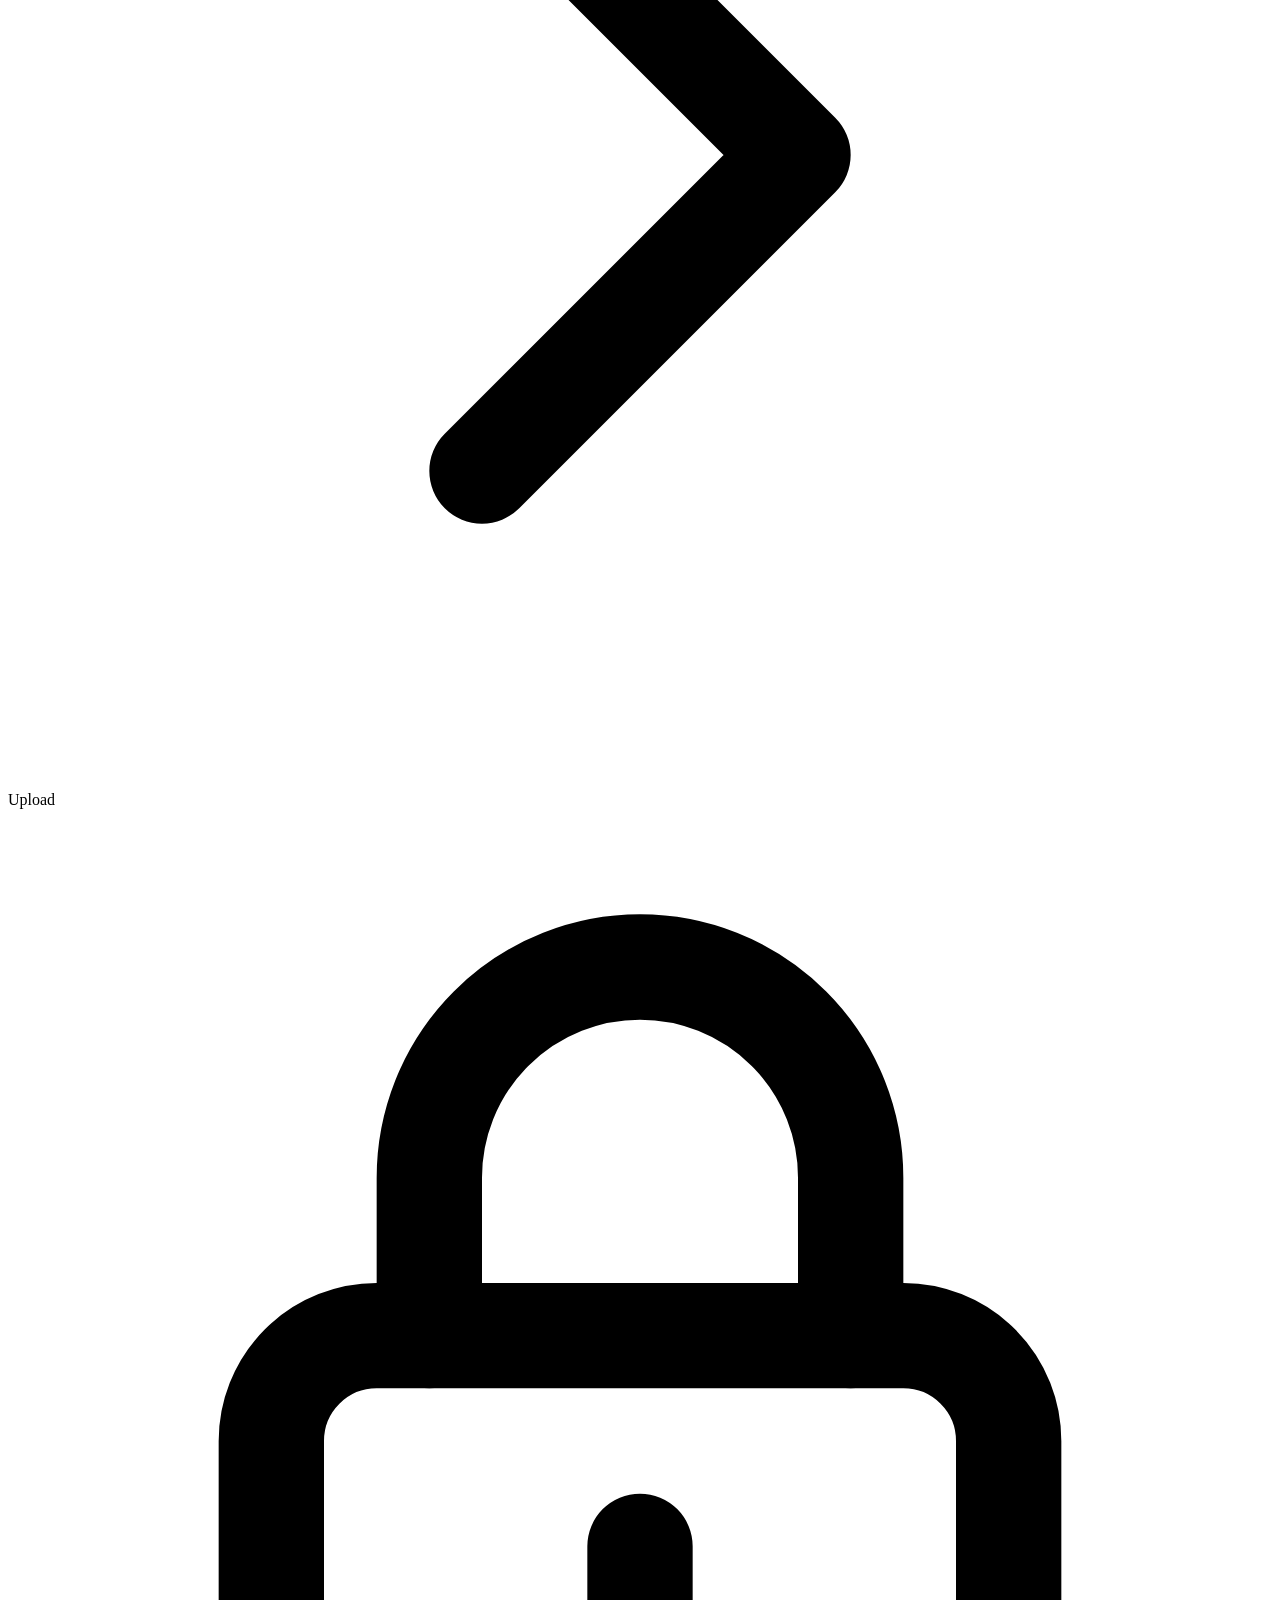
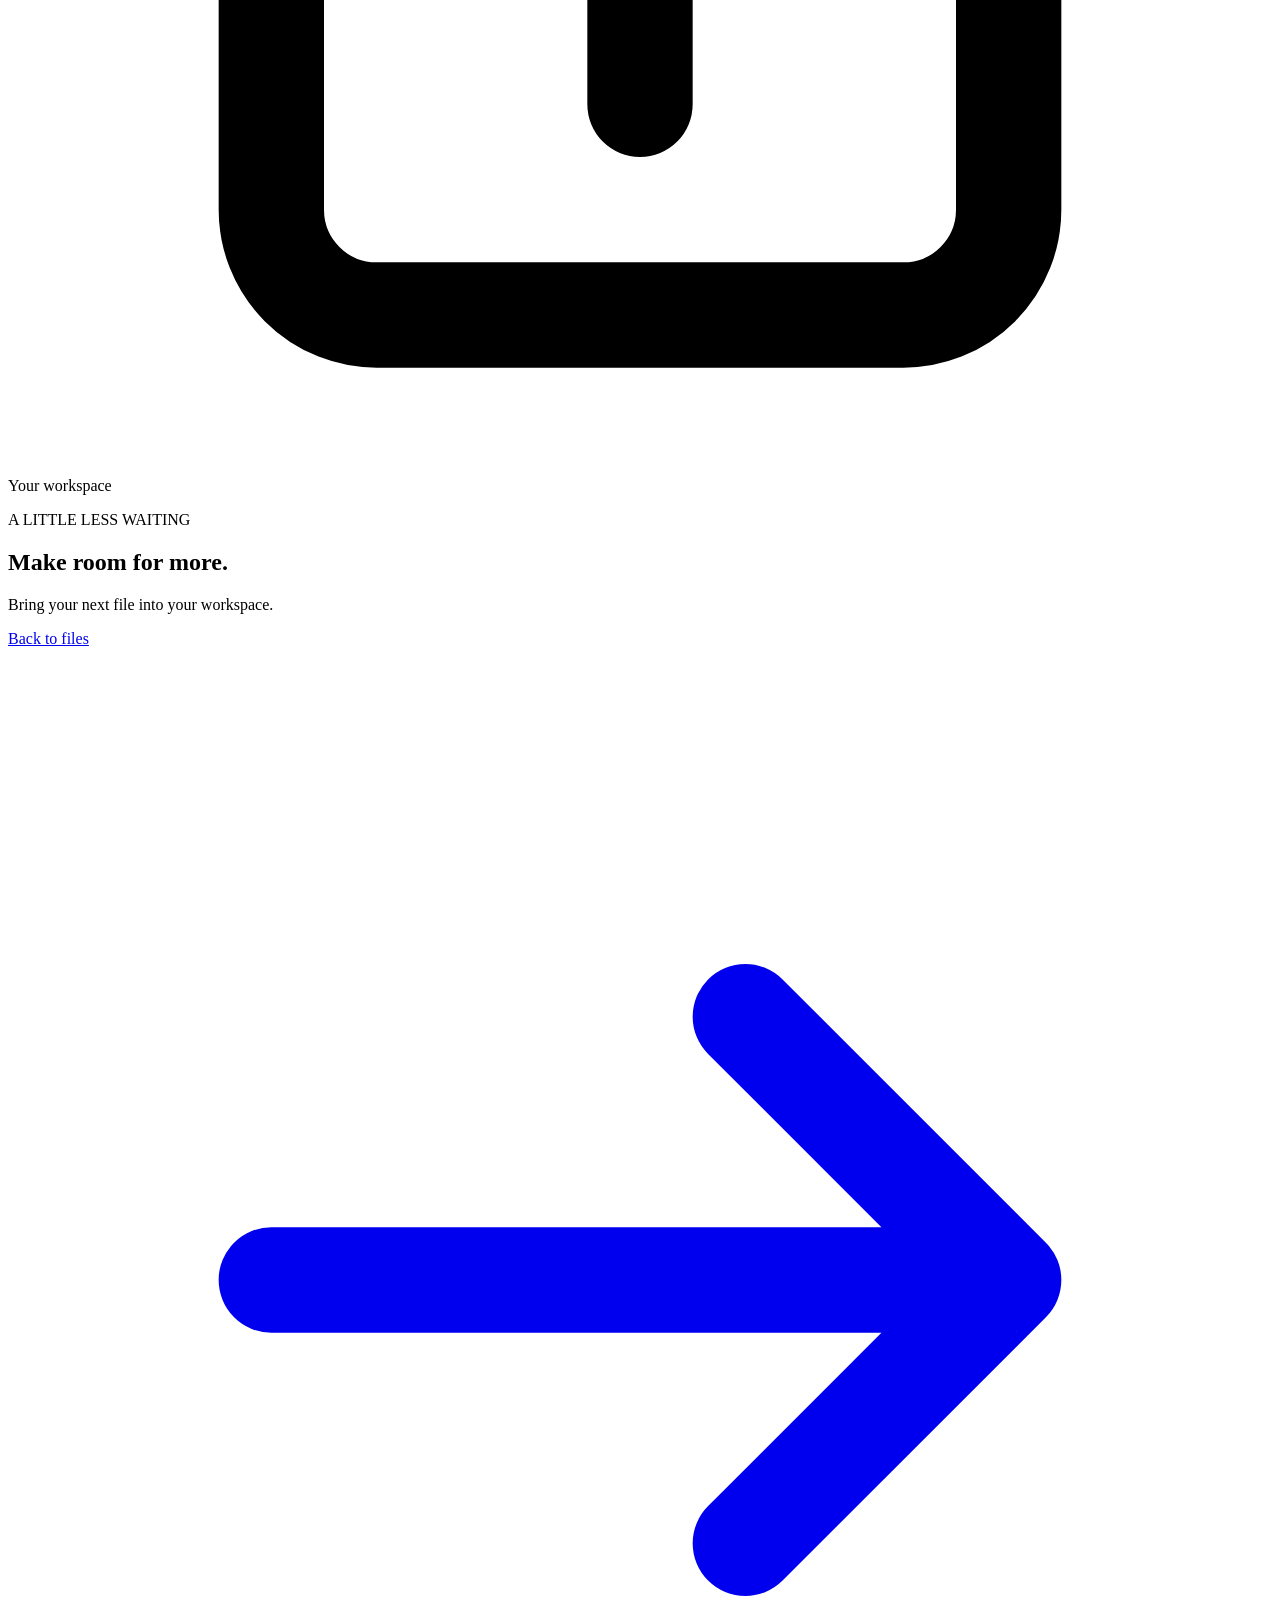
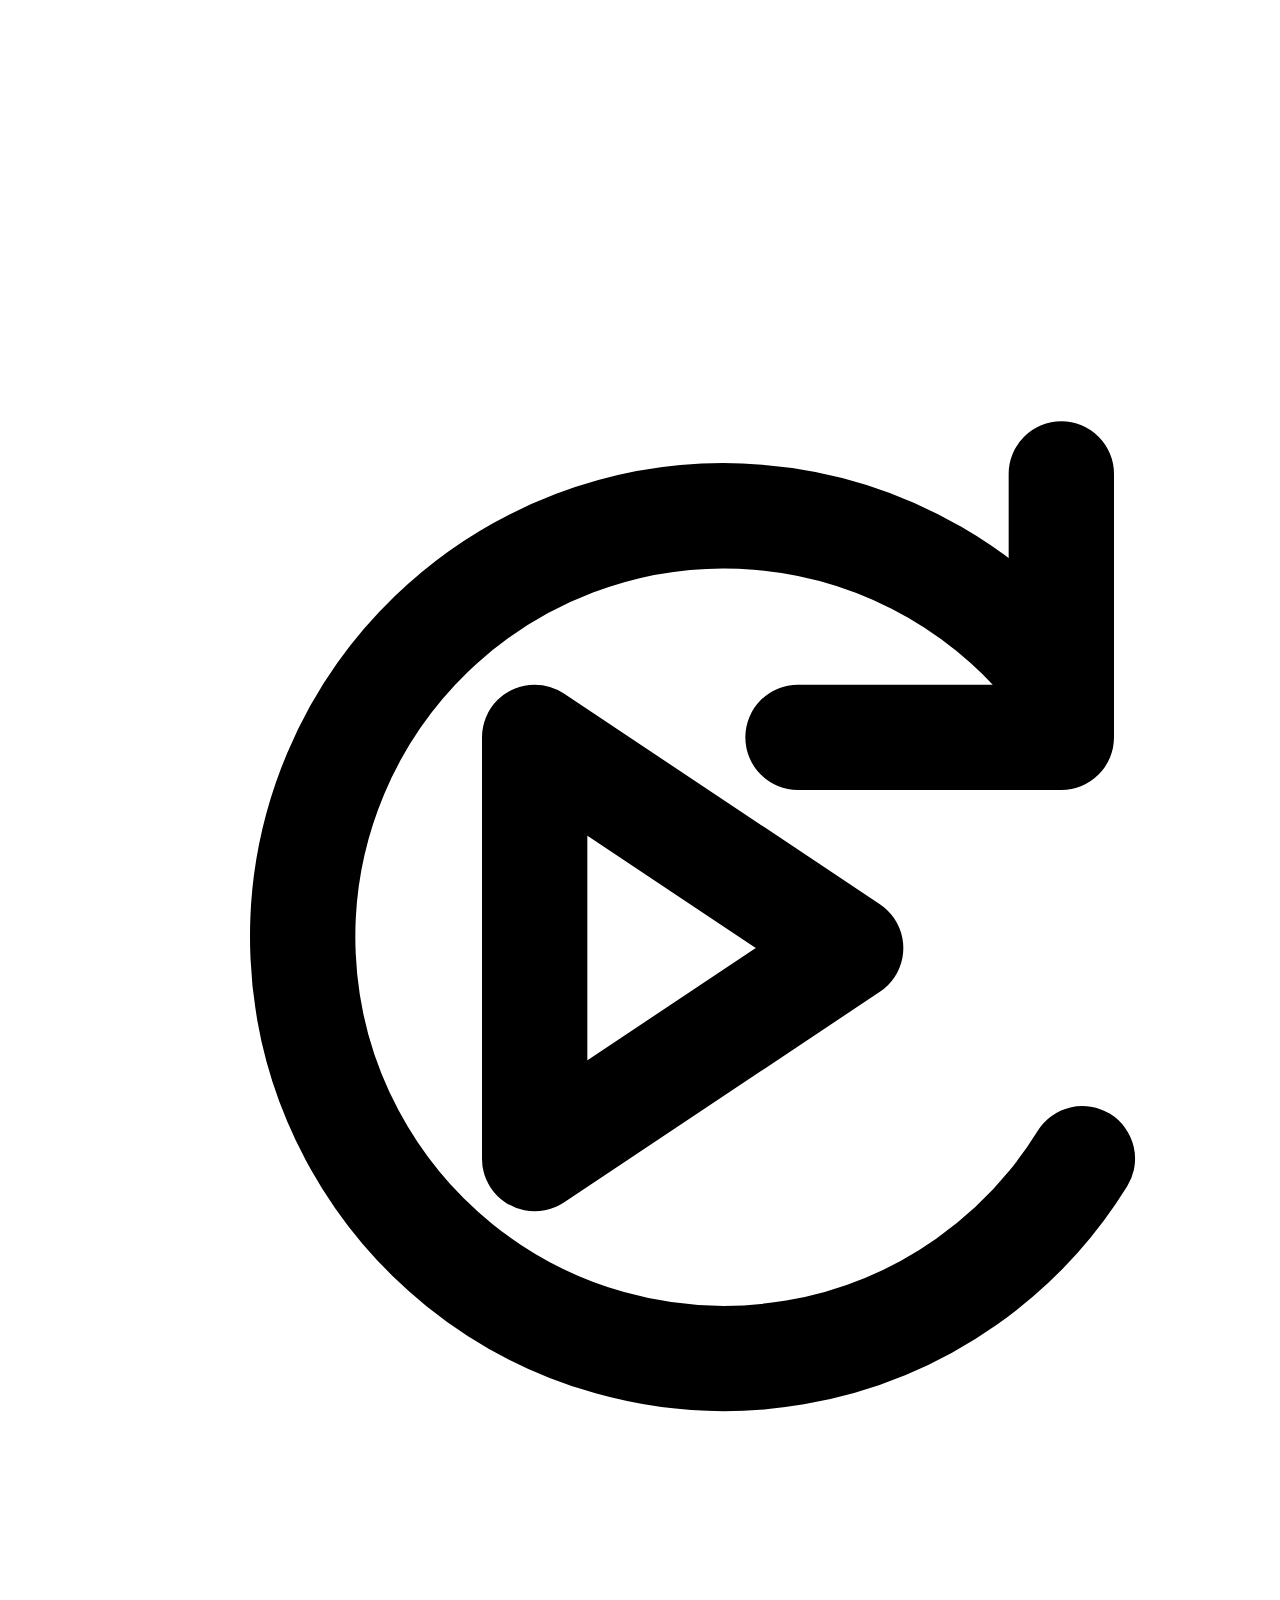
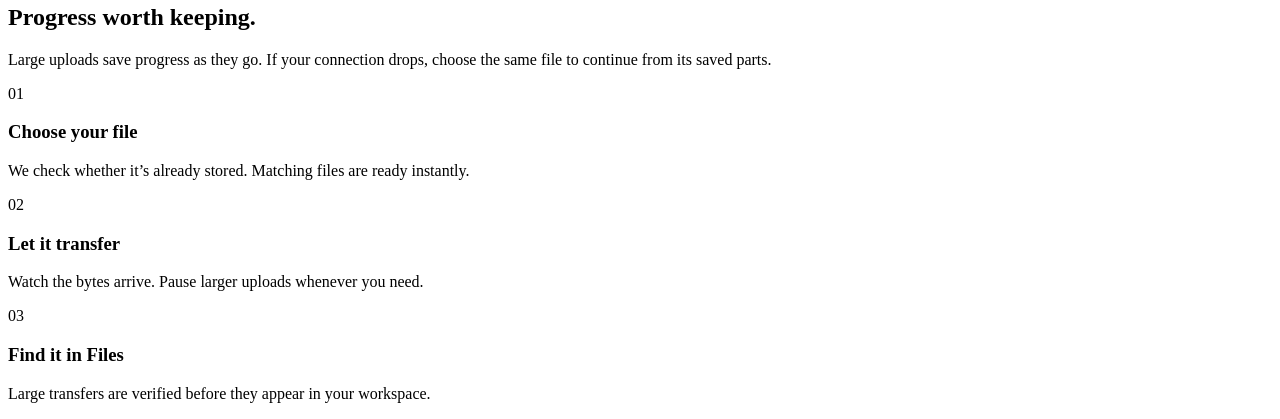
==== commit f4e66a75: "Add return to landing page feature - deleted the frontend only search and ordering feature" ====
--- a/static/view/index.html
+++ b/static/view/index.html
@@ -5,41 +5,42 @@
   <meta name="viewport" content="width=device-width, initial-scale=1">
   <meta name="description" content="GoCloud — a considered space for your files.">
   <link rel="icon" type="image/svg+xml" href="/assets/favicon.svg">
-  <link rel="stylesheet" href="/assets/styles.css?v=11">
+  <link rel="preload" href="/assets/outfit-variable.ttf" as="font" type="font/ttf" crossorigin>
+  <link rel="stylesheet" href="/assets/styles.css?v=13">
   <title>Upload — GoCloud</title>
 </head>
 <body class="app-page" data-page="upload">
 <a class="skip-link" href="#main-content">Skip to content</a>
 <div class="app-shell"><aside class="sidebar" id="app-sidebar" aria-label="Application">
-  <div class="sidebar-head"><a class="brand-lock" href="/file/home" aria-label="GoCloud home"><span class="brand-mark"><svg class="icon" viewBox="0 0 24 24" fill="none" stroke="currentColor" stroke-width="1.65" stroke-linecap="round" stroke-linejoin="round" aria-hidden="true"><path d="M7 18h10a4 4 0 0 0 .6-7.95A6 6 0 0 0 6.1 8.9 4.6 4.6 0 0 0 7 18Z"/></svg></span><span class="brand-name">GoCloud<span class="brand-dot">.</span></span></a><button class="button button-ghost icon-button mobile-close" type="button" data-close-sidebar aria-label="Close navigation"><svg class="icon" viewBox="0 0 24 24" fill="none" stroke="currentColor" stroke-width="1.65" stroke-linecap="round" stroke-linejoin="round" aria-hidden="true"><path d="m6 6 12 12M6 18 18 6"/></svg></button></div>
+  <div class="sidebar-head"><a class="brand-lock" href="/" aria-label="GoCloud landing page"><span class="brand-mark"><svg class="icon" viewBox="0 0 24 24" fill="none" stroke="currentColor" stroke-width="2" stroke-linecap="round" stroke-linejoin="round" aria-hidden="true"><path d="M7 18h10a4 4 0 0 0 .6-7.95A6 6 0 0 0 6.1 8.9 4.6 4.6 0 0 0 7 18Z"/></svg></span><span class="brand-name">GoCloud<span class="brand-dot">.</span></span></a><button class="button button-ghost icon-button mobile-close" type="button" data-close-sidebar aria-label="Close navigation"><svg class="icon" viewBox="0 0 24 24" fill="none" stroke="currentColor" stroke-width="2" stroke-linecap="round" stroke-linejoin="round" aria-hidden="true"><path d="m6 6 12 12M6 18 18 6"/></svg></button></div>
   <div class="workspace-switch"><span class="workspace-monogram">P</span><div><strong>Personal workspace</strong><small>A space of your own</small></div></div>
   <div class="workspace-label">Workspace</div>
-  <nav aria-label="Primary"><ul class="sidebar-nav"><li><a  href="/file/home"><svg class="icon" viewBox="0 0 24 24" fill="none" stroke="currentColor" stroke-width="1.65" stroke-linecap="round" stroke-linejoin="round" aria-hidden="true"><path d="M14 3H6a2 2 0 0 0-2 2v14a2 2 0 0 0 2 2h12a2 2 0 0 0 2-2V9Z"/><path d="M14 3v6h6M8 13h8M8 17h5"/></svg><span>Files</span><span class="nav-count" data-file-count hidden></span></a></li>
-<li><a class="is-active" aria-current="page" href="/file/upload"><svg class="icon" viewBox="0 0 24 24" fill="none" stroke="currentColor" stroke-width="1.65" stroke-linecap="round" stroke-linejoin="round" aria-hidden="true"><path d="M12 16V3m-4 4 4-4 4 4M4 16v4a1 1 0 0 0 1 1h14a1 1 0 0 0 1-1v-4"/></svg><span>Upload</span></a></li>
-<li><a  href="/file/account"><svg class="icon" viewBox="0 0 24 24" fill="none" stroke="currentColor" stroke-width="1.65" stroke-linecap="round" stroke-linejoin="round" aria-hidden="true"><circle cx="12" cy="8" r="4"/><path d="M5 21v-2a7 7 0 0 1 14 0v2"/></svg><span>Account</span></a></li></ul></nav>
-  <div class="sidebar-transfer-note"><svg class="icon" viewBox="0 0 24 24" fill="none" stroke="currentColor" stroke-width="1.65" stroke-linecap="round" stroke-linejoin="round" aria-hidden="true"><path d="M20 7a8 8 0 1 0 .4 9M20 3v5h-5M10 8l6 4-6 4Z"/></svg><p>Room for the big things.<span>Large uploads pick up where you left off.</span></p></div>
+  <nav aria-label="Primary"><ul class="sidebar-nav"><li><a  href="/file/home"><svg class="icon" viewBox="0 0 24 24" fill="none" stroke="currentColor" stroke-width="2" stroke-linecap="round" stroke-linejoin="round" aria-hidden="true"><path d="M14 3H6a2 2 0 0 0-2 2v14a2 2 0 0 0 2 2h12a2 2 0 0 0 2-2V9Z"/><path d="M14 3v6h6M8 13h8M8 17h5"/></svg><span>Files</span><span class="nav-count" data-file-count hidden></span></a></li>
+<li><a class="is-active" aria-current="page" href="/file/upload"><svg class="icon" viewBox="0 0 24 24" fill="none" stroke="currentColor" stroke-width="2" stroke-linecap="round" stroke-linejoin="round" aria-hidden="true"><path d="M12 16V3m-4 4 4-4 4 4M4 16v4a1 1 0 0 0 1 1h14a1 1 0 0 0 1-1v-4"/></svg><span>Upload</span></a></li>
+<li><a  href="/file/account"><svg class="icon" viewBox="0 0 24 24" fill="none" stroke="currentColor" stroke-width="2" stroke-linecap="round" stroke-linejoin="round" aria-hidden="true"><circle cx="12" cy="8" r="4"/><path d="M5 21v-2a7 7 0 0 1 14 0v2"/></svg><span>Account</span></a></li></ul></nav>
+  <div class="sidebar-transfer-note"><svg class="icon" viewBox="0 0 24 24" fill="none" stroke="currentColor" stroke-width="2" stroke-linecap="round" stroke-linejoin="round" aria-hidden="true"><path d="M20 7a8 8 0 1 0 .4 9M20 3v5h-5M10 8l6 4-6 4Z"/></svg><p>Room for the big things.<span>Large uploads pick up where you left off.</span></p></div>
   <div class="sidebar-foot">
-    <div class="storage-summary"><svg class="icon" viewBox="0 0 24 24" fill="none" stroke="currentColor" stroke-width="1.65" stroke-linecap="round" stroke-linejoin="round" aria-hidden="true"><path d="M4 4h6v6H4zM14 4h6v6h-6zM4 14h6v6H4zM14 14h6v6h-6z"/></svg><div><span>File storage</span><strong data-storage-total>Loading…</strong><small data-storage-caption>Reading your files</small></div></div>
-    <a class="sidebar-user" href="/file/account" aria-label="Manage your account"><span class="user-avatar" data-avatar aria-hidden="true"></span><span class="user-meta"><strong data-username>Account</strong><small class="profile-email">Your personal workspace</small></span><svg class="icon" viewBox="0 0 24 24" fill="none" stroke="currentColor" stroke-width="1.65" stroke-linecap="round" stroke-linejoin="round" aria-hidden="true"><path d="m9 6 6 6-6 6"/></svg></a>
-    <form class="signout-form" action="/api/sessions/signout" method="post"><button class="button button-ghost button-full" type="submit"><svg class="icon" viewBox="0 0 24 24" fill="none" stroke="currentColor" stroke-width="1.65" stroke-linecap="round" stroke-linejoin="round" aria-hidden="true"><path d="M9 3H5a2 2 0 0 0-2 2v14a2 2 0 0 0 2 2h4M9 12h12m-4-4 4 4-4 4"/></svg>Sign out</button></form>
+    <div class="storage-summary"><svg class="icon" viewBox="0 0 24 24" fill="none" stroke="currentColor" stroke-width="2" stroke-linecap="round" stroke-linejoin="round" aria-hidden="true"><path d="M4 4h6v6H4zM14 4h6v6h-6zM4 14h6v6H4zM14 14h6v6h-6z"/></svg><div><span>File storage</span><strong data-storage-total>Loading…</strong><small data-storage-caption>Reading your files</small></div></div>
+    <a class="sidebar-user" href="/file/account" aria-label="Manage your account"><span class="user-avatar" data-avatar aria-hidden="true"></span><span class="user-meta"><strong data-username>Account</strong><small class="profile-email">Your personal workspace</small></span><svg class="icon" viewBox="0 0 24 24" fill="none" stroke="currentColor" stroke-width="2" stroke-linecap="round" stroke-linejoin="round" aria-hidden="true"><path d="m9 6 6 6-6 6"/></svg></a>
+    <form class="signout-form" action="/api/sessions/signout" method="post"><button class="button button-ghost button-full" type="submit"><svg class="icon" viewBox="0 0 24 24" fill="none" stroke="currentColor" stroke-width="2" stroke-linecap="round" stroke-linejoin="round" aria-hidden="true"><path d="M9 3H5a2 2 0 0 0-2 2v14a2 2 0 0 0 2 2h4M9 12h12m-4-4 4 4-4 4"/></svg>Sign out</button></form>
   </div>
 </aside><button class="sidebar-backdrop" type="button" data-close-sidebar aria-label="Close navigation" tabindex="-1" hidden></button>
-<main class="app-main" id="main-content"><header class="topbar"><div class="breadcrumbs"><button class="button button-ghost icon-button mobile-toggle" id="sidebar-toggle" type="button" aria-label="Open navigation" aria-controls="app-sidebar" aria-expanded="false"><svg class="icon" viewBox="0 0 24 24" fill="none" stroke="currentColor" stroke-width="1.65" stroke-linecap="round" stroke-linejoin="round" aria-hidden="true"><path d="M4 6h16M4 12h16M4 18h16"/></svg></button><span>Personal workspace</span><svg class="icon" viewBox="0 0 24 24" fill="none" stroke="currentColor" stroke-width="1.65" stroke-linecap="round" stroke-linejoin="round" aria-hidden="true"><path d="m9 6 6 6-6 6"/></svg><span class="breadcrumb-current">Upload</span></div><div class="topbar-end"><span class="workspace-private"><svg class="icon" viewBox="0 0 24 24" fill="none" stroke="currentColor" stroke-width="1.65" stroke-linecap="round" stroke-linejoin="round" aria-hidden="true"><rect x="5" y="10" width="14" height="11" rx="2"/><path d="M8 10V7a4 4 0 0 1 8 0v3M12 14v3"/></svg>Your workspace</span><a class="topbar-account" href="/file/account" aria-label="Your account"><span class="user-avatar" data-avatar aria-hidden="true"></span></a></div></header><div class="page-notice"><p id="page-status" class="status" role="status" aria-live="polite"></p></div><section class="content transfer-content"><div class="page-heading"><div><p class="eyebrow">A LITTLE LESS WAITING</p><h1>Make room for more<span class="heading-dot">.</span></h1><p>Bring your next file into your workspace.</p></div><a class="button button-secondary" href="/file/home">Back to files <svg class="icon" viewBox="0 0 24 24" fill="none" stroke="currentColor" stroke-width="1.65" stroke-linecap="round" stroke-linejoin="round" aria-hidden="true"><path d="M5 12h14m-5-5 5 5-5 5"/></svg></a></div><div class="upload-layout"><div><section class="upload-panel" id="upload-panel" aria-labelledby="upload-title" hidden>
-  <div class="upload-panel-head"><div class="transfer-heading"><svg class="icon" viewBox="0 0 24 24" fill="none" stroke="currentColor" stroke-width="1.65" stroke-linecap="round" stroke-linejoin="round" aria-hidden="true"><path d="M12 16V3m-4 4 4-4 4 4M4 16v4a1 1 0 0 0 1 1h14a1 1 0 0 0 1-1v-4"/></svg><div><h2 id="upload-title">File transfer</h2><p>From your computer to your workspace</p></div></div><button id="close-upload" class="button button-ghost icon-button" type="button" aria-label="Hide upload panel"><svg class="icon" viewBox="0 0 24 24" fill="none" stroke="currentColor" stroke-width="1.65" stroke-linecap="round" stroke-linejoin="round" aria-hidden="true"><path d="m6 6 12 12M6 18 18 6"/></svg></button></div>
+<main class="app-main" id="main-content"><header class="topbar"><div class="breadcrumbs"><button class="button button-ghost icon-button mobile-toggle" id="sidebar-toggle" type="button" aria-label="Open navigation" aria-controls="app-sidebar" aria-expanded="false"><svg class="icon" viewBox="0 0 24 24" fill="none" stroke="currentColor" stroke-width="2" stroke-linecap="round" stroke-linejoin="round" aria-hidden="true"><path d="M4 6h16M4 12h16M4 18h16"/></svg></button><span>Personal workspace</span><svg class="icon" viewBox="0 0 24 24" fill="none" stroke="currentColor" stroke-width="2" stroke-linecap="round" stroke-linejoin="round" aria-hidden="true"><path d="m9 6 6 6-6 6"/></svg><span class="breadcrumb-current">Upload</span></div><div class="topbar-end"><span class="workspace-private"><svg class="icon" viewBox="0 0 24 24" fill="none" stroke="currentColor" stroke-width="2" stroke-linecap="round" stroke-linejoin="round" aria-hidden="true"><rect x="5" y="10" width="14" height="11" rx="2"/><path d="M8 10V7a4 4 0 0 1 8 0v3M12 14v3"/></svg>Your workspace</span><a class="topbar-account" href="/file/account" aria-label="Your account"><span class="user-avatar" data-avatar aria-hidden="true"></span></a></div></header><div class="page-notice"><p id="page-status" class="status" role="status" aria-live="polite"></p></div><section class="content transfer-content"><div class="page-heading"><div><p class="eyebrow">A LITTLE LESS WAITING</p><h1>Make room for more<span class="heading-dot">.</span></h1><p>Bring your next file into your workspace.</p></div><a class="button button-secondary" href="/file/home">Back to files <svg class="icon" viewBox="0 0 24 24" fill="none" stroke="currentColor" stroke-width="2" stroke-linecap="round" stroke-linejoin="round" aria-hidden="true"><path d="M5 12h14m-5-5 5 5-5 5"/></svg></a></div><div class="upload-layout"><div><section class="upload-panel" id="upload-panel" aria-labelledby="upload-title" hidden>
+  <div class="upload-panel-head"><div class="transfer-heading"><svg class="icon" viewBox="0 0 24 24" fill="none" stroke="currentColor" stroke-width="2" stroke-linecap="round" stroke-linejoin="round" aria-hidden="true"><path d="M12 16V3m-4 4 4-4 4 4M4 16v4a1 1 0 0 0 1 1h14a1 1 0 0 0 1-1v-4"/></svg><div><h2 id="upload-title">File transfer</h2><p>From your computer to your workspace</p></div></div><button id="close-upload" class="button button-ghost icon-button" type="button" aria-label="Hide upload panel"><svg class="icon" viewBox="0 0 24 24" fill="none" stroke="currentColor" stroke-width="2" stroke-linecap="round" stroke-linejoin="round" aria-hidden="true"><path d="m6 6 12 12M6 18 18 6"/></svg></button></div>
   <form id="upload-form" action="/api/files" method="post" enctype="multipart/form-data">
-    <div class="upload-zone" id="drop-zone"><span class="upload-icon"><svg class="icon" viewBox="0 0 24 24" fill="none" stroke="currentColor" stroke-width="1.65" stroke-linecap="round" stroke-linejoin="round" aria-hidden="true"><path d="M12 16V3m-4 4 4-4 4 4M4 16v4a1 1 0 0 0 1 1h14a1 1 0 0 0 1-1v-4"/></svg></span><label for="upload-file">Drop a file to get started</label><span class="field-hint">or choose one from your computer</span><input id="upload-file" type="file" name="file" class="file-picker" aria-describedby="upload-help" required></div>
+    <div class="upload-zone" id="drop-zone"><span class="upload-icon"><svg class="icon" viewBox="0 0 24 24" fill="none" stroke="currentColor" stroke-width="2" stroke-linecap="round" stroke-linejoin="round" aria-hidden="true"><path d="M12 16V3m-4 4 4-4 4 4M4 16v4a1 1 0 0 0 1 1h14a1 1 0 0 0 1-1v-4"/></svg></span><label for="upload-file">Drop a file to get started</label><span class="field-hint">or choose one from your computer</span><input id="upload-file" type="file" name="file" class="file-picker" aria-describedby="upload-help" required></div>
     <section class="transfer-card" id="transfer-card" aria-label="Current transfer" hidden>
-      <div class="transfer-file"><span class="file-type" id="transfer-icon"><svg class="icon" viewBox="0 0 24 24" fill="none" stroke="currentColor" stroke-width="1.65" stroke-linecap="round" stroke-linejoin="round" aria-hidden="true"><path d="M14 3H6a2 2 0 0 0-2 2v14a2 2 0 0 0 2 2h12a2 2 0 0 0 2-2V9Z"/><path d="M14 3v6h6M8 13h8M8 17h5"/></svg></span><div><strong id="selected-file"></strong><span id="selected-size"></span></div><span class="transfer-state" id="transfer-state">Ready</span></div>
+      <div class="transfer-file"><span class="file-type" id="transfer-icon"><svg class="icon" viewBox="0 0 24 24" fill="none" stroke="currentColor" stroke-width="2" stroke-linecap="round" stroke-linejoin="round" aria-hidden="true"><path d="M14 3H6a2 2 0 0 0-2 2v14a2 2 0 0 0 2 2h12a2 2 0 0 0 2-2V9Z"/><path d="M14 3v6h6M8 13h8M8 17h5"/></svg></span><div><strong id="selected-file"></strong><span id="selected-size"></span></div><span class="transfer-state" id="transfer-state">Ready</span></div>
       <ol class="transfer-stages" aria-label="Upload stages"><li data-stage="preparing">Preparing</li><li data-stage="uploading">Uploading</li><li data-stage="verifying">Verifying</li><li data-stage="complete">Complete</li></ol>
       <div id="transfer-readout" class="transfer-readout" hidden><span id="upload-bytes"></span><span id="upload-percent"></span></div>
       <progress id="upload-progress" max="100" value="0" hidden aria-label="Upload progress"></progress>
-      <p id="resumable-note" class="resumable-note" hidden><svg class="icon" viewBox="0 0 24 24" fill="none" stroke="currentColor" stroke-width="1.65" stroke-linecap="round" stroke-linejoin="round" aria-hidden="true"><path d="M20 7a8 8 0 1 0 .4 9M20 3v5h-5M10 8l6 4-6 4Z"/></svg><span>Resumable upload enabled</span></p>
+      <p id="resumable-note" class="resumable-note" hidden><svg class="icon" viewBox="0 0 24 24" fill="none" stroke="currentColor" stroke-width="2" stroke-linecap="round" stroke-linejoin="round" aria-hidden="true"><path d="M20 7a8 8 0 1 0 .4 9M20 3v5h-5M10 8l6 4-6 4Z"/></svg><span>Resumable upload enabled</span></p>
     </section>
     <p id="upload-status" class="status" role="status" aria-live="polite"></p>
-    <div class="transfer-footer"><p class="upload-help" id="upload-help">One file at a time. For interrupted large uploads, choose the same file within 24 hours of the last saved part.</p><div class="action-group"><button id="pause-upload" class="button button-secondary" type="button" hidden>Pause</button><button id="cancel-upload" class="button button-ghost" type="button" hidden>Cancel upload</button><button class="button button-primary" type="submit">Upload file <svg class="icon" viewBox="0 0 24 24" fill="none" stroke="currentColor" stroke-width="1.65" stroke-linecap="round" stroke-linejoin="round" aria-hidden="true"><path d="M5 12h14m-5-5 5 5-5 5"/></svg></button></div></div>
-    <a id="upload-complete-link" class="text-link" href="/file/home" hidden>View your files <svg class="icon" viewBox="0 0 24 24" fill="none" stroke="currentColor" stroke-width="1.65" stroke-linecap="round" stroke-linejoin="round" aria-hidden="true"><path d="M5 12h14m-5-5 5 5-5 5"/></svg></a>
+    <div class="transfer-footer"><p class="upload-help" id="upload-help">One file at a time. For interrupted large uploads, choose the same file within 24 hours of the last saved part.</p><div class="action-group"><button id="pause-upload" class="button button-secondary" type="button" hidden>Pause</button><button id="cancel-upload" class="button button-ghost" type="button" hidden>Cancel upload</button><button class="button button-primary" type="submit">Upload file <svg class="icon" viewBox="0 0 24 24" fill="none" stroke="currentColor" stroke-width="2" stroke-linecap="round" stroke-linejoin="round" aria-hidden="true"><path d="M5 12h14m-5-5 5 5-5 5"/></svg></button></div></div>
+    <a id="upload-complete-link" class="text-link" href="/file/home" hidden>View your files <svg class="icon" viewBox="0 0 24 24" fill="none" stroke="currentColor" stroke-width="2" stroke-linecap="round" stroke-linejoin="round" aria-hidden="true"><path d="M5 12h14m-5-5 5 5-5 5"/></svg></a>
   </form>
-</section></div><aside class="upload-guidance"><span class="guidance-icon"><svg class="icon" viewBox="0 0 24 24" fill="none" stroke="currentColor" stroke-width="1.65" stroke-linecap="round" stroke-linejoin="round" aria-hidden="true"><path d="M20 7a8 8 0 1 0 .4 9M20 3v5h-5M10 8l6 4-6 4Z"/></svg></span><h2>Progress worth keeping.</h2><p>Large uploads save progress as they go. If your connection drops, choose the same file to continue from its saved parts.</p><div class="guidance-step"><span>01</span><div><h3>Choose your file</h3><p>We check whether it’s already stored. Matching files are ready instantly.</p></div></div><div class="guidance-step"><span>02</span><div><h3>Let it transfer</h3><p>Watch the bytes arrive. Pause larger uploads whenever you need.</p></div></div><div class="guidance-step"><span>03</span><div><h3>Find it in Files</h3><p>Large transfers are verified before they appear in your workspace.</p></div></div></aside></div></section></main></div>
+</section></div><aside class="upload-guidance"><span class="guidance-icon"><svg class="icon" viewBox="0 0 24 24" fill="none" stroke="currentColor" stroke-width="2" stroke-linecap="round" stroke-linejoin="round" aria-hidden="true"><path d="M20 7a8 8 0 1 0 .4 9M20 3v5h-5M10 8l6 4-6 4Z"/></svg></span><h2>Progress worth keeping.</h2><p>Large uploads save progress as they go. If your connection drops, choose the same file to continue from its saved parts.</p><div class="guidance-step"><span>01</span><div><h3>Choose your file</h3><p>We check whether it’s already stored. Matching files are ready instantly.</p></div></div><div class="guidance-step"><span>02</span><div><h3>Let it transfer</h3><p>Watch the bytes arrive. Pause larger uploads whenever you need.</p></div></div><div class="guidance-step"><span>03</span><div><h3>Find it in Files</h3><p>Large transfers are verified before they appear in your workspace.</p></div></div></aside></div></section></main></div>
 <div class="toast-stack" id="toast-stack" role="status" aria-live="polite"></div>
-<script src="/assets/app.js?v=11"></script>
+<script src="/assets/app.js?v=13"></script>
 </body></html>
